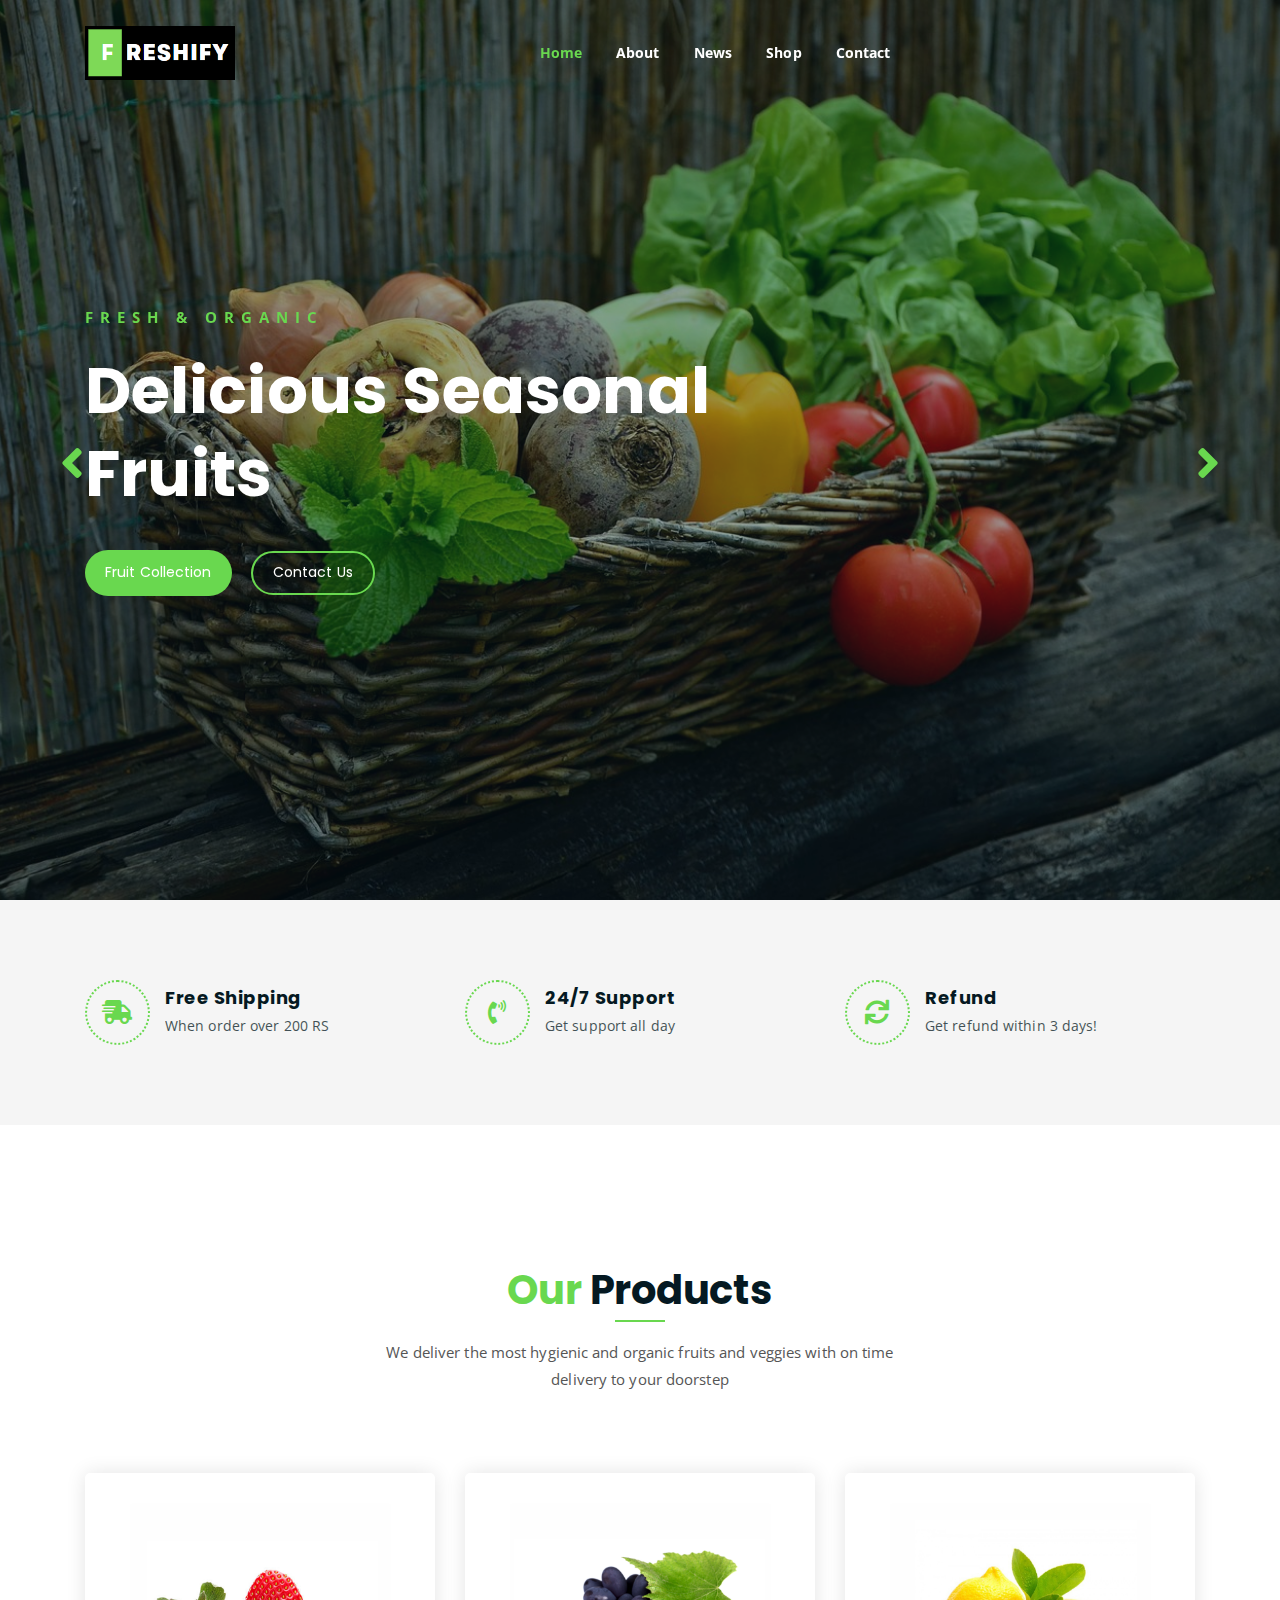
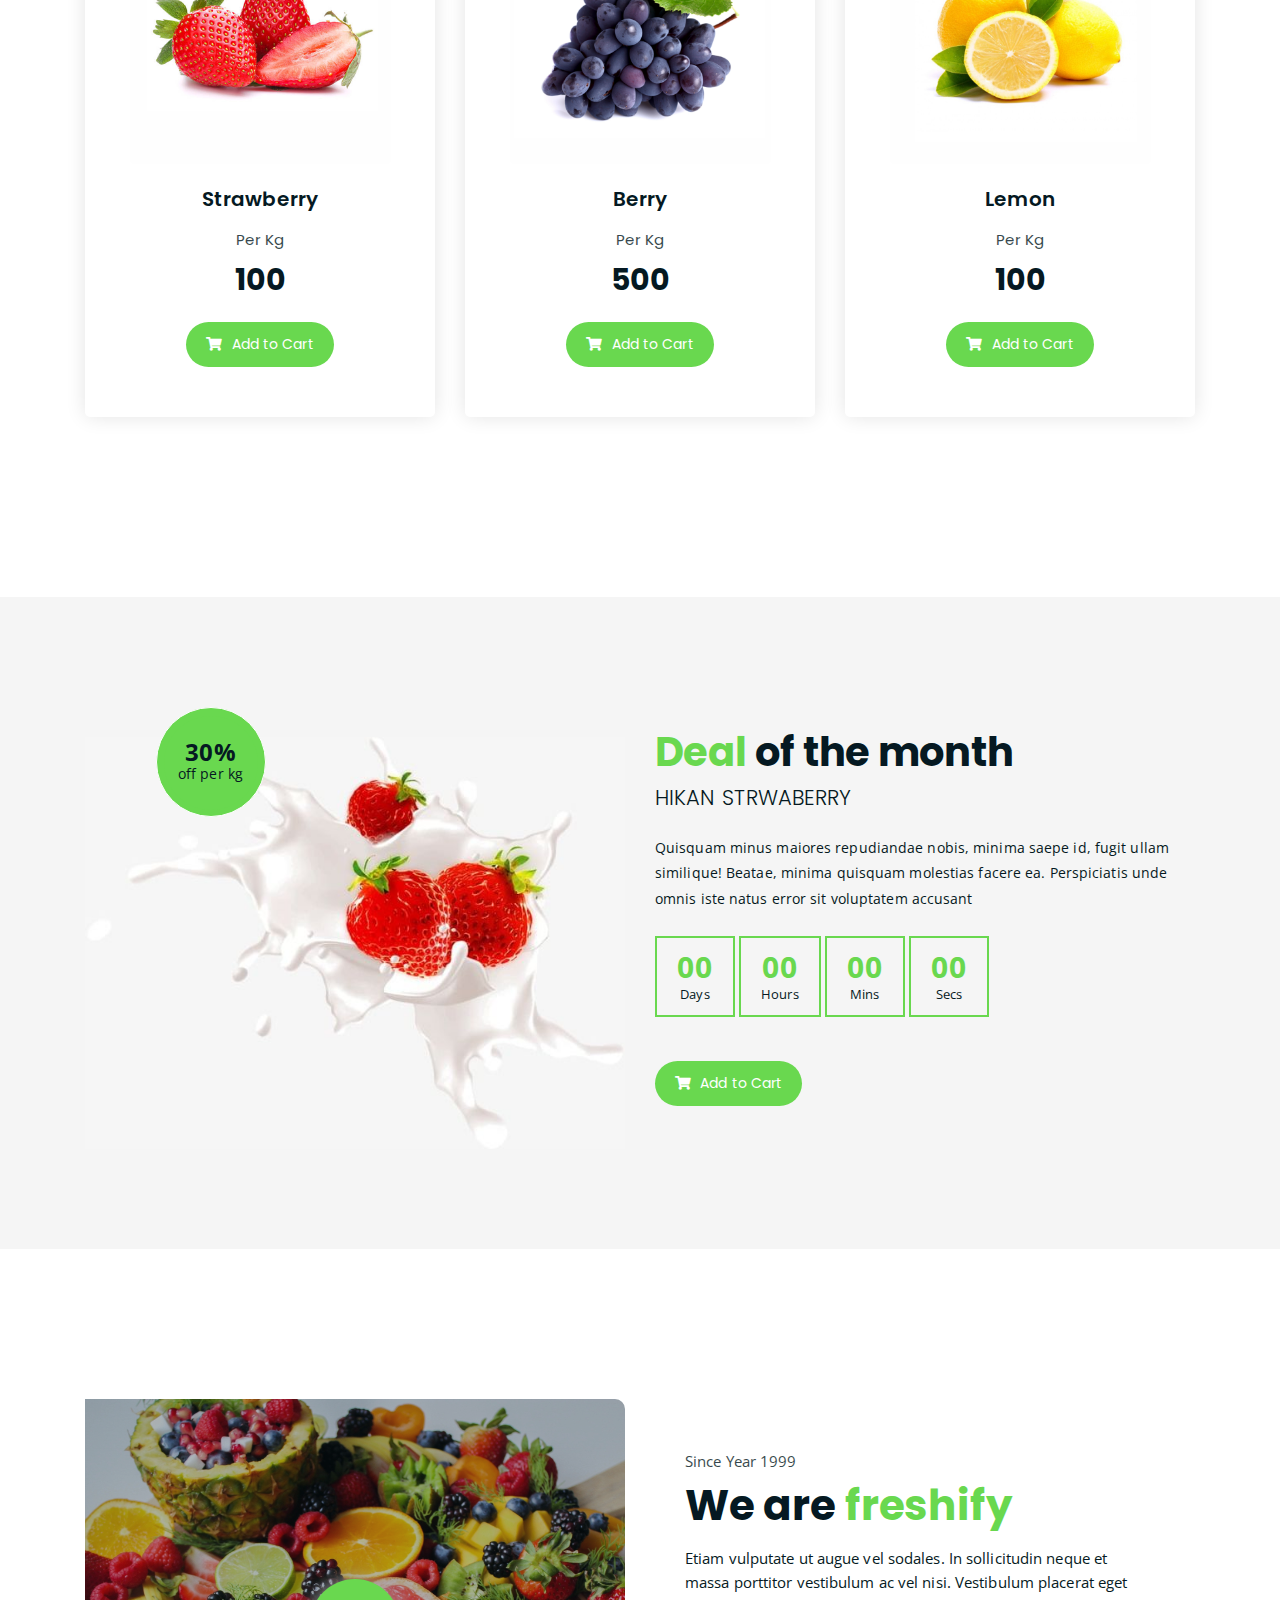
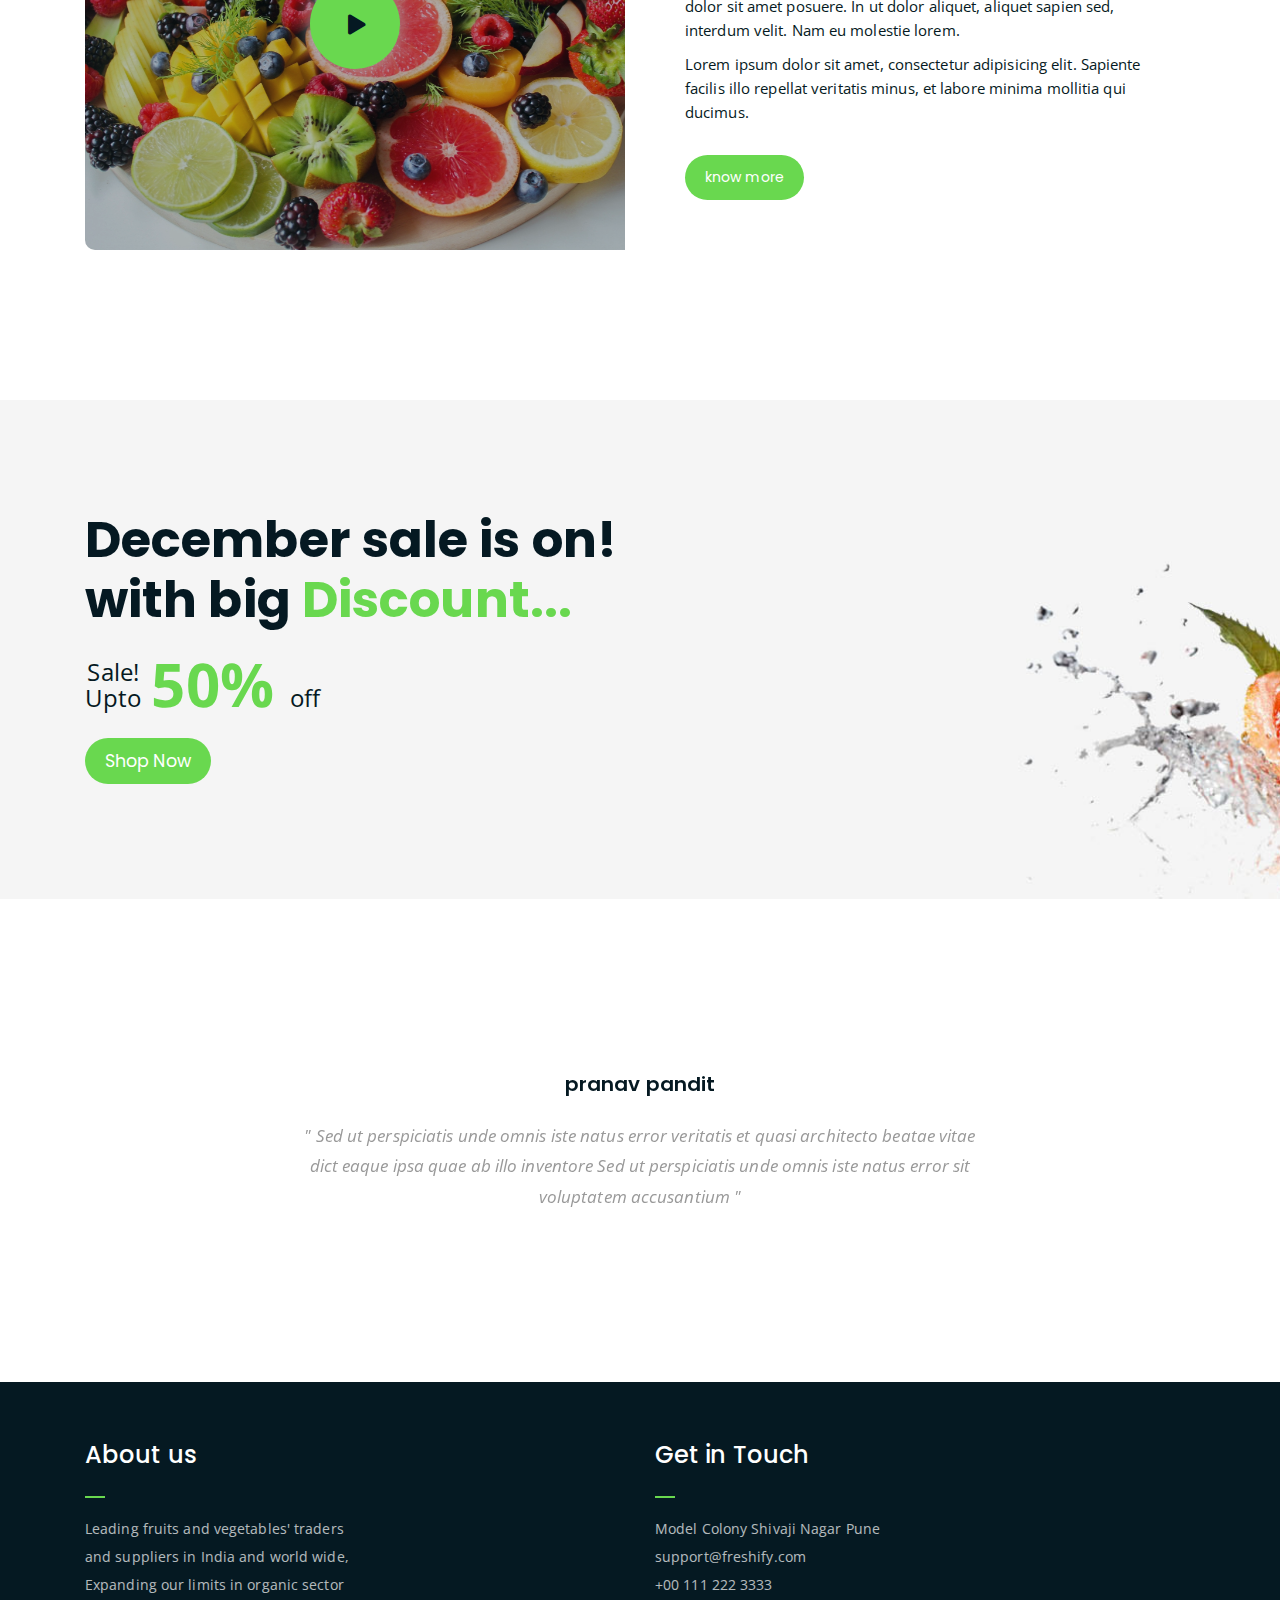
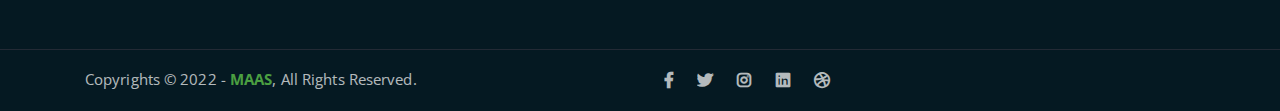
==== index_2.html @ 37d62138 "Added all files" ====
<!DOCTYPE html>
<html lang="en">

<head>
	<meta charset="UTF-8">
	<meta http-equiv="X-UA-Compatible" content="IE=edge">
	<meta name="viewport" content="width=device-width, initial-scale=1">
	<meta name="description"
		content="Responsive Bootstrap4 Shop Template, Created by Imran Hossain from https://imransdesign.com/">

	<!-- title -->
	<title>Fruitkha - Slider Version</title>

	<!-- favicon -->
	<link rel="shortcut icon" type="image/png" href="assets/img/favicon.png">
	<!-- google font -->
	<link href="https://fonts.googleapis.com/css?family=Open+Sans:300,400,700" rel="stylesheet">
	<link href="https://fonts.googleapis.com/css?family=Poppins:400,700&display=swap" rel="stylesheet">
	<!-- fontawesome -->
	<link rel="stylesheet" href="assets/css/all.min.css">
	<!-- bootstrap -->
	<link rel="stylesheet" href="assets/bootstrap/css/bootstrap.min.css">
	<!-- owl carousel -->
	<link rel="stylesheet" href="assets/css/owl.carousel.css">
	<!-- magnific popup -->
	<link rel="stylesheet" href="assets/css/magnific-popup.css">
	<!-- animate css -->
	<link rel="stylesheet" href="assets/css/animate.css">
	<!-- mean menu css -->
	<link rel="stylesheet" href="assets/css/meanmenu.min.css">
	<!-- main style -->
	<link rel="stylesheet" href="assets/css/main.css">
	<!-- responsive -->
	<link rel="stylesheet" href="assets/css/responsive.css">

</head>

<body>

	<!--PreLoader-->
	<div class="loader">
		<div class="loader-inner">
			<div class="circle"></div>
		</div>
	</div>
	<!--PreLoader Ends-->

	<!-- header -->
	<div class="top-header-area" id="sticker">
		<div class="container">
			<div class="row">
				<div class="col-lg-12 col-sm-12 text-center">
					<div class="main-menu-wrap">
						<!-- logo -->
						<div class="site-logo">
							<a href="index_2.html">
								<img src="assets/img/logo.png" alt="">
							</a>
						</div>
						<!-- logo -->

						<!-- menu start -->
						<nav class="main-menu">
							<ul>
								<li class="current-list-item"><a href="index_2.html">Home</a></li>
								<li><a href="about.html">About</a></li>
								<li><a href="#">News</a></li>
								<li><a href="#">Shop</a></li>
								<li><a href="contact.html">Contact</a></li>
								<li></li>
							</ul>
						</nav>
						<div class="mobile-menu"></div>
						<!-- menu end -->
					</div>
				</div>
			</div>
		</div>
	</div>
	<!-- end header -->

	<!-- home page slider -->
	<div class="homepage-slider">
		<!-- single home slider -->
		<div class="single-homepage-slider homepage-bg-1">
			<div class="container">
				<div class="row">
					<div class="col-md-12 col-lg-7 offset-lg-1 offset-xl-0">
						<div class="hero-text">
							<div class="hero-text-tablecell">
								<p class="subtitle">Fresh & Organic</p>
								<h1>Delicious Seasonal Fruits</h1>
								<div class="hero-btns">
									<a href="#" class="boxed-btn">Fruit Collection</a>
									<a href="contact.html" class="bordered-btn">Contact Us</a>
								</div>
							</div>
						</div>
					</div>
				</div>
			</div>
		</div>
		<!-- single home slider -->
		<div class="single-homepage-slider homepage-bg-2">
			<div class="container">
				<div class="row">
					<div class="col-lg-10 offset-lg-1 text-center">
						<div class="hero-text">
							<div class="hero-text-tablecell">
								<p class="subtitle">Fresh Everyday</p>
								<h1>100% Organic Collection</h1>
								<div class="hero-btns">
									<a href="#" class="boxed-btn">Visit Shop</a>
									<a href="contact.html" class="bordered-btn">Contact Us</a>
								</div>
							</div>
						</div>
					</div>
				</div>
			</div>
		</div>
		<!-- single home slider -->
		<div class="single-homepage-slider homepage-bg-3">
			<div class="container">
				<div class="row">
					<div class="col-lg-10 offset-lg-1 text-right">
						<div class="hero-text">
							<div class="hero-text-tablecell">
								<p class="subtitle">Mega Sale Going On!</p>
								<h1>Get December Discount</h1>
								<div class="hero-btns">
									<a href="#" class="boxed-btn">Visit Shop</a>
									<a href="contact.html" class="bordered-btn">Contact Us</a>
								</div>
							</div>
						</div>
					</div>
				</div>
			</div>
		</div>
	</div>
	<!-- end home page slider -->

	<!-- features list section -->
	<div class="list-section pt-80 pb-80">
		<div class="container">

			<div class="row">
				<div class="col-lg-4 col-md-6 mb-4 mb-lg-0">
					<div class="list-box d-flex align-items-center">
						<div class="list-icon">
							<i class="fas fa-shipping-fast"></i>
						</div>
						<div class="content">
							<h3>Free Shipping</h3>
							<p>When order over 200 RS</p>
						</div>
					</div>
				</div>
				<div class="col-lg-4 col-md-6 mb-4 mb-lg-0">
					<div class="list-box d-flex align-items-center">
						<div class="list-icon">
							<i class="fas fa-phone-volume"></i>
						</div>
						<div class="content">
							<h3>24/7 Support</h3>
							<p>Get support all day</p>
						</div>
					</div>
				</div>
				<div class="col-lg-4 col-md-6">
					<div class="list-box d-flex justify-content-start align-items-center">
						<div class="list-icon">
							<i class="fas fa-sync"></i>
						</div>
						<div class="content">
							<h3>Refund</h3>
							<p>Get refund within 3 days!</p>
						</div>
					</div>
				</div>
			</div>

		</div>
	</div>
	<!-- end features list section -->

	<!-- product section -->
	<div class="product-section mt-150 mb-150">
		<div class="container">
			<div class="row">
				<div class="col-lg-8 offset-lg-2 text-center">
					<div class="section-title">
						<h3><span class="orange-text">Our</span> Products</h3>
						<p>
							We deliver the most hygienic and organic fruits and veggies
							with on time delivery to your doorstep
						  </p>
					</div>
				</div>
			</div>

			<div class="row">
				<div class="col-lg-4 col-md-6 text-center">
					<div class="single-product-item">
						<div class="product-image">
							<a href="#"><img src="assets/img/products/product-img-1.jpg" alt=""></a>
						</div>
						<h3>Strawberry</h3>
						<p class="product-price"><span>Per Kg</span> 100 </p>
						<a href="#" class="cart-btn"><i class="fas fa-shopping-cart"></i> Add to Cart</a>
					</div>
				</div>
				<div class="col-lg-4 col-md-6 text-center">
					<div class="single-product-item">
						<div class="product-image">
							<a href="#"><img src="assets/img/products/product-img-2.jpg" alt=""></a>
						</div>
						<h3>Berry</h3>
						<p class="product-price"><span>Per Kg</span> 500 </p>
						<a href="#" class="cart-btn"><i class="fas fa-shopping-cart"></i> Add to Cart</a>
					</div>
				</div>
				<div class="col-lg-4 col-md-6 offset-md-3 offset-lg-0 text-center">
					<div class="single-product-item">
						<div class="product-image">
							<a href="#"><img src="assets/img/products/product-img-3.jpg" alt=""></a>
						</div>
						<h3>Lemon</h3>
						<p class="product-price"><span>Per Kg</span> 100 </p>
						<a href="#" class="cart-btn"><i class="fas fa-shopping-cart"></i> Add to Cart</a>
					</div>
				</div>
			</div>
		</div>
	</div>
	<!-- end product section -->

	<!-- cart banner section -->
	<section class="cart-banner pt-100 pb-100">
		<div class="container">
			<div class="row clearfix">
				<!--Image Column-->
				<div class="image-column col-lg-6">
					<div class="image">
						<div class="price-box">
							<div class="inner-price">
								<span class="price">
									<strong>30%</strong> <br> off per kg
								</span>
							</div>
						</div>
						<img src="assets/img/a.jpg" alt="">
					</div>
				</div>
				<!--Content Column-->
				<div class="content-column col-lg-6">
					<h3><span class="orange-text">Deal</span> of the month</h3>
					<h4>Hikan Strwaberry</h4>
					<div class="text">Quisquam minus maiores repudiandae nobis, minima saepe id, fugit ullam similique!
						Beatae, minima quisquam molestias facere ea. Perspiciatis unde omnis iste natus error sit
						voluptatem accusant</div>
					<!--Countdown Timer-->
					<!--Countdown Timer-->
					<div class="time-counter">
						<div class="time-countdown clearfix" data-countdown="2020/2/01">
							<div class="counter-column">
								<div class="inner">
									<span class="count" id="days">00</span>Days
								</div>
							</div>
							<div class="counter-column">
								<div class="inner">
									<span class="count" id="hours">00</span>Hours
								</div>
							</div>
							<div class="counter-column">
								<div class="inner">
									<span class="count" id="minutes">00</span>Mins
								</div>
							</div>
							<div class="counter-column">
								<div class="inner">
									<span class="count" id="seconds">00</span>Secs
								</div>
							</div>
						</div>
					</div>
					<a href="#" class="cart-btn mt-3"><i class="fas fa-shopping-cart"></i> Add to Cart</a>
				</div>
			</div>
		</div>
	</section>
	<!-- end cart banner section -->

	<!-- advertisement section -->
	<div class="abt-section mb-150">
		<div class="container">
			<div class="row">
				<div class="col-lg-6 col-md-12">
					<div class="abt-bg">
						<a href="https://youtu.be/Cmm-itIRPU8" class="video-play-btn" target="_blank"><i class="fas fa-play"></i></a>
					</div>
				</div>
				<div class="col-lg-6 col-md-12">
					<div class="abt-text">
						<p class="top-sub">Since Year 1999</p>
						<h2>We are <span class="orange-text">freshify</span></h2>
						<p>
							Etiam vulputate ut augue vel sodales. In sollicitudin neque et
							massa porttitor vestibulum ac vel nisi. Vestibulum placerat eget
							dolor sit amet posuere. In ut dolor aliquet, aliquet sapien sed,
							interdum velit. Nam eu molestie lorem.
						</p>
						<p>
							Lorem ipsum dolor sit amet, consectetur adipisicing elit.
							Sapiente facilis illo repellat veritatis minus, et labore minima
							mollitia qui ducimus.
						</p>
						<a href="about.html" class="boxed-btn mt-4">know more</a>
					</div>
				</div>
			</div>
		</div>
	</div>
	<!-- end advertisement section -->

	<!-- shop banner -->
	<section class="shop-banner">
		<div class="container">
			<h3>
				December sale is on! <br />
				with big <span class="orange-text">Discount...</span>
			</h3>
			<div class="sale-percent">
				<span>Sale! <br />
					Upto</span>50% <span>off</span>
			</div>
			<a href="#" class="cart-btn btn-lg">Shop Now</a>
		</div>
	</section>
	<!-- end shop banner -->

	<!-- testimonail-section -->
	<div class="testimonail-section mt-150 mb-150">
		<div class="container">
			<div class="row">
				<div class="col-lg-10 offset-lg-1 text-center">
					<div class="testimonial-sliders">
						<div class="single-testimonial-slider">
							<div class="client-avater">
							</div>
							<div class="client-meta">
								<h3>pranav pandit </h3>
								<p class="testimonial-body">
									" Sed ut perspiciatis unde omnis iste natus error veritatis
									et quasi architecto beatae vitae dict eaque ipsa quae ab
									illo inventore Sed ut perspiciatis unde omnis iste natus
									error sit voluptatem accusantium "
								</p>
								<div class="last-icon">
								</div>
							</div>
						</div>
						<div class="single-testimonial-slider">
							<div class="client-avater">
							</div>
							<div class="client-meta">
								<h3>krishna patil</h3>
								<p class="testimonial-body">
									" Sed ut perspiciatis unde omnis iste natus error veritatis
									et quasi architecto beatae vitae dict eaque ipsa quae ab
									illo inventore Sed ut perspiciatis unde omnis iste natus
									error sit voluptatem accusantium "
								</p>
								<div class="last-icon">
								</div>
							</div>
						</div>
						<div class="single-testimonial-slider">
							<div class="client-avater">
							</div>
							<div class="client-meta">
								<h3>omkar swami</h3>
								<p class="testimonial-body">
									" Sed ut perspiciatis unde omnis iste natus error veritatis
									et quasi architecto beatae vitae dict eaque ipsa quae ab
									illo inventore Sed ut perspiciatis unde omnis iste natus
									error sit voluptatem accusantium "
								</p>
								<div class="last-icon">
								</div>
							</div>
						</div>
					</div>
				</div>
			</div>
		</div>
	</div>
	<!-- end testimonail-section -->

	<!-- footer -->
	<div class="footer-area">
		<div class="container">
			<div class="row">
				<div class="col-lg-6 col-md-6">
					<div class="footer-box about-widget">
						<h2 class="widget-title">About us</h2>
						<p>
							Leading fruits and vegetables' traders <br>and suppliers in India and world wide, <br>
							Expanding our
							limits in organic sector
						</p>
					</div>
				</div>
				<div class="col-lg-6 col-md-6">
					<div class="footer-box get-in-touch">
						<h2 class="widget-title">Get in Touch</h2>
						<ul>
							<li>Model Colony Shivaji Nagar Pune</li>
							<li>support@freshify.com</li>
							<li>+00 111 222 3333</li>
						</ul>
					</div>
				</div>

			</div>
		</div>
	</div>
	<!-- end footer -->

	<!-- copyright -->
	<div class="copyright">
		<div class="container">
			<div class="row">
				<div class="col-lg-6 col-md-6">
					<p>
						Copyrights &copy; 2022 -
						<a href="#">MAAS</a>, All Rights
						Reserved.
					</p>
				</div>
				<div class="col-lg-6 col-md-6 text-left">
					<div class="social-icons">
						<ul>
							<li>
								<a href="#" target="_blank"><i class="fab fa-facebook-f"></i></a>
							</li>
							<li>
								<a href="#" target="_blank"><i class="fab fa-twitter"></i></a>
							</li>
							<li>
								<a href="#" target="_blank"><i class="fab fa-instagram"></i></a>
							</li>
							<li>
								<a href="#" target="_blank"><i class="fab fa-linkedin"></i></a>
							</li>
							<li>
								<a href="#" target="_blank"><i class="fab fa-dribbble"></i></a>
							</li>
						</ul>
					</div>
				</div>
			</div>
		</div>
	</div>
	<!-- end copyright -->

	<!-- jquery -->
	<script src="assets/js/jquery-1.11.3.min.js"></script>
	<!-- bootstrap -->
	<script src="assets/bootstrap/js/bootstrap.min.js"></script>
	<!-- count down -->
	<script src="assets/js/jquery.countdown.js"></script>
	<!-- isotope -->
	<script src="assets/js/jquery.isotope-3.0.6.min.js"></script>
	<!-- waypoints -->
	<script src="assets/js/waypoints.js"></script>
	<!-- owl carousel -->
	<script src="assets/js/owl.carousel.min.js"></script>
	<!-- magnific popup -->
	<script src="assets/js/jquery.magnific-popup.min.js"></script>
	<!-- mean menu -->
	<script src="assets/js/jquery.meanmenu.min.js"></script>
	<!-- sticker js -->
	<script src="assets/js/sticker.js"></script>
	<!-- main js -->
	<script src="assets/js/main.js"></script>
	<!-- count down -->
	<script src="count-1.js"></script>
</body>

</html>
---- assets/css/all.min.css ----
.fa,.fab,.fal,.far,.fas{-moz-osx-font-smoothing:grayscale;-webkit-font-smoothing:antialiased;display:inline-block;font-style:normal;font-variant:normal;text-rendering:auto;line-height:1}.fa-lg{font-size:1.33333em;line-height:.75em;vertical-align:-.0667em}.fa-xs{font-size:.75em}.fa-sm{font-size:.875em}.fa-1x{font-size:1em}.fa-2x{font-size:2em}.fa-3x{font-size:3em}.fa-4x{font-size:4em}.fa-5x{font-size:5em}.fa-6x{font-size:6em}.fa-7x{font-size:7em}.fa-8x{font-size:8em}.fa-9x{font-size:9em}.fa-10x{font-size:10em}.fa-fw{text-align:center;width:1.25em}.fa-ul{list-style-type:none;margin-left:2.5em;padding-left:0}.fa-ul>li{position:relative}.fa-li{left:-2em;position:absolute;text-align:center;width:2em;line-height:inherit}.fa-border{border:.08em solid #eee;border-radius:.1em;padding:.2em .25em .15em}.fa-pull-left{float:left}.fa-pull-right{float:right}.fa.fa-pull-left,.fab.fa-pull-left,.fal.fa-pull-left,.far.fa-pull-left,.fas.fa-pull-left{margin-right:.3em}.fa.fa-pull-right,.fab.fa-pull-right,.fal.fa-pull-right,.far.fa-pull-right,.fas.fa-pull-right{margin-left:.3em}.fa-spin{animation:fa-spin 2s infinite linear}.fa-pulse{animation:fa-spin 1s infinite steps(8)}@keyframes fa-spin{0%{transform:rotate(0deg)}to{transform:rotate(1turn)}}.fa-rotate-90{-ms-filter:"progid:DXImageTransform.Microsoft.BasicImage(rotation=1)";transform:rotate(90deg)}.fa-rotate-180{-ms-filter:"progid:DXImageTransform.Microsoft.BasicImage(rotation=2)";transform:rotate(180deg)}.fa-rotate-270{-ms-filter:"progid:DXImageTransform.Microsoft.BasicImage(rotation=3)";transform:rotate(270deg)}.fa-flip-horizontal{-ms-filter:"progid:DXImageTransform.Microsoft.BasicImage(rotation=0, mirror=1)";transform:scaleX(-1)}.fa-flip-vertical{transform:scaleY(-1)}.fa-flip-horizontal.fa-flip-vertical,.fa-flip-vertical{-ms-filter:"progid:DXImageTransform.Microsoft.BasicImage(rotation=2, mirror=1)"}.fa-flip-horizontal.fa-flip-vertical{transform:scale(-1)}:root .fa-flip-horizontal,:root .fa-flip-vertical,:root .fa-rotate-90,:root .fa-rotate-180,:root .fa-rotate-270{filter:none}.fa-stack{display:inline-block;height:2em;line-height:2em;position:relative;vertical-align:middle;width:2.5em}.fa-stack-1x,.fa-stack-2x{left:0;position:absolute;text-align:center;width:100%}.fa-stack-1x{line-height:inherit}.fa-stack-2x{font-size:2em}.fa-inverse{color:#fff}.fa-500px:before{content:"\f26e"}.fa-accessible-icon:before{content:"\f368"}.fa-accusoft:before{content:"\f369"}.fa-acquisitions-incorporated:before{content:"\f6af"}.fa-ad:before{content:"\f641"}.fa-address-book:before{content:"\f2b9"}.fa-address-card:before{content:"\f2bb"}.fa-adjust:before{content:"\f042"}.fa-adn:before{content:"\f170"}.fa-adobe:before{content:"\f778"}.fa-adversal:before{content:"\f36a"}.fa-affiliatetheme:before{content:"\f36b"}.fa-air-freshener:before{content:"\f5d0"}.fa-algolia:before{content:"\f36c"}.fa-align-center:before{content:"\f037"}.fa-align-justify:before{content:"\f039"}.fa-align-left:before{content:"\f036"}.fa-align-right:before{content:"\f038"}.fa-alipay:before{content:"\f642"}.fa-allergies:before{content:"\f461"}.fa-amazon:before{content:"\f270"}.fa-amazon-pay:before{content:"\f42c"}.fa-ambulance:before{content:"\f0f9"}.fa-american-sign-language-interpreting:before{content:"\f2a3"}.fa-amilia:before{content:"\f36d"}.fa-anchor:before{content:"\f13d"}.fa-android:before{content:"\f17b"}.fa-angellist:before{content:"\f209"}.fa-angle-double-down:before{content:"\f103"}.fa-angle-double-left:before{content:"\f100"}.fa-angle-double-right:before{content:"\f101"}.fa-angle-double-up:before{content:"\f102"}.fa-angle-down:before{content:"\f107"}.fa-angle-left:before{content:"\f104"}.fa-angle-right:before{content:"\f105"}.fa-angle-up:before{content:"\f106"}.fa-angry:before{content:"\f556"}.fa-angrycreative:before{content:"\f36e"}.fa-angular:before{content:"\f420"}.fa-ankh:before{content:"\f644"}.fa-app-store:before{content:"\f36f"}.fa-app-store-ios:before{content:"\f370"}.fa-apper:before{content:"\f371"}.fa-apple:before{content:"\f179"}.fa-apple-alt:before{content:"\f5d1"}.fa-apple-pay:before{content:"\f415"}.fa-archive:before{content:"\f187"}.fa-archway:before{content:"\f557"}.fa-arrow-alt-circle-down:before{content:"\f358"}.fa-arrow-alt-circle-left:before{content:"\f359"}.fa-arrow-alt-circle-right:before{content:"\f35a"}.fa-arrow-alt-circle-up:before{content:"\f35b"}.fa-arrow-circle-down:before{content:"\f0ab"}.fa-arrow-circle-left:before{content:"\f0a8"}.fa-arrow-circle-right:before{content:"\f0a9"}.fa-arrow-circle-up:before{content:"\f0aa"}.fa-arrow-down:before{content:"\f063"}.fa-arrow-left:before{content:"\f060"}.fa-arrow-right:before{content:"\f061"}.fa-arrow-up:before{content:"\f062"}.fa-arrows-alt:before{content:"\f0b2"}.fa-arrows-alt-h:before{content:"\f337"}.fa-arrows-alt-v:before{content:"\f338"}.fa-artstation:before{content:"\f77a"}.fa-assistive-listening-systems:before{content:"\f2a2"}.fa-asterisk:before{content:"\f069"}.fa-asymmetrik:before{content:"\f372"}.fa-at:before{content:"\f1fa"}.fa-atlas:before{content:"\f558"}.fa-atlassian:before{content:"\f77b"}.fa-atom:before{content:"\f5d2"}.fa-audible:before{content:"\f373"}.fa-audio-description:before{content:"\f29e"}.fa-autoprefixer:before{content:"\f41c"}.fa-avianex:before{content:"\f374"}.fa-aviato:before{content:"\f421"}.fa-award:before{content:"\f559"}.fa-aws:before{content:"\f375"}.fa-baby:before{content:"\f77c"}.fa-baby-carriage:before{content:"\f77d"}.fa-backspace:before{content:"\f55a"}.fa-backward:before{content:"\f04a"}.fa-balance-scale:before{content:"\f24e"}.fa-ban:before{content:"\f05e"}.fa-band-aid:before{content:"\f462"}.fa-bandcamp:before{content:"\f2d5"}.fa-barcode:before{content:"\f02a"}.fa-bars:before{content:"\f0c9"}.fa-baseball-ball:before{content:"\f433"}.fa-basketball-ball:before{content:"\f434"}.fa-bath:before{content:"\f2cd"}.fa-battery-empty:before{content:"\f244"}.fa-battery-full:before{content:"\f240"}.fa-battery-half:before{content:"\f242"}.fa-battery-quarter:before{content:"\f243"}.fa-battery-three-quarters:before{content:"\f241"}.fa-bed:before{content:"\f236"}.fa-beer:before{content:"\f0fc"}.fa-behance:before{content:"\f1b4"}.fa-behance-square:before{content:"\f1b5"}.fa-bell:before{content:"\f0f3"}.fa-bell-slash:before{content:"\f1f6"}.fa-bezier-curve:before{content:"\f55b"}.fa-bible:before{content:"\f647"}.fa-bicycle:before{content:"\f206"}.fa-bimobject:before{content:"\f378"}.fa-binoculars:before{content:"\f1e5"}.fa-biohazard:before{content:"\f780"}.fa-birthday-cake:before{content:"\f1fd"}.fa-bitbucket:before{content:"\f171"}.fa-bitcoin:before{content:"\f379"}.fa-bity:before{content:"\f37a"}.fa-black-tie:before{content:"\f27e"}.fa-blackberry:before{content:"\f37b"}.fa-blender:before{content:"\f517"}.fa-blender-phone:before{content:"\f6b6"}.fa-blind:before{content:"\f29d"}.fa-blog:before{content:"\f781"}.fa-blogger:before{content:"\f37c"}.fa-blogger-b:before{content:"\f37d"}.fa-bluetooth:before{content:"\f293"}.fa-bluetooth-b:before{content:"\f294"}.fa-bold:before{content:"\f032"}.fa-bolt:before{content:"\f0e7"}.fa-bomb:before{content:"\f1e2"}.fa-bone:before{content:"\f5d7"}.fa-bong:before{content:"\f55c"}.fa-book:before{content:"\f02d"}.fa-book-dead:before{content:"\f6b7"}.fa-book-open:before{content:"\f518"}.fa-book-reader:before{content:"\f5da"}.fa-bookmark:before{content:"\f02e"}.fa-bowling-ball:before{content:"\f436"}.fa-box:before{content:"\f466"}.fa-box-open:before{content:"\f49e"}.fa-boxes:before{content:"\f468"}.fa-braille:before{content:"\f2a1"}.fa-brain:before{content:"\f5dc"}.fa-briefcase:before{content:"\f0b1"}.fa-briefcase-medical:before{content:"\f469"}.fa-broadcast-tower:before{content:"\f519"}.fa-broom:before{content:"\f51a"}.fa-brush:before{content:"\f55d"}.fa-btc:before{content:"\f15a"}.fa-bug:before{content:"\f188"}.fa-building:before{content:"\f1ad"}.fa-bullhorn:before{content:"\f0a1"}.fa-bullseye:before{content:"\f140"}.fa-burn:before{content:"\f46a"}.fa-buromobelexperte:before{content:"\f37f"}.fa-bus:before{content:"\f207"}.fa-bus-alt:before{content:"\f55e"}.fa-business-time:before{content:"\f64a"}.fa-buysellads:before{content:"\f20d"}.fa-calculator:before{content:"\f1ec"}.fa-calendar:before{content:"\f133"}.fa-calendar-alt:before{content:"\f073"}.fa-calendar-check:before{content:"\f274"}.fa-calendar-day:before{content:"\f783"}.fa-calendar-minus:before{content:"\f272"}.fa-calendar-plus:before{content:"\f271"}.fa-calendar-times:before{content:"\f273"}.fa-calendar-week:before{content:"\f784"}.fa-camera:before{content:"\f030"}.fa-camera-retro:before{content:"\f083"}.fa-campground:before{content:"\f6bb"}.fa-canadian-maple-leaf:before{content:"\f785"}.fa-candy-cane:before{content:"\f786"}.fa-cannabis:before{content:"\f55f"}.fa-capsules:before{content:"\f46b"}.fa-car:before{content:"\f1b9"}.fa-car-alt:before{content:"\f5de"}.fa-car-battery:before{content:"\f5df"}.fa-car-crash:before{content:"\f5e1"}.fa-car-side:before{content:"\f5e4"}.fa-caret-down:before{content:"\f0d7"}.fa-caret-left:before{content:"\f0d9"}.fa-caret-right:before{content:"\f0da"}.fa-caret-square-down:before{content:"\f150"}.fa-caret-square-left:before{content:"\f191"}.fa-caret-square-right:before{content:"\f152"}.fa-caret-square-up:before{content:"\f151"}.fa-caret-up:before{content:"\f0d8"}.fa-carrot:before{content:"\f787"}.fa-cart-arrow-down:before{content:"\f218"}.fa-cart-plus:before{content:"\f217"}.fa-cash-register:before{content:"\f788"}.fa-cat:before{content:"\f6be"}.fa-cc-amazon-pay:before{content:"\f42d"}.fa-cc-amex:before{content:"\f1f3"}.fa-cc-apple-pay:before{content:"\f416"}.fa-cc-diners-club:before{content:"\f24c"}.fa-cc-discover:before{content:"\f1f2"}.fa-cc-jcb:before{content:"\f24b"}.fa-cc-mastercard:before{content:"\f1f1"}.fa-cc-paypal:before{content:"\f1f4"}.fa-cc-stripe:before{content:"\f1f5"}.fa-cc-visa:before{content:"\f1f0"}.fa-centercode:before{content:"\f380"}.fa-centos:before{content:"\f789"}.fa-certificate:before{content:"\f0a3"}.fa-chair:before{content:"\f6c0"}.fa-chalkboard:before{content:"\f51b"}.fa-chalkboard-teacher:before{content:"\f51c"}.fa-charging-station:before{content:"\f5e7"}.fa-chart-area:before{content:"\f1fe"}.fa-chart-bar:before{content:"\f080"}.fa-chart-line:before{content:"\f201"}.fa-chart-pie:before{content:"\f200"}.fa-check:before{content:"\f00c"}.fa-check-circle:before{content:"\f058"}.fa-check-double:before{content:"\f560"}.fa-check-square:before{content:"\f14a"}.fa-chess:before{content:"\f439"}.fa-chess-bishop:before{content:"\f43a"}.fa-chess-board:before{content:"\f43c"}.fa-chess-king:before{content:"\f43f"}.fa-chess-knight:before{content:"\f441"}.fa-chess-pawn:before{content:"\f443"}.fa-chess-queen:before{content:"\f445"}.fa-chess-rook:before{content:"\f447"}.fa-chevron-circle-down:before{content:"\f13a"}.fa-chevron-circle-left:before{content:"\f137"}.fa-chevron-circle-right:before{content:"\f138"}.fa-chevron-circle-up:before{content:"\f139"}.fa-chevron-down:before{content:"\f078"}.fa-chevron-left:before{content:"\f053"}.fa-chevron-right:before{content:"\f054"}.fa-chevron-up:before{content:"\f077"}.fa-child:before{content:"\f1ae"}.fa-chrome:before{content:"\f268"}.fa-church:before{content:"\f51d"}.fa-circle:before{content:"\f111"}.fa-circle-notch:before{content:"\f1ce"}.fa-city:before{content:"\f64f"}.fa-clipboard:before{content:"\f328"}.fa-clipboard-check:before{content:"\f46c"}.fa-clipboard-list:before{content:"\f46d"}.fa-clock:before{content:"\f017"}.fa-clone:before{content:"\f24d"}.fa-closed-captioning:before{content:"\f20a"}.fa-cloud:before{content:"\f0c2"}.fa-cloud-download-alt:before{content:"\f381"}.fa-cloud-meatball:before{content:"\f73b"}.fa-cloud-moon:before{content:"\f6c3"}.fa-cloud-moon-rain:before{content:"\f73c"}.fa-cloud-rain:before{content:"\f73d"}.fa-cloud-showers-heavy:before{content:"\f740"}.fa-cloud-sun:before{content:"\f6c4"}.fa-cloud-sun-rain:before{content:"\f743"}.fa-cloud-upload-alt:before{content:"\f382"}.fa-cloudscale:before{content:"\f383"}.fa-cloudsmith:before{content:"\f384"}.fa-cloudversify:before{content:"\f385"}.fa-cocktail:before{content:"\f561"}.fa-code:before{content:"\f121"}.fa-code-branch:before{content:"\f126"}.fa-codepen:before{content:"\f1cb"}.fa-codiepie:before{content:"\f284"}.fa-coffee:before{content:"\f0f4"}.fa-cog:before{content:"\f013"}.fa-cogs:before{content:"\f085"}.fa-coins:before{content:"\f51e"}.fa-columns:before{content:"\f0db"}.fa-comment:before{content:"\f075"}.fa-comment-alt:before{content:"\f27a"}.fa-comment-dollar:before{content:"\f651"}.fa-comment-dots:before{content:"\f4ad"}.fa-comment-slash:before{content:"\f4b3"}.fa-comments:before{content:"\f086"}.fa-comments-dollar:before{content:"\f653"}.fa-compact-disc:before{content:"\f51f"}.fa-compass:before{content:"\f14e"}.fa-compress:before{content:"\f066"}.fa-compress-arrows-alt:before{content:"\f78c"}.fa-concierge-bell:before{content:"\f562"}.fa-confluence:before{content:"\f78d"}.fa-connectdevelop:before{content:"\f20e"}.fa-contao:before{content:"\f26d"}.fa-cookie:before{content:"\f563"}.fa-cookie-bite:before{content:"\f564"}.fa-copy:before{content:"\f0c5"}.fa-copyright:before{content:"\f1f9"}.fa-couch:before{content:"\f4b8"}.fa-cpanel:before{content:"\f388"}.fa-creative-commons:before{content:"\f25e"}.fa-creative-commons-by:before{content:"\f4e7"}.fa-creative-commons-nc:before{content:"\f4e8"}.fa-creative-commons-nc-eu:before{content:"\f4e9"}.fa-creative-commons-nc-jp:before{content:"\f4ea"}.fa-creative-commons-nd:before{content:"\f4eb"}.fa-creative-commons-pd:before{content:"\f4ec"}.fa-creative-commons-pd-alt:before{content:"\f4ed"}.fa-creative-commons-remix:before{content:"\f4ee"}.fa-creative-commons-sa:before{content:"\f4ef"}.fa-creative-commons-sampling:before{content:"\f4f0"}.fa-creative-commons-sampling-plus:before{content:"\f4f1"}.fa-creative-commons-share:before{content:"\f4f2"}.fa-creative-commons-zero:before{content:"\f4f3"}.fa-credit-card:before{content:"\f09d"}.fa-critical-role:before{content:"\f6c9"}.fa-crop:before{content:"\f125"}.fa-crop-alt:before{content:"\f565"}.fa-cross:before{content:"\f654"}.fa-crosshairs:before{content:"\f05b"}.fa-crow:before{content:"\f520"}.fa-crown:before{content:"\f521"}.fa-css3:before{content:"\f13c"}.fa-css3-alt:before{content:"\f38b"}.fa-cube:before{content:"\f1b2"}.fa-cubes:before{content:"\f1b3"}.fa-cut:before{content:"\f0c4"}.fa-cuttlefish:before{content:"\f38c"}.fa-d-and-d:before{content:"\f38d"}.fa-d-and-d-beyond:before{content:"\f6ca"}.fa-dashcube:before{content:"\f210"}.fa-database:before{content:"\f1c0"}.fa-deaf:before{content:"\f2a4"}.fa-delicious:before{content:"\f1a5"}.fa-democrat:before{content:"\f747"}.fa-deploydog:before{content:"\f38e"}.fa-deskpro:before{content:"\f38f"}.fa-desktop:before{content:"\f108"}.fa-dev:before{content:"\f6cc"}.fa-deviantart:before{content:"\f1bd"}.fa-dharmachakra:before{content:"\f655"}.fa-dhl:before{content:"\f790"}.fa-diagnoses:before{content:"\f470"}.fa-diaspora:before{content:"\f791"}.fa-dice:before{content:"\f522"}.fa-dice-d20:before{content:"\f6cf"}.fa-dice-d6:before{content:"\f6d1"}.fa-dice-five:before{content:"\f523"}.fa-dice-four:before{content:"\f524"}.fa-dice-one:before{content:"\f525"}.fa-dice-six:before{content:"\f526"}.fa-dice-three:before{content:"\f527"}.fa-dice-two:before{content:"\f528"}.fa-digg:before{content:"\f1a6"}.fa-digital-ocean:before{content:"\f391"}.fa-digital-tachograph:before{content:"\f566"}.fa-directions:before{content:"\f5eb"}.fa-discord:before{content:"\f392"}.fa-discourse:before{content:"\f393"}.fa-divide:before{content:"\f529"}.fa-dizzy:before{content:"\f567"}.fa-dna:before{content:"\f471"}.fa-dochub:before{content:"\f394"}.fa-docker:before{content:"\f395"}.fa-dog:before{content:"\f6d3"}.fa-dollar-sign:before{content:"\f155"}.fa-dolly:before{content:"\f472"}.fa-dolly-flatbed:before{content:"\f474"}.fa-donate:before{content:"\f4b9"}.fa-door-closed:before{content:"\f52a"}.fa-door-open:before{content:"\f52b"}.fa-dot-circle:before{content:"\f192"}.fa-dove:before{content:"\f4ba"}.fa-download:before{content:"\f019"}.fa-draft2digital:before{content:"\f396"}.fa-drafting-compass:before{content:"\f568"}.fa-dragon:before{content:"\f6d5"}.fa-draw-polygon:before{content:"\f5ee"}.fa-dribbble:before{content:"\f17d"}.fa-dribbble-square:before{content:"\f397"}.fa-dropbox:before{content:"\f16b"}.fa-drum:before{content:"\f569"}.fa-drum-steelpan:before{content:"\f56a"}.fa-drumstick-bite:before{content:"\f6d7"}.fa-drupal:before{content:"\f1a9"}.fa-dumbbell:before{content:"\f44b"}.fa-dumpster:before{content:"\f793"}.fa-dumpster-fire:before{content:"\f794"}.fa-dungeon:before{content:"\f6d9"}.fa-dyalog:before{content:"\f399"}.fa-earlybirds:before{content:"\f39a"}.fa-ebay:before{content:"\f4f4"}.fa-edge:before{content:"\f282"}.fa-edit:before{content:"\f044"}.fa-eject:before{content:"\f052"}.fa-elementor:before{content:"\f430"}.fa-ellipsis-h:before{content:"\f141"}.fa-ellipsis-v:before{content:"\f142"}.fa-ello:before{content:"\f5f1"}.fa-ember:before{content:"\f423"}.fa-empire:before{content:"\f1d1"}.fa-envelope:before{content:"\f0e0"}.fa-envelope-open:before{content:"\f2b6"}.fa-envelope-open-text:before{content:"\f658"}.fa-envelope-square:before{content:"\f199"}.fa-envira:before{content:"\f299"}.fa-equals:before{content:"\f52c"}.fa-eraser:before{content:"\f12d"}.fa-erlang:before{content:"\f39d"}.fa-ethereum:before{content:"\f42e"}.fa-ethernet:before{content:"\f796"}.fa-etsy:before{content:"\f2d7"}.fa-euro-sign:before{content:"\f153"}.fa-exchange-alt:before{content:"\f362"}.fa-exclamation:before{content:"\f12a"}.fa-exclamation-circle:before{content:"\f06a"}.fa-exclamation-triangle:before{content:"\f071"}.fa-expand:before{content:"\f065"}.fa-expand-arrows-alt:before{content:"\f31e"}.fa-expeditedssl:before{content:"\f23e"}.fa-external-link-alt:before{content:"\f35d"}.fa-external-link-square-alt:before{content:"\f360"}.fa-eye:before{content:"\f06e"}.fa-eye-dropper:before{content:"\f1fb"}.fa-eye-slash:before{content:"\f070"}.fa-facebook:before{content:"\f09a"}.fa-facebook-f:before{content:"\f39e"}.fa-facebook-messenger:before{content:"\f39f"}.fa-facebook-square:before{content:"\f082"}.fa-fantasy-flight-games:before{content:"\f6dc"}.fa-fast-backward:before{content:"\f049"}.fa-fast-forward:before{content:"\f050"}.fa-fax:before{content:"\f1ac"}.fa-feather:before{content:"\f52d"}.fa-feather-alt:before{content:"\f56b"}.fa-fedex:before{content:"\f797"}.fa-fedora:before{content:"\f798"}.fa-female:before{content:"\f182"}.fa-fighter-jet:before{content:"\f0fb"}.fa-figma:before{content:"\f799"}.fa-file:before{content:"\f15b"}.fa-file-alt:before{content:"\f15c"}.fa-file-archive:before{content:"\f1c6"}.fa-file-audio:before{content:"\f1c7"}.fa-file-code:before{content:"\f1c9"}.fa-file-contract:before{content:"\f56c"}.fa-file-csv:before{content:"\f6dd"}.fa-file-download:before{content:"\f56d"}.fa-file-excel:before{content:"\f1c3"}.fa-file-export:before{content:"\f56e"}.fa-file-image:before{content:"\f1c5"}.fa-file-import:before{content:"\f56f"}.fa-file-invoice:before{content:"\f570"}.fa-file-invoice-dollar:before{content:"\f571"}.fa-file-medical:before{content:"\f477"}.fa-file-medical-alt:before{content:"\f478"}.fa-file-pdf:before{content:"\f1c1"}.fa-file-powerpoint:before{content:"\f1c4"}.fa-file-prescription:before{content:"\f572"}.fa-file-signature:before{content:"\f573"}.fa-file-upload:before{content:"\f574"}.fa-file-video:before{content:"\f1c8"}.fa-file-word:before{content:"\f1c2"}.fa-fill:before{content:"\f575"}.fa-fill-drip:before{content:"\f576"}.fa-film:before{content:"\f008"}.fa-filter:before{content:"\f0b0"}.fa-fingerprint:before{content:"\f577"}.fa-fire:before{content:"\f06d"}.fa-fire-alt:before{content:"\f7e4"}.fa-fire-extinguisher:before{content:"\f134"}.fa-firefox:before{content:"\f269"}.fa-first-aid:before{content:"\f479"}.fa-first-order:before{content:"\f2b0"}.fa-first-order-alt:before{content:"\f50a"}.fa-firstdraft:before{content:"\f3a1"}.fa-fish:before{content:"\f578"}.fa-fist-raised:before{content:"\f6de"}.fa-flag:before{content:"\f024"}.fa-flag-checkered:before{content:"\f11e"}.fa-flag-usa:before{content:"\f74d"}.fa-flask:before{content:"\f0c3"}.fa-flickr:before{content:"\f16e"}.fa-flipboard:before{content:"\f44d"}.fa-flushed:before{content:"\f579"}.fa-fly:before{content:"\f417"}.fa-folder:before{content:"\f07b"}.fa-folder-minus:before{content:"\f65d"}.fa-folder-open:before{content:"\f07c"}.fa-folder-plus:before{content:"\f65e"}.fa-font:before{content:"\f031"}.fa-font-awesome:before{content:"\f2b4"}.fa-font-awesome-alt:before{content:"\f35c"}.fa-font-awesome-flag:before{content:"\f425"}.fa-font-awesome-logo-full:before{content:"\f4e6"}.fa-fonticons:before{content:"\f280"}.fa-fonticons-fi:before{content:"\f3a2"}.fa-football-ball:before{content:"\f44e"}.fa-fort-awesome:before{content:"\f286"}.fa-fort-awesome-alt:before{content:"\f3a3"}.fa-forumbee:before{content:"\f211"}.fa-forward:before{content:"\f04e"}.fa-foursquare:before{content:"\f180"}.fa-free-code-camp:before{content:"\f2c5"}.fa-freebsd:before{content:"\f3a4"}.fa-frog:before{content:"\f52e"}.fa-frown:before{content:"\f119"}.fa-frown-open:before{content:"\f57a"}.fa-fulcrum:before{content:"\f50b"}.fa-funnel-dollar:before{content:"\f662"}.fa-futbol:before{content:"\f1e3"}.fa-galactic-republic:before{content:"\f50c"}.fa-galactic-senate:before{content:"\f50d"}.fa-gamepad:before{content:"\f11b"}.fa-gas-pump:before{content:"\f52f"}.fa-gavel:before{content:"\f0e3"}.fa-gem:before{content:"\f3a5"}.fa-genderless:before{content:"\f22d"}.fa-get-pocket:before{content:"\f265"}.fa-gg:before{content:"\f260"}.fa-gg-circle:before{content:"\f261"}.fa-ghost:before{content:"\f6e2"}.fa-gift:before{content:"\f06b"}.fa-gifts:before{content:"\f79c"}.fa-git:before{content:"\f1d3"}.fa-git-square:before{content:"\f1d2"}.fa-github:before{content:"\f09b"}.fa-github-alt:before{content:"\f113"}.fa-github-square:before{content:"\f092"}.fa-gitkraken:before{content:"\f3a6"}.fa-gitlab:before{content:"\f296"}.fa-gitter:before{content:"\f426"}.fa-glass-cheers:before{content:"\f79f"}.fa-glass-martini:before{content:"\f000"}.fa-glass-martini-alt:before{content:"\f57b"}.fa-glass-whiskey:before{content:"\f7a0"}.fa-glasses:before{content:"\f530"}.fa-glide:before{content:"\f2a5"}.fa-glide-g:before{content:"\f2a6"}.fa-globe:before{content:"\f0ac"}.fa-globe-africa:before{content:"\f57c"}.fa-globe-americas:before{content:"\f57d"}.fa-globe-asia:before{content:"\f57e"}.fa-globe-europe:before{content:"\f7a2"}.fa-gofore:before{content:"\f3a7"}.fa-golf-ball:before{content:"\f450"}.fa-goodreads:before{content:"\f3a8"}.fa-goodreads-g:before{content:"\f3a9"}.fa-google:before{content:"\f1a0"}.fa-google-drive:before{content:"\f3aa"}.fa-google-play:before{content:"\f3ab"}.fa-google-plus:before{content:"\f2b3"}.fa-google-plus-g:before{content:"\f0d5"}.fa-google-plus-square:before{content:"\f0d4"}.fa-google-wallet:before{content:"\f1ee"}.fa-gopuram:before{content:"\f664"}.fa-graduation-cap:before{content:"\f19d"}.fa-gratipay:before{content:"\f184"}.fa-grav:before{content:"\f2d6"}.fa-greater-than:before{content:"\f531"}.fa-greater-than-equal:before{content:"\f532"}.fa-grimace:before{content:"\f57f"}.fa-grin:before{content:"\f580"}.fa-grin-alt:before{content:"\f581"}.fa-grin-beam:before{content:"\f582"}.fa-grin-beam-sweat:before{content:"\f583"}.fa-grin-hearts:before{content:"\f584"}.fa-grin-squint:before{content:"\f585"}.fa-grin-squint-tears:before{content:"\f586"}.fa-grin-stars:before{content:"\f587"}.fa-grin-tears:before{content:"\f588"}.fa-grin-tongue:before{content:"\f589"}.fa-grin-tongue-squint:before{content:"\f58a"}.fa-grin-tongue-wink:before{content:"\f58b"}.fa-grin-wink:before{content:"\f58c"}.fa-grip-horizontal:before{content:"\f58d"}.fa-grip-lines:before{content:"\f7a4"}.fa-grip-lines-vertical:before{content:"\f7a5"}.fa-grip-vertical:before{content:"\f58e"}.fa-gripfire:before{content:"\f3ac"}.fa-grunt:before{content:"\f3ad"}.fa-guitar:before{content:"\f7a6"}.fa-gulp:before{content:"\f3ae"}.fa-h-square:before{content:"\f0fd"}.fa-hacker-news:before{content:"\f1d4"}.fa-hacker-news-square:before{content:"\f3af"}.fa-hackerrank:before{content:"\f5f7"}.fa-hammer:before{content:"\f6e3"}.fa-hamsa:before{content:"\f665"}.fa-hand-holding:before{content:"\f4bd"}.fa-hand-holding-heart:before{content:"\f4be"}.fa-hand-holding-usd:before{content:"\f4c0"}.fa-hand-lizard:before{content:"\f258"}.fa-hand-paper:before{content:"\f256"}.fa-hand-peace:before{content:"\f25b"}.fa-hand-point-down:before{content:"\f0a7"}.fa-hand-point-left:before{content:"\f0a5"}.fa-hand-point-right:before{content:"\f0a4"}.fa-hand-point-up:before{content:"\f0a6"}.fa-hand-pointer:before{content:"\f25a"}.fa-hand-rock:before{content:"\f255"}.fa-hand-scissors:before{content:"\f257"}.fa-hand-spock:before{content:"\f259"}.fa-hands:before{content:"\f4c2"}.fa-hands-helping:before{content:"\f4c4"}.fa-handshake:before{content:"\f2b5"}.fa-hanukiah:before{content:"\f6e6"}.fa-hashtag:before{content:"\f292"}.fa-hat-wizard:before{content:"\f6e8"}.fa-haykal:before{content:"\f666"}.fa-hdd:before{content:"\f0a0"}.fa-heading:before{content:"\f1dc"}.fa-headphones:before{content:"\f025"}.fa-headphones-alt:before{content:"\f58f"}.fa-headset:before{content:"\f590"}.fa-heart:before{content:"\f004"}.fa-heart-broken:before{content:"\f7a9"}.fa-heartbeat:before{content:"\f21e"}.fa-helicopter:before{content:"\f533"}.fa-highlighter:before{content:"\f591"}.fa-hiking:before{content:"\f6ec"}.fa-hippo:before{content:"\f6ed"}.fa-hips:before{content:"\f452"}.fa-hire-a-helper:before{content:"\f3b0"}.fa-history:before{content:"\f1da"}.fa-hockey-puck:before{content:"\f453"}.fa-holly-berry:before{content:"\f7aa"}.fa-home:before{content:"\f015"}.fa-hooli:before{content:"\f427"}.fa-hornbill:before{content:"\f592"}.fa-horse:before{content:"\f6f0"}.fa-horse-head:before{content:"\f7ab"}.fa-hospital:before{content:"\f0f8"}.fa-hospital-alt:before{content:"\f47d"}.fa-hospital-symbol:before{content:"\f47e"}.fa-hot-tub:before{content:"\f593"}.fa-hotel:before{content:"\f594"}.fa-hotjar:before{content:"\f3b1"}.fa-hourglass:before{content:"\f254"}.fa-hourglass-end:before{content:"\f253"}.fa-hourglass-half:before{content:"\f252"}.fa-hourglass-start:before{content:"\f251"}.fa-house-damage:before{content:"\f6f1"}.fa-houzz:before{content:"\f27c"}.fa-hryvnia:before{content:"\f6f2"}.fa-html5:before{content:"\f13b"}.fa-hubspot:before{content:"\f3b2"}.fa-i-cursor:before{content:"\f246"}.fa-icicles:before{content:"\f7ad"}.fa-id-badge:before{content:"\f2c1"}.fa-id-card:before{content:"\f2c2"}.fa-id-card-alt:before{content:"\f47f"}.fa-igloo:before{content:"\f7ae"}.fa-image:before{content:"\f03e"}.fa-images:before{content:"\f302"}.fa-imdb:before{content:"\f2d8"}.fa-inbox:before{content:"\f01c"}.fa-indent:before{content:"\f03c"}.fa-industry:before{content:"\f275"}.fa-infinity:before{content:"\f534"}.fa-info:before{content:"\f129"}.fa-info-circle:before{content:"\f05a"}.fa-instagram:before{content:"\f16d"}.fa-intercom:before{content:"\f7af"}.fa-internet-explorer:before{content:"\f26b"}.fa-invision:before{content:"\f7b0"}.fa-ioxhost:before{content:"\f208"}.fa-italic:before{content:"\f033"}.fa-itunes:before{content:"\f3b4"}.fa-itunes-note:before{content:"\f3b5"}.fa-java:before{content:"\f4e4"}.fa-jedi:before{content:"\f669"}.fa-jedi-order:before{content:"\f50e"}.fa-jenkins:before{content:"\f3b6"}.fa-jira:before{content:"\f7b1"}.fa-joget:before{content:"\f3b7"}.fa-joint:before{content:"\f595"}.fa-joomla:before{content:"\f1aa"}.fa-journal-whills:before{content:"\f66a"}.fa-js:before{content:"\f3b8"}.fa-js-square:before{content:"\f3b9"}.fa-jsfiddle:before{content:"\f1cc"}.fa-kaaba:before{content:"\f66b"}.fa-kaggle:before{content:"\f5fa"}.fa-key:before{content:"\f084"}.fa-keybase:before{content:"\f4f5"}.fa-keyboard:before{content:"\f11c"}.fa-keycdn:before{content:"\f3ba"}.fa-khanda:before{content:"\f66d"}.fa-kickstarter:before{content:"\f3bb"}.fa-kickstarter-k:before{content:"\f3bc"}.fa-kiss:before{content:"\f596"}.fa-kiss-beam:before{content:"\f597"}.fa-kiss-wink-heart:before{content:"\f598"}.fa-kiwi-bird:before{content:"\f535"}.fa-korvue:before{content:"\f42f"}.fa-landmark:before{content:"\f66f"}.fa-language:before{content:"\f1ab"}.fa-laptop:before{content:"\f109"}.fa-laptop-code:before{content:"\f5fc"}.fa-laravel:before{content:"\f3bd"}.fa-lastfm:before{content:"\f202"}.fa-lastfm-square:before{content:"\f203"}.fa-laugh:before{content:"\f599"}.fa-laugh-beam:before{content:"\f59a"}.fa-laugh-squint:before{content:"\f59b"}.fa-laugh-wink:before{content:"\f59c"}.fa-layer-group:before{content:"\f5fd"}.fa-leaf:before{content:"\f06c"}.fa-leanpub:before{content:"\f212"}.fa-lemon:before{content:"\f094"}.fa-less:before{content:"\f41d"}.fa-less-than:before{content:"\f536"}.fa-less-than-equal:before{content:"\f537"}.fa-level-down-alt:before{content:"\f3be"}.fa-level-up-alt:before{content:"\f3bf"}.fa-life-ring:before{content:"\f1cd"}.fa-lightbulb:before{content:"\f0eb"}.fa-line:before{content:"\f3c0"}.fa-link:before{content:"\f0c1"}.fa-linkedin:before{content:"\f08c"}.fa-linkedin-in:before{content:"\f0e1"}.fa-linode:before{content:"\f2b8"}.fa-linux:before{content:"\f17c"}.fa-lira-sign:before{content:"\f195"}.fa-list:before{content:"\f03a"}.fa-list-alt:before{content:"\f022"}.fa-list-ol:before{content:"\f0cb"}.fa-list-ul:before{content:"\f0ca"}.fa-location-arrow:before{content:"\f124"}.fa-lock:before{content:"\f023"}.fa-lock-open:before{content:"\f3c1"}.fa-long-arrow-alt-down:before{content:"\f309"}.fa-long-arrow-alt-left:before{content:"\f30a"}.fa-long-arrow-alt-right:before{content:"\f30b"}.fa-long-arrow-alt-up:before{content:"\f30c"}.fa-low-vision:before{content:"\f2a8"}.fa-luggage-cart:before{content:"\f59d"}.fa-lyft:before{content:"\f3c3"}.fa-magento:before{content:"\f3c4"}.fa-magic:before{content:"\f0d0"}.fa-magnet:before{content:"\f076"}.fa-mail-bulk:before{content:"\f674"}.fa-mailchimp:before{content:"\f59e"}.fa-male:before{content:"\f183"}.fa-mandalorian:before{content:"\f50f"}.fa-map:before{content:"\f279"}.fa-map-marked:before{content:"\f59f"}.fa-map-marked-alt:before{content:"\f5a0"}.fa-map-marker:before{content:"\f041"}.fa-map-marker-alt:before{content:"\f3c5"}.fa-map-pin:before{content:"\f276"}.fa-map-signs:before{content:"\f277"}.fa-markdown:before{content:"\f60f"}.fa-marker:before{content:"\f5a1"}.fa-mars:before{content:"\f222"}.fa-mars-double:before{content:"\f227"}.fa-mars-stroke:before{content:"\f229"}.fa-mars-stroke-h:before{content:"\f22b"}.fa-mars-stroke-v:before{content:"\f22a"}.fa-mask:before{content:"\f6fa"}.fa-mastodon:before{content:"\f4f6"}.fa-maxcdn:before{content:"\f136"}.fa-medal:before{content:"\f5a2"}.fa-medapps:before{content:"\f3c6"}.fa-medium:before{content:"\f23a"}.fa-medium-m:before{content:"\f3c7"}.fa-medkit:before{content:"\f0fa"}.fa-medrt:before{content:"\f3c8"}.fa-meetup:before{content:"\f2e0"}.fa-megaport:before{content:"\f5a3"}.fa-meh:before{content:"\f11a"}.fa-meh-blank:before{content:"\f5a4"}.fa-meh-rolling-eyes:before{content:"\f5a5"}.fa-memory:before{content:"\f538"}.fa-mendeley:before{content:"\f7b3"}.fa-menorah:before{content:"\f676"}.fa-mercury:before{content:"\f223"}.fa-meteor:before{content:"\f753"}.fa-microchip:before{content:"\f2db"}.fa-microphone:before{content:"\f130"}.fa-microphone-alt:before{content:"\f3c9"}.fa-microphone-alt-slash:before{content:"\f539"}.fa-microphone-slash:before{content:"\f131"}.fa-microscope:before{content:"\f610"}.fa-microsoft:before{content:"\f3ca"}.fa-minus:before{content:"\f068"}.fa-minus-circle:before{content:"\f056"}.fa-minus-square:before{content:"\f146"}.fa-mitten:before{content:"\f7b5"}.fa-mix:before{content:"\f3cb"}.fa-mixcloud:before{content:"\f289"}.fa-mizuni:before{content:"\f3cc"}.fa-mobile:before{content:"\f10b"}.fa-mobile-alt:before{content:"\f3cd"}.fa-modx:before{content:"\f285"}.fa-monero:before{content:"\f3d0"}.fa-money-bill:before{content:"\f0d6"}.fa-money-bill-alt:before{content:"\f3d1"}.fa-money-bill-wave:before{content:"\f53a"}.fa-money-bill-wave-alt:before{content:"\f53b"}.fa-money-check:before{content:"\f53c"}.fa-money-check-alt:before{content:"\f53d"}.fa-monument:before{content:"\f5a6"}.fa-moon:before{content:"\f186"}.fa-mortar-pestle:before{content:"\f5a7"}.fa-mosque:before{content:"\f678"}.fa-motorcycle:before{content:"\f21c"}.fa-mountain:before{content:"\f6fc"}.fa-mouse-pointer:before{content:"\f245"}.fa-mug-hot:before{content:"\f7b6"}.fa-music:before{content:"\f001"}.fa-napster:before{content:"\f3d2"}.fa-neos:before{content:"\f612"}.fa-network-wired:before{content:"\f6ff"}.fa-neuter:before{content:"\f22c"}.fa-newspaper:before{content:"\f1ea"}.fa-nimblr:before{content:"\f5a8"}.fa-nintendo-switch:before{content:"\f418"}.fa-node:before{content:"\f419"}.fa-node-js:before{content:"\f3d3"}.fa-not-equal:before{content:"\f53e"}.fa-notes-medical:before{content:"\f481"}.fa-npm:before{content:"\f3d4"}.fa-ns8:before{content:"\f3d5"}.fa-nutritionix:before{content:"\f3d6"}.fa-object-group:before{content:"\f247"}.fa-object-ungroup:before{content:"\f248"}.fa-odnoklassniki:before{content:"\f263"}.fa-odnoklassniki-square:before{content:"\f264"}.fa-oil-can:before{content:"\f613"}.fa-old-republic:before{content:"\f510"}.fa-om:before{content:"\f679"}.fa-opencart:before{content:"\f23d"}.fa-openid:before{content:"\f19b"}.fa-opera:before{content:"\f26a"}.fa-optin-monster:before{content:"\f23c"}.fa-osi:before{content:"\f41a"}.fa-otter:before{content:"\f700"}.fa-outdent:before{content:"\f03b"}.fa-page4:before{content:"\f3d7"}.fa-pagelines:before{content:"\f18c"}.fa-paint-brush:before{content:"\f1fc"}.fa-paint-roller:before{content:"\f5aa"}.fa-palette:before{content:"\f53f"}.fa-palfed:before{content:"\f3d8"}.fa-pallet:before{content:"\f482"}.fa-paper-plane:before{content:"\f1d8"}.fa-paperclip:before{content:"\f0c6"}.fa-parachute-box:before{content:"\f4cd"}.fa-paragraph:before{content:"\f1dd"}.fa-parking:before{content:"\f540"}.fa-passport:before{content:"\f5ab"}.fa-pastafarianism:before{content:"\f67b"}.fa-paste:before{content:"\f0ea"}.fa-patreon:before{content:"\f3d9"}.fa-pause:before{content:"\f04c"}.fa-pause-circle:before{content:"\f28b"}.fa-paw:before{content:"\f1b0"}.fa-paypal:before{content:"\f1ed"}.fa-peace:before{content:"\f67c"}.fa-pen:before{content:"\f304"}.fa-pen-alt:before{content:"\f305"}.fa-pen-fancy:before{content:"\f5ac"}.fa-pen-nib:before{content:"\f5ad"}.fa-pen-square:before{content:"\f14b"}.fa-pencil-alt:before{content:"\f303"}.fa-pencil-ruler:before{content:"\f5ae"}.fa-penny-arcade:before{content:"\f704"}.fa-people-carry:before{content:"\f4ce"}.fa-percent:before{content:"\f295"}.fa-percentage:before{content:"\f541"}.fa-periscope:before{content:"\f3da"}.fa-person-booth:before{content:"\f756"}.fa-phabricator:before{content:"\f3db"}.fa-phoenix-framework:before{content:"\f3dc"}.fa-phoenix-squadron:before{content:"\f511"}.fa-phone:before{content:"\f095"}.fa-phone-slash:before{content:"\f3dd"}.fa-phone-square:before{content:"\f098"}.fa-phone-volume:before{content:"\f2a0"}.fa-php:before{content:"\f457"}.fa-pied-piper:before{content:"\f2ae"}.fa-pied-piper-alt:before{content:"\f1a8"}.fa-pied-piper-hat:before{content:"\f4e5"}.fa-pied-piper-pp:before{content:"\f1a7"}.fa-piggy-bank:before{content:"\f4d3"}.fa-pills:before{content:"\f484"}.fa-pinterest:before{content:"\f0d2"}.fa-pinterest-p:before{content:"\f231"}.fa-pinterest-square:before{content:"\f0d3"}.fa-place-of-worship:before{content:"\f67f"}.fa-plane:before{content:"\f072"}.fa-plane-arrival:before{content:"\f5af"}.fa-plane-departure:before{content:"\f5b0"}.fa-play:before{content:"\f04b"}.fa-play-circle:before{content:"\f144"}.fa-playstation:before{content:"\f3df"}.fa-plug:before{content:"\f1e6"}.fa-plus:before{content:"\f067"}.fa-plus-circle:before{content:"\f055"}.fa-plus-square:before{content:"\f0fe"}.fa-podcast:before{content:"\f2ce"}.fa-poll:before{content:"\f681"}.fa-poll-h:before{content:"\f682"}.fa-poo:before{content:"\f2fe"}.fa-poo-storm:before{content:"\f75a"}.fa-poop:before{content:"\f619"}.fa-portrait:before{content:"\f3e0"}.fa-pound-sign:before{content:"\f154"}.fa-power-off:before{content:"\f011"}.fa-pray:before{content:"\f683"}.fa-praying-hands:before{content:"\f684"}.fa-prescription:before{content:"\f5b1"}.fa-prescription-bottle:before{content:"\f485"}.fa-prescription-bottle-alt:before{content:"\f486"}.fa-print:before{content:"\f02f"}.fa-procedures:before{content:"\f487"}.fa-product-hunt:before{content:"\f288"}.fa-project-diagram:before{content:"\f542"}.fa-pushed:before{content:"\f3e1"}.fa-puzzle-piece:before{content:"\f12e"}.fa-python:before{content:"\f3e2"}.fa-qq:before{content:"\f1d6"}.fa-qrcode:before{content:"\f029"}.fa-question:before{content:"\f128"}.fa-question-circle:before{content:"\f059"}.fa-quidditch:before{content:"\f458"}.fa-quinscape:before{content:"\f459"}.fa-quora:before{content:"\f2c4"}.fa-quote-left:before{content:"\f10d"}.fa-quote-right:before{content:"\f10e"}.fa-quran:before{content:"\f687"}.fa-r-project:before{content:"\f4f7"}.fa-radiation:before{content:"\f7b9"}.fa-radiation-alt:before{content:"\f7ba"}.fa-rainbow:before{content:"\f75b"}.fa-random:before{content:"\f074"}.fa-raspberry-pi:before{content:"\f7bb"}.fa-ravelry:before{content:"\f2d9"}.fa-react:before{content:"\f41b"}.fa-reacteurope:before{content:"\f75d"}.fa-readme:before{content:"\f4d5"}.fa-rebel:before{content:"\f1d0"}.fa-receipt:before{content:"\f543"}.fa-recycle:before{content:"\f1b8"}.fa-red-river:before{content:"\f3e3"}.fa-reddit:before{content:"\f1a1"}.fa-reddit-alien:before{content:"\f281"}.fa-reddit-square:before{content:"\f1a2"}.fa-redhat:before{content:"\f7bc"}.fa-redo:before{content:"\f01e"}.fa-redo-alt:before{content:"\f2f9"}.fa-registered:before{content:"\f25d"}.fa-renren:before{content:"\f18b"}.fa-reply:before{content:"\f3e5"}.fa-reply-all:before{content:"\f122"}.fa-replyd:before{content:"\f3e6"}.fa-republican:before{content:"\f75e"}.fa-researchgate:before{content:"\f4f8"}.fa-resolving:before{content:"\f3e7"}.fa-restroom:before{content:"\f7bd"}.fa-retweet:before{content:"\f079"}.fa-rev:before{content:"\f5b2"}.fa-ribbon:before{content:"\f4d6"}.fa-ring:before{content:"\f70b"}.fa-road:before{content:"\f018"}.fa-robot:before{content:"\f544"}.fa-rocket:before{content:"\f135"}.fa-rocketchat:before{content:"\f3e8"}.fa-rockrms:before{content:"\f3e9"}.fa-route:before{content:"\f4d7"}.fa-rss:before{content:"\f09e"}.fa-rss-square:before{content:"\f143"}.fa-ruble-sign:before{content:"\f158"}.fa-ruler:before{content:"\f545"}.fa-ruler-combined:before{content:"\f546"}.fa-ruler-horizontal:before{content:"\f547"}.fa-ruler-vertical:before{content:"\f548"}.fa-running:before{content:"\f70c"}.fa-rupee-sign:before{content:"\f156"}.fa-sad-cry:before{content:"\f5b3"}.fa-sad-tear:before{content:"\f5b4"}.fa-safari:before{content:"\f267"}.fa-sass:before{content:"\f41e"}.fa-satellite:before{content:"\f7bf"}.fa-satellite-dish:before{content:"\f7c0"}.fa-save:before{content:"\f0c7"}.fa-schlix:before{content:"\f3ea"}.fa-school:before{content:"\f549"}.fa-screwdriver:before{content:"\f54a"}.fa-scribd:before{content:"\f28a"}.fa-scroll:before{content:"\f70e"}.fa-sd-card:before{content:"\f7c2"}.fa-search:before{content:"\f002"}.fa-search-dollar:before{content:"\f688"}.fa-search-location:before{content:"\f689"}.fa-search-minus:before{content:"\f010"}.fa-search-plus:before{content:"\f00e"}.fa-searchengin:before{content:"\f3eb"}.fa-seedling:before{content:"\f4d8"}.fa-sellcast:before{content:"\f2da"}.fa-sellsy:before{content:"\f213"}.fa-server:before{content:"\f233"}.fa-servicestack:before{content:"\f3ec"}.fa-shapes:before{content:"\f61f"}.fa-share:before{content:"\f064"}.fa-share-alt:before{content:"\f1e0"}.fa-share-alt-square:before{content:"\f1e1"}.fa-share-square:before{content:"\f14d"}.fa-shekel-sign:before{content:"\f20b"}.fa-shield-alt:before{content:"\f3ed"}.fa-ship:before{content:"\f21a"}.fa-shipping-fast:before{content:"\f48b"}.fa-shirtsinbulk:before{content:"\f214"}.fa-shoe-prints:before{content:"\f54b"}.fa-shopping-bag:before{content:"\f290"}.fa-shopping-basket:before{content:"\f291"}.fa-shopping-cart:before{content:"\f07a"}.fa-shopware:before{content:"\f5b5"}.fa-shower:before{content:"\f2cc"}.fa-shuttle-van:before{content:"\f5b6"}.fa-sign:before{content:"\f4d9"}.fa-sign-in-alt:before{content:"\f2f6"}.fa-sign-language:before{content:"\f2a7"}.fa-sign-out-alt:before{content:"\f2f5"}.fa-signal:before{content:"\f012"}.fa-signature:before{content:"\f5b7"}.fa-sim-card:before{content:"\f7c4"}.fa-simplybuilt:before{content:"\f215"}.fa-sistrix:before{content:"\f3ee"}.fa-sitemap:before{content:"\f0e8"}.fa-sith:before{content:"\f512"}.fa-skating:before{content:"\f7c5"}.fa-sketch:before{content:"\f7c6"}.fa-skiing:before{content:"\f7c9"}.fa-skiing-nordic:before{content:"\f7ca"}.fa-skull:before{content:"\f54c"}.fa-skull-crossbones:before{content:"\f714"}.fa-skyatlas:before{content:"\f216"}.fa-skype:before{content:"\f17e"}.fa-slack:before{content:"\f198"}.fa-slack-hash:before{content:"\f3ef"}.fa-slash:before{content:"\f715"}.fa-sleigh:before{content:"\f7cc"}.fa-sliders-h:before{content:"\f1de"}.fa-slideshare:before{content:"\f1e7"}.fa-smile:before{content:"\f118"}.fa-smile-beam:before{content:"\f5b8"}.fa-smile-wink:before{content:"\f4da"}.fa-smog:before{content:"\f75f"}.fa-smoking:before{content:"\f48d"}.fa-smoking-ban:before{content:"\f54d"}.fa-sms:before{content:"\f7cd"}.fa-snapchat:before{content:"\f2ab"}.fa-snapchat-ghost:before{content:"\f2ac"}.fa-snapchat-square:before{content:"\f2ad"}.fa-snowboarding:before{content:"\f7ce"}.fa-snowflake:before{content:"\f2dc"}.fa-snowman:before{content:"\f7d0"}.fa-snowplow:before{content:"\f7d2"}.fa-socks:before{content:"\f696"}.fa-solar-panel:before{content:"\f5ba"}.fa-sort:before{content:"\f0dc"}.fa-sort-alpha-down:before{content:"\f15d"}.fa-sort-alpha-up:before{content:"\f15e"}.fa-sort-amount-down:before{content:"\f160"}.fa-sort-amount-up:before{content:"\f161"}.fa-sort-down:before{content:"\f0dd"}.fa-sort-numeric-down:before{content:"\f162"}.fa-sort-numeric-up:before{content:"\f163"}.fa-sort-up:before{content:"\f0de"}.fa-soundcloud:before{content:"\f1be"}.fa-sourcetree:before{content:"\f7d3"}.fa-spa:before{content:"\f5bb"}.fa-space-shuttle:before{content:"\f197"}.fa-speakap:before{content:"\f3f3"}.fa-spider:before{content:"\f717"}.fa-spinner:before{content:"\f110"}.fa-splotch:before{content:"\f5bc"}.fa-spotify:before{content:"\f1bc"}.fa-spray-can:before{content:"\f5bd"}.fa-square:before{content:"\f0c8"}.fa-square-full:before{content:"\f45c"}.fa-square-root-alt:before{content:"\f698"}.fa-squarespace:before{content:"\f5be"}.fa-stack-exchange:before{content:"\f18d"}.fa-stack-overflow:before{content:"\f16c"}.fa-stamp:before{content:"\f5bf"}.fa-star:before{content:"\f005"}.fa-star-and-crescent:before{content:"\f699"}.fa-star-half:before{content:"\f089"}.fa-star-half-alt:before{content:"\f5c0"}.fa-star-of-david:before{content:"\f69a"}.fa-star-of-life:before{content:"\f621"}.fa-staylinked:before{content:"\f3f5"}.fa-steam:before{content:"\f1b6"}.fa-steam-square:before{content:"\f1b7"}.fa-steam-symbol:before{content:"\f3f6"}.fa-step-backward:before{content:"\f048"}.fa-step-forward:before{content:"\f051"}.fa-stethoscope:before{content:"\f0f1"}.fa-sticker-mule:before{content:"\f3f7"}.fa-sticky-note:before{content:"\f249"}.fa-stop:before{content:"\f04d"}.fa-stop-circle:before{content:"\f28d"}.fa-stopwatch:before{content:"\f2f2"}.fa-store:before{content:"\f54e"}.fa-store-alt:before{content:"\f54f"}.fa-strava:before{content:"\f428"}.fa-stream:before{content:"\f550"}.fa-street-view:before{content:"\f21d"}.fa-strikethrough:before{content:"\f0cc"}.fa-stripe:before{content:"\f429"}.fa-stripe-s:before{content:"\f42a"}.fa-stroopwafel:before{content:"\f551"}.fa-studiovinari:before{content:"\f3f8"}.fa-stumbleupon:before{content:"\f1a4"}.fa-stumbleupon-circle:before{content:"\f1a3"}.fa-subscript:before{content:"\f12c"}.fa-subway:before{content:"\f239"}.fa-suitcase:before{content:"\f0f2"}.fa-suitcase-rolling:before{content:"\f5c1"}.fa-sun:before{content:"\f185"}.fa-superpowers:before{content:"\f2dd"}.fa-superscript:before{content:"\f12b"}.fa-supple:before{content:"\f3f9"}.fa-surprise:before{content:"\f5c2"}.fa-suse:before{content:"\f7d6"}.fa-swatchbook:before{content:"\f5c3"}.fa-swimmer:before{content:"\f5c4"}.fa-swimming-pool:before{content:"\f5c5"}.fa-synagogue:before{content:"\f69b"}.fa-sync:before{content:"\f021"}.fa-sync-alt:before{content:"\f2f1"}.fa-syringe:before{content:"\f48e"}.fa-table:before{content:"\f0ce"}.fa-table-tennis:before{content:"\f45d"}.fa-tablet:before{content:"\f10a"}.fa-tablet-alt:before{content:"\f3fa"}.fa-tablets:before{content:"\f490"}.fa-tachometer-alt:before{content:"\f3fd"}.fa-tag:before{content:"\f02b"}.fa-tags:before{content:"\f02c"}.fa-tape:before{content:"\f4db"}.fa-tasks:before{content:"\f0ae"}.fa-taxi:before{content:"\f1ba"}.fa-teamspeak:before{content:"\f4f9"}.fa-teeth:before{content:"\f62e"}.fa-teeth-open:before{content:"\f62f"}.fa-telegram:before{content:"\f2c6"}.fa-telegram-plane:before{content:"\f3fe"}.fa-temperature-high:before{content:"\f769"}.fa-temperature-low:before{content:"\f76b"}.fa-tencent-weibo:before{content:"\f1d5"}.fa-tenge:before{content:"\f7d7"}.fa-terminal:before{content:"\f120"}.fa-text-height:before{content:"\f034"}.fa-text-width:before{content:"\f035"}.fa-th:before{content:"\f00a"}.fa-th-large:before{content:"\f009"}.fa-th-list:before{content:"\f00b"}.fa-the-red-yeti:before{content:"\f69d"}.fa-theater-masks:before{content:"\f630"}.fa-themeco:before{content:"\f5c6"}.fa-themeisle:before{content:"\f2b2"}.fa-thermometer:before{content:"\f491"}.fa-thermometer-empty:before{content:"\f2cb"}.fa-thermometer-full:before{content:"\f2c7"}.fa-thermometer-half:before{content:"\f2c9"}.fa-thermometer-quarter:before{content:"\f2ca"}.fa-thermometer-three-quarters:before{content:"\f2c8"}.fa-think-peaks:before{content:"\f731"}.fa-thumbs-down:before{content:"\f165"}.fa-thumbs-up:before{content:"\f164"}.fa-thumbtack:before{content:"\f08d"}.fa-ticket-alt:before{content:"\f3ff"}.fa-times:before{content:"\f00d"}.fa-times-circle:before{content:"\f057"}.fa-tint:before{content:"\f043"}.fa-tint-slash:before{content:"\f5c7"}.fa-tired:before{content:"\f5c8"}.fa-toggle-off:before{content:"\f204"}.fa-toggle-on:before{content:"\f205"}.fa-toilet:before{content:"\f7d8"}.fa-toilet-paper:before{content:"\f71e"}.fa-toolbox:before{content:"\f552"}.fa-tools:before{content:"\f7d9"}.fa-tooth:before{content:"\f5c9"}.fa-torah:before{content:"\f6a0"}.fa-torii-gate:before{content:"\f6a1"}.fa-tractor:before{content:"\f722"}.fa-trade-federation:before{content:"\f513"}.fa-trademark:before{content:"\f25c"}.fa-traffic-light:before{content:"\f637"}.fa-train:before{content:"\f238"}.fa-tram:before{content:"\f7da"}.fa-transgender:before{content:"\f224"}.fa-transgender-alt:before{content:"\f225"}.fa-trash:before{content:"\f1f8"}.fa-trash-alt:before{content:"\f2ed"}.fa-tree:before{content:"\f1bb"}.fa-trello:before{content:"\f181"}.fa-tripadvisor:before{content:"\f262"}.fa-trophy:before{content:"\f091"}.fa-truck:before{content:"\f0d1"}.fa-truck-loading:before{content:"\f4de"}.fa-truck-monster:before{content:"\f63b"}.fa-truck-moving:before{content:"\f4df"}.fa-truck-pickup:before{content:"\f63c"}.fa-tshirt:before{content:"\f553"}.fa-tty:before{content:"\f1e4"}.fa-tumblr:before{content:"\f173"}.fa-tumblr-square:before{content:"\f174"}.fa-tv:before{content:"\f26c"}.fa-twitch:before{content:"\f1e8"}.fa-twitter:before{content:"\f099"}.fa-twitter-square:before{content:"\f081"}.fa-typo3:before{content:"\f42b"}.fa-uber:before{content:"\f402"}.fa-ubuntu:before{content:"\f7df"}.fa-uikit:before{content:"\f403"}.fa-umbrella:before{content:"\f0e9"}.fa-umbrella-beach:before{content:"\f5ca"}.fa-underline:before{content:"\f0cd"}.fa-undo:before{content:"\f0e2"}.fa-undo-alt:before{content:"\f2ea"}.fa-uniregistry:before{content:"\f404"}.fa-universal-access:before{content:"\f29a"}.fa-university:before{content:"\f19c"}.fa-unlink:before{content:"\f127"}.fa-unlock:before{content:"\f09c"}.fa-unlock-alt:before{content:"\f13e"}.fa-untappd:before{content:"\f405"}.fa-upload:before{content:"\f093"}.fa-ups:before{content:"\f7e0"}.fa-usb:before{content:"\f287"}.fa-user:before{content:"\f007"}.fa-user-alt:before{content:"\f406"}.fa-user-alt-slash:before{content:"\f4fa"}.fa-user-astronaut:before{content:"\f4fb"}.fa-user-check:before{content:"\f4fc"}.fa-user-circle:before{content:"\f2bd"}.fa-user-clock:before{content:"\f4fd"}.fa-user-cog:before{content:"\f4fe"}.fa-user-edit:before{content:"\f4ff"}.fa-user-friends:before{content:"\f500"}.fa-user-graduate:before{content:"\f501"}.fa-user-injured:before{content:"\f728"}.fa-user-lock:before{content:"\f502"}.fa-user-md:before{content:"\f0f0"}.fa-user-minus:before{content:"\f503"}.fa-user-ninja:before{content:"\f504"}.fa-user-plus:before{content:"\f234"}.fa-user-secret:before{content:"\f21b"}.fa-user-shield:before{content:"\f505"}.fa-user-slash:before{content:"\f506"}.fa-user-tag:before{content:"\f507"}.fa-user-tie:before{content:"\f508"}.fa-user-times:before{content:"\f235"}.fa-users:before{content:"\f0c0"}.fa-users-cog:before{content:"\f509"}.fa-usps:before{content:"\f7e1"}.fa-ussunnah:before{content:"\f407"}.fa-utensil-spoon:before{content:"\f2e5"}.fa-utensils:before{content:"\f2e7"}.fa-vaadin:before{content:"\f408"}.fa-vector-square:before{content:"\f5cb"}.fa-venus:before{content:"\f221"}.fa-venus-double:before{content:"\f226"}.fa-venus-mars:before{content:"\f228"}.fa-viacoin:before{content:"\f237"}.fa-viadeo:before{content:"\f2a9"}.fa-viadeo-square:before{content:"\f2aa"}.fa-vial:before{content:"\f492"}.fa-vials:before{content:"\f493"}.fa-viber:before{content:"\f409"}.fa-video:before{content:"\f03d"}.fa-video-slash:before{content:"\f4e2"}.fa-vihara:before{content:"\f6a7"}.fa-vimeo:before{content:"\f40a"}.fa-vimeo-square:before{content:"\f194"}.fa-vimeo-v:before{content:"\f27d"}.fa-vine:before{content:"\f1ca"}.fa-vk:before{content:"\f189"}.fa-vnv:before{content:"\f40b"}.fa-volleyball-ball:before{content:"\f45f"}.fa-volume-down:before{content:"\f027"}.fa-volume-mute:before{content:"\f6a9"}.fa-volume-off:before{content:"\f026"}.fa-volume-up:before{content:"\f028"}.fa-vote-yea:before{content:"\f772"}.fa-vr-cardboard:before{content:"\f729"}.fa-vuejs:before{content:"\f41f"}.fa-walking:before{content:"\f554"}.fa-wallet:before{content:"\f555"}.fa-warehouse:before{content:"\f494"}.fa-water:before{content:"\f773"}.fa-weebly:before{content:"\f5cc"}.fa-weibo:before{content:"\f18a"}.fa-weight:before{content:"\f496"}.fa-weight-hanging:before{content:"\f5cd"}.fa-weixin:before{content:"\f1d7"}.fa-whatsapp:before{content:"\f232"}.fa-whatsapp-square:before{content:"\f40c"}.fa-wheelchair:before{content:"\f193"}.fa-whmcs:before{content:"\f40d"}.fa-wifi:before{content:"\f1eb"}.fa-wikipedia-w:before{content:"\f266"}.fa-wind:before{content:"\f72e"}.fa-window-close:before{content:"\f410"}.fa-window-maximize:before{content:"\f2d0"}.fa-window-minimize:before{content:"\f2d1"}.fa-window-restore:before{content:"\f2d2"}.fa-windows:before{content:"\f17a"}.fa-wine-bottle:before{content:"\f72f"}.fa-wine-glass:before{content:"\f4e3"}.fa-wine-glass-alt:before{content:"\f5ce"}.fa-wix:before{content:"\f5cf"}.fa-wizards-of-the-coast:before{content:"\f730"}.fa-wolf-pack-battalion:before{content:"\f514"}.fa-won-sign:before{content:"\f159"}.fa-wordpress:before{content:"\f19a"}.fa-wordpress-simple:before{content:"\f411"}.fa-wpbeginner:before{content:"\f297"}.fa-wpexplorer:before{content:"\f2de"}.fa-wpforms:before{content:"\f298"}.fa-wpressr:before{content:"\f3e4"}.fa-wrench:before{content:"\f0ad"}.fa-x-ray:before{content:"\f497"}.fa-xbox:before{content:"\f412"}.fa-xing:before{content:"\f168"}.fa-xing-square:before{content:"\f169"}.fa-y-combinator:before{content:"\f23b"}.fa-yahoo:before{content:"\f19e"}.fa-yandex:before{content:"\f413"}.fa-yandex-international:before{content:"\f414"}.fa-yarn:before{content:"\f7e3"}.fa-yelp:before{content:"\f1e9"}.fa-yen-sign:before{content:"\f157"}.fa-yin-yang:before{content:"\f6ad"}.fa-yoast:before{content:"\f2b1"}.fa-youtube:before{content:"\f167"}.fa-youtube-square:before{content:"\f431"}.fa-zhihu:before{content:"\f63f"}.sr-only{border:0;clip:rect(0,0,0,0);height:1px;margin:-1px;overflow:hidden;padding:0;position:absolute;width:1px}.sr-only-focusable:active,.sr-only-focusable:focus{clip:auto;height:auto;margin:0;overflow:visible;position:static;width:auto}@font-face{font-family:"Font Awesome 5 Brands";font-style:normal;font-weight:normal;src:url(../webfonts/fa-brands-400.eot);src:url(../webfonts/fa-brands-400.eot?#iefix) format("embedded-opentype"),url(../webfonts/fa-brands-400.woff2) format("woff2"),url(../webfonts/fa-brands-400.woff) format("woff"),url(../webfonts/fa-brands-400.ttf) format("truetype"),url(../webfonts/fa-brands-400.svg#fontawesome) format("svg")}.fab{font-family:"Font Awesome 5 Brands"}@font-face{font-family:"Font Awesome 5 Free";font-style:normal;font-weight:400;src:url(../webfonts/fa-regular-400.eot);src:url(../webfonts/fa-regular-400.eot?#iefix) format("embedded-opentype"),url(../webfonts/fa-regular-400.woff2) format("woff2"),url(../webfonts/fa-regular-400.woff) format("woff"),url(../webfonts/fa-regular-400.ttf) format("truetype"),url(../webfonts/fa-regular-400.svg#fontawesome) format("svg")}.far{font-weight:400}@font-face{font-family:"Font Awesome 5 Free";font-style:normal;font-weight:900;src:url(../webfonts/fa-solid-900.eot);src:url(../webfonts/fa-solid-900.eot?#iefix) format("embedded-opentype"),url(../webfonts/fa-solid-900.woff2) format("woff2"),url(../webfonts/fa-solid-900.woff) format("woff"),url(../webfonts/fa-solid-900.ttf) format("truetype"),url(../webfonts/fa-solid-900.svg#fontawesome) format("svg")}.fa,.far,.fas{font-family:"Font Awesome 5 Free"}.fa,.fas{font-weight:900}
---- assets/css/main.css ----
/*
Template Name: Fruitkha - Responsive Bootstrap4 Shop Template
Template URI: 
Description: Bootstrap template for fruits or any other kind of shop
Author: Imran Hossain
Author URI: https://imransdesign.com/
Version: 1.0
*/
/* -----------------------------------------------------------------------------

# Base - Genral & Typography

----------------------------------------------------------------------------- */
html {
  font-size: 14px;
  font-weight: 400;
  line-height: 28px;
  height: 100%;
}

body {
  font-family: "Open Sans", sans-serif;
  font-weight: 400;
  font-size: 1rem;
  letter-spacing: 0.1px;
  line-height: 1.8;
  color: #051922;
  overflow-x: hidden;
}

body img {
  max-width: 100%;
}

a {
  cursor: pointer;
  text-decoration: none;
  -webkit-transition: all 0.2s ease-in-out;
  -o-transition: all 0.2s ease-in-out;
  transition: all 0.2s ease-in-out;
}

a:hover {
  color: #69D84F;
  text-decoration: none;
}

h1, .h1,
h2, .h2,
h3, .h3,
h4, .h4,
h5, .h5,
h6, .h6 {
  font-family: "Poppins", sans-serif;
  font-weight: 700;
  margin: 0 0 1.25rem 0;
  color: #051922;
}

h1:last-child, .h1:last-child,
h2:last-child, .h2:last-child,
h3:last-child, .h3:last-child,
h4:last-child, .h4:last-child,
h5:last-child, .h5:last-child,
h6:last-child, .h6:last-child {
  margin: 0;
}

h1, .h1 {
  font-size: 4rem;
  font-weight: 700;
  line-height: 4rem;
}

@media only screen and (max-width: 767.96px) {
  h1, .h1 {
    font-size: 3rem;
    line-height: 3.25rem;
  }
}

@media only screen and (max-width: 575.96px) {
  h1, .h1 {
    font-size: 2.5rem;
    line-height: 2.75rem;
  }
}

h2, .h2 {
  font-size: 3rem;
  font-weight: 700;
  line-height: 3.25rem;
}

@media only screen and (max-width: 767.96px) {
  h2, .h2 {
    font-size: 2.5rem;
    line-height: 2.75rem;
  }
}

@media only screen and (max-width: 575.96px) {
  h2, .h2 {
    font-size: 2rem;
    line-height: 2.25rem;
  }
}

h3, .h3 {
  font-size: 2rem;
  font-weight: 700;
  line-height: 2.25rem;
}

@media only screen and (max-width: 575.96px) {
  h3, .h3 {
    font-size: 1.75rem;
    line-height: 2rem;
  }
}

h4, .h4 {
  font-size: 1.5rem;
  font-weight: 700;
  line-height: 1.75rem;
}

@media only screen and (max-width: 575.96px) {
  h4, .h4 {
    font-size: 1.25rem;
    line-height: 1.5rem;
  }
}

h5, .h5 {
  font-size: 1.25rem;
  font-weight: 700;
  line-height: 1.5rem;
}

h6, .h6 {
  font-size: 1rem;
  font-weight: 700;
  line-height: 1.5rem;
}

p {
  font-family: "Open Sans", sans-serif;
  font-weight: 400;
  font-size: 1rem;
  letter-spacing: 0.1px;
  line-height: 1.8;
  color: #051922;
  margin: 0 0 1.25rem 0;
}

p:last-child {
  margin: 0;
}

/* -----------------------------------------------------------------------------

# All Common Styles

----------------------------------------------------------------------------- */
.loader {
  bottom: 0;
  height: 100%;
  left: 0;
  position: fixed;
  right: 0;
  top: 0;
  width: 100%;
  z-index: 1111;
  background: #fff;
  overflow-x: hidden;
}

.loader-inner {
  position: absolute;
  left: 50%;
  top: 50%;
  -webkit-transform: translate(-50%, -50%);
  -ms-transform: translate(-50%, -50%);
  -o-transform: translate(-50%, -50%);
  transform: translate(-50%, -50%);
  height: 50px;
  width: 50px;
}

.circle {
  width: 8vmax;
  height: 8vmax;
  border-right: 4px solid #000;
  border-radius: 50%;
  -webkit-animation: spinRight 800ms linear infinite;
  animation: spinRight 800ms linear infinite;
}

.circle:before {
  content: '';
  width: 6vmax;
  height: 6vmax;
  display: block;
  position: absolute;
  top: calc(50% - 3vmax);
  left: calc(50% - 3vmax);
  border-left: 3px solid #69D84F;
  border-radius: 100%;
  -webkit-animation: spinLeft 800ms linear infinite;
  animation: spinLeft 800ms linear infinite;
}

.circle:after {
  content: '';
  width: 6vmax;
  height: 6vmax;
  display: block;
  position: absolute;
  top: calc(50% - 3vmax);
  left: calc(50% - 3vmax);
  border-left: 3px solid #69D84F;
  border-radius: 100%;
  -webkit-animation: spinLeft 800ms linear infinite;
  animation: spinLeft 800ms linear infinite;
  width: 4vmax;
  height: 4vmax;
  top: calc(50% - 2vmax);
  left: calc(50% - 2vmax);
  border: 0;
  border-right: 2px solid #000;
  -webkit-animation: none;
  animation: none;
}

@-webkit-keyframes spinLeft {
  from {
    -webkit-transform: rotate(0deg);
    transform: rotate(0deg);
  }
  to {
    -webkit-transform: rotate(720deg);
    transform: rotate(720deg);
  }
}

@keyframes spinLeft {
  from {
    -webkit-transform: rotate(0deg);
    transform: rotate(0deg);
  }
  to {
    -webkit-transform: rotate(720deg);
    transform: rotate(720deg);
  }
}

@-webkit-keyframes spinRight {
  from {
    -webkit-transform: rotate(360deg);
    transform: rotate(360deg);
  }
  to {
    -webkit-transform: rotate(0deg);
    transform: rotate(0deg);
  }
}

@keyframes spinRight {
  from {
    -webkit-transform: rotate(360deg);
    transform: rotate(360deg);
  }
  to {
    -webkit-transform: rotate(0deg);
    transform: rotate(0deg);
  }
}

.mt-80 {
  margin-top: 80px;
}

@media only screen and (max-width: 767.96px) {
  .mt-80 {
    margin-top: 50px;
  }
}

.mb-80 {
  margin-bottom: 80px;
}

@media only screen and (max-width: 767.96px) {
  .mb-80 {
    margin-bottom: 50px;
  }
}

.mt-100 {
  margin-top: 100px;
}

@media only screen and (max-width: 767.96px) {
  .mt-100 {
    margin-top: 80px;
  }
}

.mb-100 {
  margin-bottom: 100px;
}

@media only screen and (max-width: 767.96px) {
  .mb-100 {
    margin-bottom: 80px;
  }
}

.mt-150 {
  margin-top: 150px;
}

@media only screen and (max-width: 767.96px) {
  .mt-150 {
    margin-top: 100px;
  }
}

.mb-150 {
  margin-top: 150px;
  margin-bottom: 150px;
}

@media only screen and (max-width: 767.96px) {
  .mb-150 {
    margin-bottom: 100px;
  }
}

.pt-80 {
  padding-top: 80px;
}

@media only screen and (max-width: 767.96px) {
  .pt-80 {
    padding-top: 50px;
  }
}

.pb-80 {
  padding-bottom: 80px;
}

@media only screen and (max-width: 767.96px) {
  .pb-80 {
    padding-bottom: 50px;
  }
}

.pt-100 {
  padding-top: 100px;
}

@media only screen and (max-width: 767.96px) {
  .pt-100 {
    padding-top: 80px;
  }
}

.pb-100 {
  padding-bottom: 100px;
}

@media only screen and (max-width: 767.96px) {
  .pb-100 {
    padding-bottom: 80px;
  }
}

.pt-150 {
  padding-top: 150px;
}

@media only screen and (max-width: 767.96px) {
  .pt-150 {
    padding-top: 100px;
  }
}

.pb-150 {
  padding-bottom: 150px;
}

@media only screen and (max-width: 767.96px) {
  .pb-150 {
    padding-bottom: 100px;
  }
}

.gray-bg {
  background-color: #f5f5f5;
}

.orange-text {
  color: #69D84F;
}

.blue-bg {
  background-color: #162133;
}

a.boxed-btn {
  font-family: 'Poppins', sans-serif;
  display: inline-block;
  background-color: #69D84F;
  color: #fff;
  padding: 10px 20px;
}

a.bordered-btn {
  font-family: 'Poppins', sans-serif;
  display: inline-block;
  color: #fff;
  border: 2px solid #69D84F;
  padding: 7px 20px;
}

a.read-more-btn {
  display: inline-block;
  margin-top: 15px;
  color: #051922;
  -webkit-transition: 0.3s;
  -o-transition: 0.3s;
  transition: 0.3s;
  font-weight: 700;
}

a.read-more-btn:hover {
  color: #69D84F;
}

a.boxed-btn, a.bordered-btn, a.cart-btn {
  border-radius: 50px;
}

.section-title h3 {
  font-size: 40px;
  position: relative;
  padding-bottom: 15px;
}

.section-title h3:after {
  position: absolute;
  content: '';
  left: 0px;
  right: 0px;
  bottom: 0px;
  width: 50px;
  height: 2px;
  background-color: #69D84F;
  margin: 0 auto;
}

.section-title p {
  font-size: 15px;
  width: 530px;
  margin: 0 auto;
  color: #555;
  margin-top: 10px;
  line-height: 1.8;
}

.section-title {
  margin-bottom: 80px;
}

.breadcrumb-bg {
  background-image: url(../img/breadcrumb-bg.jpg);
}

.breadcrumb-text p {
  color: #69D84F;
  font-weight: 700;
  text-transform: uppercase;
  letter-spacing: 7px;
}

.breadcrumb-text h1 {
  font-size: 50px;
  font-weight: 900;
  color: #fff;
  margin: 0;
  margin-top: 20px;
}

.breadcrumb-section {
  padding: 150px 0;
  background-size: cover;
  background-position: center center;
  position: relative;
  z-index: 1;
  background-attachment: fixed;
  padding-top: 200px;
}

.breadcrumb-section:after {
  position: absolute;
  left: 0;
  top: 0;
  width: 100%;
  height: 100%;
  content: "";
  background-color: #07212e;
  z-index: -1;
  opacity: 0.8;
}

/* -----------------------------------------------------------------------------

# Header Styles

----------------------------------------------------------------------------- */
ul.navbar-nav li.nav-item a.nav-link, ul.navbar-nav li.nav-item.active a.nav-link {
  color: #051922;
}

.top-header-area {
  position: absolute;
  z-index: 999;
  width: 100%;
  padding: 25px 0;
}

.top-header-area.white ul.navbar-nav li.nav-item a.nav-link, .top-header-area.white ul.navbar-nav li.nav-item.active a.nav-link {
  color: #fff;
}

ul.navbar-nav li.nav-item a.nav-link, ul.navbar-nav li.nav-item.active a.nav-link {
  color: #fff;
  font-weight: 700;
  margin-right: 14px;
}

a.navbar-brand img {
  max-width: 150px;
}

nav.main-menu ul {
  margin: 0;
  padding: 0;
  list-style: none;
}

nav.main-menu ul li {
  display: inline-block;
}

nav.main-menu ul li a {
  color: #fff;
  font-weight: 700;
  display: block;
  padding: 15px;
}

nav.main-menu ul > li {
  position: relative;
}

nav.main-menu ul ul.sub-menu {
  position: absolute;
  background-color: #fff;
  width: 220px;
  padding: 15px 15px;
  margin: 0;
  left: 0;
  top: 50px;
  border-radius: 3px;
  -webkit-transition: 0.3s;
  -o-transition: 0.3s;
  transition: 0.3s;
  opacity: 0;
  visibility: hidden;
  -webkit-box-shadow: 0 0 20px #555555;
  box-shadow: 0 0 20px #555555;
}

nav.main-menu ul ul.sub-menu li {
  display: block;
  text-align: left;
}

nav.main-menu ul ul.sub-menu li a {
  color: #555;
  font-weight: 600;
  padding: 7px 10px;
  font-size: 13px;
}

nav.main-menu ul > li:hover ul {
  opacity: 1;
  visibility: visible;
}

nav.main-menu ul li:last-child a {
  display: inline-block;
}

nav.main-menu > ul li:last-child {
  float: right;
}

.site-logo {
  float: left;
  max-width: 150px;
}

ul.sub-menu li:last-child {
  float: none !important;
}

.mean-container .mean-bar {
  background-color: transparent;
  position: absolute;
  right: 0;
  top: 15px;
}

.mean-bar a.meanmenu-reveal {
  background-color: #69D84F;
}

.main-menu-wrap {
  position: relative;
}

.mean-container a.meanmenu-reveal {
  color: #051922;
}

.mean-container a.meanmenu-reveal span {
  background-color: #051922;
}

.mean-container .mean-nav ul li a {
  padding: 0.5em 5%;
}

.mean-container .mean-nav ul li li a {
  padding: 0.5em 10%;
}

.mean-container .mean-nav ul li a.mean-expand {
  font-size: 16px;
  height: 10px;
  line-height: 10px;
  width: 15px;
}

.mean-container a.meanmenu-reveal {
  padding: 8px 8px 6px;
}

nav.mean-nav > ul > li:first-child > a {
  border-top: none;
}

.header-icons a {
  color: #fff;
  display: inline-block;
  padding: 10px;
}

.site-logo {
  padding: 1px 0;
}

.top-header-area.sepherate-header ul li > a, .top-header-area.sepherate-header .header-icons a {
  color: #051922;
}

nav.main-menu ul ul.sub-menu li {
  display: block;
}

nav.main-menu ul ul.sub-menu li a {
  color: #555;
  padding: 8px;
  font-size: 13px;
  font-weight: 600;
}

nav.main-menu ul li.current-list-item > a {
  color: #69D84F;
}

nav.main-menu li:hover > a {
  color: #69D84F;
}

nav.main-menu li a {
  -webkit-transition: 0.3s;
  -o-transition: 0.3s;
  transition: 0.3s;
}

.top-header-area .header-icons a {
  -webkit-transition: 0.3s;
  -o-transition: 0.3s;
  transition: 0.3s;
}

.top-header-area .header-icons a:hover {
  color: #69D84F;
}

.sticky-wrapper {
  position: absolute;
  left: 0;
  top: 0;
  width: 100%;
  z-index: 999 !important;
}

.sticky-wrapper.is-sticky .top-header-area {
  background-color: #051922;
  padding: 15px 0;
}

.top-header-area {
  -webkit-transition: 0.3s;
  -o-transition: 0.3s;
  transition: 0.3s;
}

ul.navbar-nav {
  margin: 0 auto;
}

.search-area {
  position: fixed;
  left: 0;
  top: 0;
  z-index: 5555;
  background-color: #051922;
  width: 100%;
  height: 100%;
  text-align: center;
}

span.close-btn {
  position: absolute;
  right: 0%;
  color: #fff;
  top: 5%;
  cursor: pointer;
}

.search-area {
  height: 100%;
}

.search-area div {
  height: 100%;
}

.search-bar {
  height: 100%;
  display: table;
  width: 100%;
}

a.mobile-show {
  display: none;
}

.search-area .search-bar div.search-bar-tablecell {
  display: table-cell;
  vertical-align: middle;
  height: auto;
}

.search-bar-tablecell input {
  border: none;
  padding: 15px;
  width: 60%;
  background-color: transparent;
  border-bottom: 1px solid #69D84F;
  display: block;
  margin: 0 auto;
  text-align: center;
  font-size: 50px;
  font-weight: 700;
  margin-bottom: 40px;
  color: #fff;
}

.search-bar-tablecell button[type=submit] {
  border: none;
  background-color: #69D84F;
  padding: 15px 30px;
  cursor: pointer;
  display: inline-block;
  border-radius: 50px;
  font-weight: 700;
}

.search-bar-tablecell input::-webkit-input-placeholder {
  color: #fff;
}

.search-bar-tablecell input:-ms-input-placeholder {
  color: #fff;
}

.search-bar-tablecell input::-ms-input-placeholder {
  color: #fff;
}

.search-bar-tablecell input::placeholder {
  color: #fff;
}

.search-bar-tablecell button[type=submit] i {
  margin-left: 5px;
}

.search-area {
  visibility: hidden;
  opacity: 0;
  -webkit-transition: 0.3s;
  -o-transition: 0.3s;
  transition: 0.3s;
}

.search-area.search-active {
  visibility: visible;
  opacity: 1;
  z-index: 999;
}

.search-bar-tablecell h3 {
  color: #fff;
  margin-bottom: 30px;
  font-weight: 600;
  text-transform: uppercase;
  letter-spacing: 7px;
}

/* -----------------------------------------------------------------------------

# Footer Styles

----------------------------------------------------------------------------- */
.single-logo-item img {
  max-width: 180px;
  margin: 0 auto;
}

.logo-carousel-section {
  background-color: #f5f5f5;
  padding: 50px 0;
}

.footer-area {
  background-color: #051922;
  color: #fff;
  padding: 50px 0;
}

h2.widget-title {
  font-size: 24px;
  font-weight: 500;
  position: relative;
  padding-bottom: 20px;
  color: #fff;
}

h2.widget-title:after {
  position: absolute;
  left: 0;
  bottom: 0;
  width: 20px;
  height: 2px;
  background-color: #69D84F;
  content: "";
}

.footer-box p {
  color: #fff;
  opacity: 0.7;
  line-height: 2;
}

.footer-box ul {
  margin: 0;
  padding: 0;
  list-style: none;
}

.footer-box ul li {
  opacity: 0.7;
  line-height: 2;
}

.footer-box ul li:last-child {
  margin-bottom: 0;
}

.footer-box.subscribe form input[type=email] {
  border: none;
  background-color: #012738;
  width: 78%;
  padding: 15px;
  border-top-left-radius: 5px;
  border-bottom-left-radius: 5px;
  color: #fff;
}

.footer-box.subscribe form button {
  width: 20%;
  border: none;
  background-color: #012738;
  color: #69D84F;
  padding: 14px 0;
  border-top-right-radius: 3px;
  border-bottom-right-radius: 3px;
  cursor: pointer;
}

.footer-box.subscribe form button:focus {
  outline: none;
}

.copyright {
  background-color: #051922;
  border-top: 1px solid #232a35;
}

.copyright p {
  margin: 0;
  color: #fff;
  opacity: 0.7;
  padding: 16px 0;
  font-size: 15px;
}

.copyright a {
  color: #69D84F;
  font-weight: 700;
}

.copyright a:hover {
  color: #69D84F;
}

.social-icons ul {
  margin: 0;
  padding: 0;
  list-style: none;
}

.social-icons ul li {
  display: inline-block;
}

.social-icons ul li a {
  font-size: 16px;
  color: #fff;
  opacity: 0.7;
  padding: 16px 10px;
  display: block;
}

.footer-box ul li a {
  color: #fff;
}

.footer-box.pages ul li {
  position: relative;
  padding-left: 20px;
}

.footer-box.pages ul li:before {
  position: absolute;
  left: 0;
  top: 0;
  content: "\f105";
  font-family: "Font Awesome 5 Free";
  font-weight: 900;
  color: #69D84F;
}

/* -----------------------------------------------------------------------------

# Hover Styles

----------------------------------------------------------------------------- */
a.navbar-brand {
  -webkit-transition: 0.3s;
  -o-transition: 0.3s;
  transition: 0.3s;
}

a.navbar-brand:hover {
  opacity: 0.7;
}

a.boxed-btn {
  -webkit-transition: 0.3s;
  -o-transition: 0.3s;
  transition: 0.3s;
}

a.boxed-btn:hover {
  background-color: #051922;
  color: #69D84F;
}

a.bordered-btn {
  -webkit-transition: 0.3s;
  -o-transition: 0.3s;
  transition: 0.3s;
}

a.bordered-btn:hover {
  background-color: #69D84F;
  color: #fff;
}

ul.sub-menu a {
  -webkit-transition: 0.3s;
  -o-transition: 0.3s;
  transition: 0.3s;
}

ul.sub-menu li:hover a {
  color: #69D84F;
}

.single-tof-box {
  -webkit-transition: 0.3s;
  -o-transition: 0.3s;
  transition: 0.3s;
}

.single-tof-box:hover {
  -webkit-box-shadow: 0 0 80px #353535;
  box-shadow: 0 0 80px #353535;
}

a.video-play-btn {
  -webkit-transition: 0.3s;
  -o-transition: 0.3s;
  transition: 0.3s;
}

a.video-play-btn:hover {
  background-color: #333;
  color: #69D84F;
}

.latest-news-bg {
  -webkit-transition: 0.3s;
  -o-transition: 0.3s;
  transition: 0.3s;
}

.single-latest-news:hover .latest-news-bg {
  opacity: 0.8;
}

a.tof-btn {
  -webkit-transition: 0.3s;
  -o-transition: 0.3s;
  transition: 0.3s;
}

a.tof-btn i {
  -webkit-transition: 0.3s;
  -o-transition: 0.3s;
  transition: 0.3s;
}

a.tof-btn:hover {
  color: #69D84F;
}

a.tof-btn:hover i {
  margin-left: 10px;
}

.single-latest-news {
  -webkit-box-shadow: 0 0 20px #dddddd;
  box-shadow: 0 0 20px #dddddd;
  -webkit-transition: 0.3s;
  -o-transition: 0.3s;
  transition: 0.3s;
}

.single-latest-news:hover {
  -webkit-box-shadow: 0 0 0;
  box-shadow: 0 0 0;
  -webkit-box-shadow: none;
  box-shadow: none;
}

.single-logo-item {
  -webkit-transition: 0.3s;
  -o-transition: 0.3s;
  transition: 0.3s;
}

.single-logo-item:hover {
  opacity: 0.7;
}

.footer-box.pages ul li a {
  -webkit-transition: 0.3s;
  -o-transition: 0.3s;
  transition: 0.3s;
}

.footer-box.pages ul li:hover a {
  color: #69D84F;
}

.footer-box.subscribe form button {
  -webkit-transition: 0.3s;
  -o-transition: 0.3s;
  transition: 0.3s;
}

.footer-box.subscribe form button:hover {
  background-color: #69D84F;
  color: #051922;
}

.social-icons ul li:hover a {
  color: #69D84F;
}

.social-icons ul li a {
  -webkit-transition: 0.3s;
  -o-transition: 0.3s;
  transition: 0.3s;
}

ul.social-link-team li a {
  -webkit-transition: 0.3s;
  -o-transition: 0.3s;
  transition: 0.3s;
}

ul.social-link-team li a:hover {
  background-color: #051922;
  color: #69D84F;
}

.counter-box {
  -webkit-transition: 0.3s;
  -o-transition: 0.3s;
  transition: 0.3s;
}

.counter-box:hover {
  -webkit-box-shadow: 0 0 80px #6f6f6f;
  box-shadow: 0 0 80px #6f6f6f;
}

input[type="submit"] {
  -webkit-transition: 0.3s;
  -o-transition: 0.3s;
  transition: 0.3s;
  border-radius: 50px !important;
}

input[type="submit"]:hover {
  background-color: #051922;
  color: #69D84F;
}

div.owl-controls, .owl-controls div {
  -webkit-transition: 0.3s;
  -o-transition: 0.3s;
  transition: 0.3s;
}

div.owl-controls div.owl-nav div:hover {
  opacity: 0.7;
}

.pagination-wrap ul li a {
  -webkit-transition: 0.3s;
  -o-transition: 0.3s;
  transition: 0.3s;
}

.pagination-wrap ul li:hover a {
  background-color: #69D84F;
}

.icons a i {
  -webkit-transition: 0.3s;
  -o-transition: 0.3s;
  transition: 0.3s;
}

.icons a:hover i {
  color: #69D84F;
}

.tof-text a.tof-btn {
  margin-top: 15px;
  display: inline-block;
}

.single-pricing-table {
  -webkit-transition: 0.3s;
  -o-transition: 0.3s;
  transition: 0.3s;
}

.single-pricing-table:hover {
  -webkit-box-shadow: 0 0 20px #ddd;
  box-shadow: 0 0 20px #ddd;
}

.product-image img {
  -webkit-transition: 0.3s;
  -o-transition: 0.3s;
  transition: 0.3s;
}

.product-image img:hover {
  -webkit-box-shadow: none;
  box-shadow: none;
}

a.cart-btn {
  -webkit-transition: 0.3s;
  -o-transition: 0.3s;
  transition: 0.3s;
}

a.cart-btn:hover {
  background-color: #051922;
  color: #69D84F;
}

.recent-posts ul li {
  -webkit-transition: 0.3s;
  -o-transition: 0.3s;
  transition: 0.3s;
}

.recent-posts ul li:hover {
  opacity: 0.7;
}

ul.sub-menu li a {
  -webkit-transition: 0.3s;
  -o-transition: 0.3s;
  transition: 0.3s;
}

ul.sub-menu li:hover a {
  color: #69D84F !important;
}

.sidebar-section ul li a {
  -webkit-transition: 0.3s;
  -o-transition: 0.3s;
  transition: 0.3s;
}

.sidebar-section ul li a:hover {
  opacity: 0.7;
}

.comment-text-body h4 a {
  -webkit-transition: 0.3s;
  -o-transition: 0.3s;
  transition: 0.3s;
}

.comment-text-body h4 a:hover {
  color: #69D84F;
}

ul.product-share li a {
  -webkit-transition: 0.3s;
  -o-transition: 0.3s;
  transition: 0.3s;
}

ul.product-share li:hover a {
  color: #69D84F;
}

.service-menu ul li a {
  -webkit-transition: 0.3s;
  -o-transition: 0.3s;
  transition: 0.3s;
}

.service-menu ul li a.active {
  font-weight: 600;
  color: #ffe200;
}

.service-menu ul li a:hover {
  color: #ffe200;
}

.single-product-item {
  -webkit-transition: 0.3s;
  -o-transition: 0.3s;
  transition: 0.3s;
}

.single-product-item:hover {
  -webkit-box-shadow: none;
  box-shadow: none;
}

.search-bar-tablecell button[type=submit] {
  -webkit-transition: 0.3s;
  -o-transition: 0.3s;
  transition: 0.3s;
}

.search-bar-tablecell button[type=submit]:hover {
  background-color: #fff;
  color: #000;
}

span.close-btn {
  -webkit-transition: 0.3s;
  -o-transition: 0.3s;
  transition: 0.3s;
}

span.close-btn:hover {
  color: #fff;
}

a.mobile-show.search-bar-icon {
  -webkit-transition: 0.3s;
  -o-transition: 0.3s;
  transition: 0.3s;
}

a.mobile-show.search-bar-icon:hover {
  color: #69D84F;
}

/* -----------------------------------------------------------------------------

# Hero Styles

----------------------------------------------------------------------------- */
.hero-bg {
  background-image: url(../img/hero-bg.jpg);
  background-size: cover;
  background-position: center;
  background-attachment: fixed;
}

.hero-text {
  display: table;
  height: 100%;
}

.hero-text-tablecell {
  display: table-cell;
}

.hero-area {
  height: 100%;
  position: relative;
  z-index: 1;
}

html, body {
  height: 100%;
}

.hero-area:after {
  position: absolute;
  left: 0;
  top: 0;
  width: 100%;
  height: 100%;
  content: "";
  background-color: #07212e;
  z-index: -1;
  opacity: 0.6;
}

.hero-text p.subtitle {
  color: #69D84F;
  font-weight: 700;
  text-transform: uppercase;
  letter-spacing: 7px;
  font-size: 15px;
}

.hero-text h1 {
  font-size: 64px;
  font-weight: 700;
  line-height: 1.3;
  color: #fff;
}

.hero-area div {
  height: 100%;
}

.hero-area div.hero-text {
  height: 100%;
  width: 100%;
}

.hero-area div.hero-text-tablecell {
  height: auto;
  vertical-align: middle;
}

.hero-area div.hero-text-tablecell div {
  height: auto;
  vertical-align: middle;
}

.hero-btns {
  margin-top: 35px;
}

.hero-btns a.bordered-btn {
  margin-left: 15px;
}

.hero-area div.hero-form {
  background-color: #fff;
  text-align: center;
  width: 380px;
  margin: 0 auto;
  margin-right: 0;
  border-radius: 5px;
  -webkit-box-shadow: 0 0 15px #2d2d2d;
  box-shadow: 0 0 15px #2d2d2d;
  position: absolute;
  right: 30px;
  bottom: -15%;
  height: 600px;
}

input[type="submit"] {
  background-color: #69D84F;
  color: #051922;
  font-weight: 700;
  text-transform: uppercase;
  font-size: 15px;
  border: none !important;
  cursor: pointer;
  padding: 15px 25px;
  border-radius: 3px;
}

.homepage-bg-1 {
  background-image: url(../img/eat_veg.jpg);
}

.homepage-bg-2 {
  background-image: url(../img/hero-bg.jpg);
}

.homepage-bg-3 {
  background-image: url(../img/third_bg.jpg);
}

.homepage-slider {
  height: 100%;
}

.homepage-slider div {
  height: 100%;
}

.homepage-slider div.hero-text {
  display: table;
  width: 100%;
}

.homepage-slider div.hero-text-tablecell {
  height: auto;
  vertical-align: middle;
  display: table-cell;
}

.homepage-slider div.hero-text-tablecell div {
  height: auto;
}

.single-homepage-slider {
  background-size: cover;
  background-position: center;
  background-color: #020C0E;
  position: relative;
  z-index: 1;
}

.single-homepage-slider:after {
  position: absolute;
  left: 0;
  top: 0;
  width: 100%;
  height: 100%;
  background-color: #051922;
  content: "";
  z-index: -1;
  opacity: 0.4;
}

div.owl-controls, .owl-controls div {
  height: auto;
  top: 50%;
  color: #69D84F;
  font-size: 48px;
}

.homepage-slider {
  position: relative;
}

.owl-prev {
  position: absolute;
  left: 60px;
  margin-top: -30px;
}

.owl-next {
  position: absolute;
  right: 60px;
  margin-top: -30px;
}

/* -----------------------------------------------------------------------------

# List Styles

----------------------------------------------------------------------------- */
.list-section {
  background-color: #f5f5f5;
}

.list-box {
  overflow: hidden;
  letter-spacing: 0.5px;
}

.list-box .content h3 {
  display: block;
  line-height: 22px;
  font-size: 18px;
  margin-bottom: 4px;
}

.list-box .content p {
  margin-bottom: 0px;
  opacity: 0.75;
}

.list-box .list-icon i {
  display: block;
  font-size: 24px;
  margin-right: 15px;
  color: #69D84F;
  width: 65px;
  height: 65px;
  text-align: center;
  line-height: 60px;
  border: 2px #69D84F dotted;
  border-radius: 999px;
}

/* -----------------------------------------------------------------------------

# News Styles

----------------------------------------------------------------------------- */
.news-bg-1 {
  background-image: url(../img/latest-news/news-bg-1.jpg);
}

.news-bg-2 {
  background-image: url(../img/latest-news/news-bg-2.jpg);
}

.news-bg-3 {
  background-image: url(../img/latest-news/news-bg-3.jpg);
}

.news-bg-4 {
  background-image: url(../img/latest-news/news-bg-4.jpg);
}

.news-bg-5 {
  background-image: url(../img/latest-news/news-bg-5.jpg);
}

.news-bg-6 {
  background-image: url(../img/latest-news/news-bg-6.jpg);
}

.latest-news-bg {
  height: 200px;
  background-size: cover;
  background-position: center;
  border-radius: 10px;
  background-color: #ddd;
  border-bottom-right-radius: 0;
  border-bottom-left-radius: 0;
}

.single-latest-news h3 {
  font-size: 20px;
  line-height: 1.25em;
  font-weight: 600;
}

.single-latest-news h3 a {
  color: #051922;
}

p.blog-meta span {
  margin-right: 15px;
  opacity: 0.6;
  color: #051922;
  font-size: 0.85em;
}

p.blog-meta span:last-child {
  margin-right: 0;
}

p.blog-meta span i {
  margin-right: 5px;
}

p.excerpt {
  line-height: 1.8;
  color: #555;
}

.latest-news a.boxed-btn {
  margin-top: 80px;
}

.news-text-box {
  padding: 25px;
  border-bottom-left-radius: 5px;
  border-bottom-right-radius: 5px;
}

.single-latest-news {
  margin-bottom: 30px;
}

.single-artcile-bg {
  background-image: url(../img/latest-news/news-bg-3.jpg);
  height: 450px;
}

.pagination-wrap {
  margin-top: 40px;
}

.pagination-wrap ul {
  margin: 0;
  padding: 0;
  list-style: none;
}

.pagination-wrap ul li {
  display: inline-block;
}

.pagination-wrap ul li a {
  color: #6f6f6f;
  font-size: 15px;
  background-color: #f3f3f3;
  display: inline-block;
  padding: 8px 14px;
  border-radius: 5px;
  margin: 3px;
  font-weight: 600;
  border-radius: 50px;
}

.pagination-wrap ul li a.active {
  background-color: #69D84F;
}

.single-artcile-bg {
  background-size: cover;
  background-position: center;
  background-color: #ddd;
  border-radius: 5px;
  margin-bottom: 20px;
}

.single-article-text h2 {
  font-size: 24px;
  font-weight: 600;
  line-height: 1.4;
  margin-bottom: 10px;
}

.single-article-text p {
  font-size: 15px;
  line-height: 1.6;
  color: #051922;
}

.comments-list-wrap {
  margin: 100px 0;
}

.comments-list-wrap h3 {
  font-size: 25px;
  font-weight: 600;
  margin-bottom: 50px;
}

.comment-template h4 {
  font-size: 25px;
  font-weight: 600;
  margin-bottom: 50px;
}

.single-comment-body {
  position: relative;
}

.comment-user-avater {
  position: absolute;
  left: 0;
  top: 0;
}

.comment-user-avater img {
  width: 60px;
  max-width: 60px;
  border-radius: 50%;
}

.comment-text-body {
  padding-left: 80px;
  margin-bottom: 40px;
}

.comment-text-body h4 {
  font-size: 18px;
  font-weight: 600;
}

span.comment-date {
  opacity: 0.5;
  font-size: 80%;
  font-weight: 700;
  margin-left: 5px;
}

.comment-text-body h4 a {
  color: #051922;
  font-size: 80%;
  margin-left: 10px;
  border-bottom: 1px solid #aaa;
}

.single-comment-body.child {
  margin-left: 75px;
}

.comment-text-body p {
  color: #888;
  line-height: 2;
  margin: 0;
}

.comment-template h4 {
  margin-bottom: 10px;
}

.comment-template > p {
  opacity: 0.7;
  margin-bottom: 30px;
}

.comment-template form p input[type=text] {
  border: 1px solid #ddd;
  width: 49%;
  padding: 15px;
  border-radius: 5px;
  font-size: 15px;
  color: #051922;
}

.comment-template form p input[type=email] {
  border: 1px solid #ddd;
  width: 49%;
  padding: 15px;
  border-radius: 5px;
  font-size: 15px;
  color: #051922;
  margin-left: 10px;
}

.comment-template form p textarea {
  border: 1px solid #ddd;
  padding: 15px;
  font-size: 15px;
  color: #051922;
  border-radius: 5px;
  height: 250px;
  resize: none;
  width: 100%;
}

.sidebar-section {
  margin-left: 30px;
}

.sidebar-section h4 {
  font-size: 20px;
  font-weight: 600;
  margin-bottom: 15px;
}

.sidebar-section ul {
  margin: 0;
  padding: 0;
  list-style: none;
}

.sidebar-section ul li {
  line-height: 1.5;
}

.sidebar-section ul li a {
  color: #555;
  font-size: 15px;
}

.sidebar-section > div {
  margin-bottom: 60px;
}

.sidebar-section > div:last-child {
  margin-bottom: 0;
}

.recent-posts ul li, .archive-posts ul li {
  position: relative;
  padding-left: 17px;
  margin-bottom: 10px;
}

.recent-posts ul li:before, .archive-posts ul li:before {
  position: absolute;
  left: 0;
  top: 2px;
  content: "\f105";
  font-family: "Font Awesome 5 Free";
  font-weight: 900;
}

.tag-section ul li {
  display: inline-block;
}

.tag-section ul li a {
  background-color: #ddd;
  padding: 3px 10px;
  display: block;
  border-radius: 5px;
  margin-bottom: 10px;
  margin-right: 5px;
}

/* -----------------------------------------------------------------------------

# Cart Banner Styles

----------------------------------------------------------------------------- */
.cart-banner {
  background-color: #f5f5f5;
}

.cart-banner .image-column {
  position: relative;
  margin-top: 40px;
}

.cart-banner .image-column .price-box {
  position: absolute;
  left: 15%;
  top: -30px;
  width: 110px;
  height: 110px;
  border-radius: 50%;
  border: 1px solid #fff;
  background-color: rgba(105,216,79);
}

.cart-banner .image-column .price-box .inner-price {
  position: relative;
  width: 94px;
  height: 94px;
  margin: 0 auto;
  margin-top: 8px;
  text-align: center;
  border-radius: 50%;
  background-color: #69D84F;
}

.cart-banner .image-column .price-box .inner-price .price {
  color: #051922;
  padding-top: 27px;
  position: relative;
  display: inline-block;
  line-height: 18px;
  font-weight: 400;
}

.cart-banner .image-column .price-box .inner-price .price strong {
  color: #051922;
  font-size: 24px;
}

.cart-banner .content-column {
  position: relative;
  padding-top: 40px;
}

.cart-banner .content-column h3 {
  font-size: 40px;
}

.cart-banner .content-column h4 {
  position: relative;
  font-weight: 300;
  text-transform: uppercase;
}

.cart-banner .content-column .text {
  position: relative;
  font-weight: 400;
  line-height: 1.8em;
  margin-top: 25px;
  margin-bottom: 25px;
}

.time-counter {
  position: relative;
  margin-bottom: 25px;
}

.time-counter .time-countdown {
  position: relative;
}

.time-countdown .counter-column {
  position: relative;
  display: inline-block;
  margin: 0px 0px 5px;
  font-size: 13px;
  line-height: 1em;
  padding: 8px 20px 14px;
  text-transform: capitalize;
  text-align: center;
  border: 2px solid #69D84F;
}

.time-countdown .counter-column .count {
  position: relative;
  display: block;
  font-size: 30px;
  line-height: 1.4em;
  padding: 0px 0px;
  color: #69D84F;
  font-weight: 700;
  letter-spacing: 1px;
}

/* -----------------------------------------------------------------------------

# Testimonial Styles

----------------------------------------------------------------------------- */
.client-avater {
  margin-bottom: 20px;
}

.client-meta h3 {
  font-size: 20px;
  font-weight: 600;
}

.client-meta h3 span {
  display: block;
  font-size: 70%;
  margin-top: 10px;
  color: #051922;
  font-weight: 600;
  opacity: 0.5;
}

p.testimonial-body {
  font-size: 17px;
  font-style: italic;
  width: 700px;
  margin: 0 auto;
  line-height: 1.8;
  color: #999999;
  margin-top: 20px;
}

.last-icon {
  margin-top: 20px;
  font-size: 25px;
  opacity: 0.3;
}

.client-avater img {
  max-width: 100px;
  border-radius: 50%;
  margin: 0 auto;
}

/* -----------------------------------------------------------------------------

# About Styles

----------------------------------------------------------------------------- */
a.video-play-btn {
  position: absolute;
  background-color: #69D84F;
  color: #051922;
  width: 90px;
  height: 90px;
  text-align: center;
  line-height: 92px;
  border-radius: 50%;
  font-size: 20px;
  padding-left: 5px;
  display: block;
  z-index: 2;
  top: 50%;
  margin-top: -45px;
  -webkit-box-shadow: 0 0 20px #adadad;
  box-shadow: 0 0 20px #adadad;
  left: 50%;
  margin-left: -45px;
}

.abt-bg {
  background-image: url(../img/abt.jpg);
  height: 100%;
  width: 100%;
  background-size: cover;
  background-position: center;
  border-top-right-radius: 10px;
  border-bottom-left-radius: 10px;
  position: relative;
  z-index: 1;
  overflow: hidden;
}

.abt-bg:after {
  position: absolute;
  left: 0;
  top: 0;
  width: 100%;
  height: 100%;
  content: "";
  background-color: #051922;
  opacity: 0.3;
}

.abt-section .abt-text {
  padding: 50px;
  padding-left: 30px;
}

.abt-text p {
  font-size: 15px;
  line-height: 1.6;
  margin-bottom: 10px;
}

.abt-text p.top-sub {
  opacity: 0.8;
  margin-bottom: 10px;
}

.abt-text p:last-child {
  margin-bottom: 0;
}

/* -----------------------------------------------------------------------------

# Shop Banner Styles

----------------------------------------------------------------------------- */
.shop-banner {
  position: relative;
  background-color: #f5f5f5;
  background-image: url(../img/1.jpg);
  background-size: cover;
  padding: 110px 0px 115px;
}

.shop-banner h3 {
  position: relative;
  font-size: 50px;
  line-height: 1.2em;
  margin-bottom: 0px;
}

.shop-banner .sale-percent {
  position: relative;
  font-size: 60px;
  font-weight: 700;
  color: #69D84F;
}

.shop-banner .sale-percent span {
  position: relative;
  font-size: 24px;
  line-height: 1.1em;
  color: #051922;
  font-weight: 400;
  text-align: center;
  margin-right: 10px;
  display: inline-block;
}

/* -----------------------------------------------------------------------------

# About Page Styles

----------------------------------------------------------------------------- */
.feature-bg {
  position: relative;
  margin: 150px 0;
}

.feature-bg:after {
  background-image: url(../img/feature-bg.jpg);
  position: absolute;
  right: 0;
  top: 0;
  width: 40%;
  height: 100%;
  content: "";
  background-size: cover;
  background-position: center;
  border-top-left-radius: 5px;
  -webkit-box-shadow: 0 0 20px #cacaca;
  box-shadow: 0 0 20px #cacaca;
  border-bottom-left-radius: 5px;
}

.team-bg-1 {
  background-image: url(../img/team/team-1.jpg);
}

.team-bg-2 {
  background-image: url(../img/team/team-2.jpg);
}

.team-bg-3 {
  background-image: url(../img/team/team-3.jpg);
}

.team-bg-4 {
  background-image: url(../img/team/team-4.jpg);
}

.team-bg {
  height: 400px;
  background-size: cover;
  background-position: center;
  border-radius: 5px;
  background-color: #ddd;
}

.single-team-item {
  position: relative;
}

.single-team-item h4 {
  font-size: 20px;
  font-weight: 600;
  text-align: center;
  margin-top: 15px;
  margin-bottom: 10px;
}

.single-team-item h4 span {
  font-size: 70%;
  display: block;
  margin-top: 10px;
  opacity: 0.7;
}

ul.social-link-team {
  position: absolute;
  bottom: 80px;
  left: 0;
  right: 0;
  margin: 0;
  padding: 0;
  list-style: none;
  text-align: center;
}

ul.social-link-team li {
  display: inline-block;
}

ul.social-link-team li a {
  color: #fff;
  background-color: #69D84F;
  width: 32px;
  height: 32px;
  line-height: 32px;
  text-align: center;
  border-radius: 50%;
  display: block;
  margin: 5px;
}

/* -----------------------------------------------------------------------------

# Contact Page Styles

----------------------------------------------------------------------------- */
.form-title {
  margin-bottom: 25px;
}

.form-title h2 {
  font-size: 25px;
}

.form-title p {
  font-size: 15px;
  line-height: 1.8;
}

.contact-form form p input[type=text], .contact-form form p input[type=tel], .contact-form form p input[type=email] {
  width: 49%;
  padding: 15px;
  border: 1px solid #ddd;
  border-radius: 3px;
}

.contact-form form p textarea {
  border: 1px solid #ddd;
  padding: 15px;
  height: 200px;
  border-radius: 3px;
  width: 100%;
  resize: none;
}

.contact-form-wrap {
  background-color: #FBFBFB;
  padding: 45px 30px;
  border-radius: 5px;
}

.contact-form-box {
  padding-left: 40px;
  margin-bottom: 30px;
}

.contact-form-box h4 {
  font-size: 20px;
  font-weight: 600;
  position: relative;
  margin-bottom: 10px;
}

.contact-form-box h4 i {
  position: absolute;
  left: -13%;
  color: #69D84F;
  top: 2px;
}

.contact-form-box p {
  line-height: 1.8;
  opacity: 0.8;
}

.contact-form-wrap .contact-form-box:last-child {
  margin: 0;
}

.find-location p {
  color: #fff;
  font-size: 40px;
  margin: 0;
  font-weight: 600;
  padding: 95px 0;
}

.find-location p i {
  margin-right: 10px;
  color: #69D84F;
}

#form_status span {
  color: #fff;
  font-size: 14px;
  font-weight: normal;
  background: #E74C3C;
  width: 100%;
  text-align: center;
  display: inline-block;
  padding: 10px 0px;
  border-radius: 3px;
  margin-bottom: 18px;
}

#form_status span.loading {
  color: #333;
  background: #eee;
  border-radius: 3px;
  padding: 18px 0px;
}

#form_status span.notice {
  color: yellow;
}

#form_status .success {
  color: #fff;
  text-align: center;
  background: #2ecc71;
  border-radius: 3px;
  padding: 30px 0px;
}

#form_status .success i {
  color: #fff;
  font-size: 45px;
  margin-bottom: 14px;
}

#form_status .success h3 {
  color: #fff;
  margin-bottom: 10px;
}

/* -----------------------------------------------------------------------------

# Shop Page Styles

----------------------------------------------------------------------------- */
.product-filters {
  margin-bottom: 80px;
}

.product-filters ul {
  margin: 0;
  padding: 0;
  list-style: none;
  text-align: center;
}

.product-filters ul li {
  display: inline-block;
  font-weight: 700;
  font-size: 18px;
  margin: 15px;
  border: 2px solid #051922;
  color: #323232;
  cursor: pointer;
  padding: 8px 20px;
  border-radius: 25px;
}

.product-filters ul li.active {
  border: 2px solid #69D84F;
  background-color: #69D84F;
  color: #fff;
}

.single-product-item {
  margin-bottom: 30px;
}

.product-image {
  padding: 30px;
  padding-bottom: 0;
}

.product-image img {
  width: 90%;
  border-radius: 5px;
  margin-bottom: 20px;
}

.single-product-item h3 {
  font-size: 20px;
  font-weight: 600;
  margin-bottom: 10px;
}

p.product-price {
  font-family: 'Poppins', sans-serif;
  font-size: 30px;
  font-weight: 700;
  margin-bottom: 15px;
}

p.product-price span {
  display: block;
  opacity: 0.8;
  font-size: 15px;
  font-weight: 400;
}

a.cart-btn {
  font-family: 'Poppins', sans-serif;
  display: inline-block;
  background-color: #69D84F;
  color: #fff;
  padding: 10px 20px;
}

a.cart-btn i {
  margin-right: 5px;
}

.single-product-img img {
  border-radius: 5px;
  -webkit-box-shadow: 0 0 20px #ddd;
  box-shadow: 0 0 20px #ddd;
}

.single-product-content h3 {
  font-size: 22px;
  font-weight: 600;
}

p.single-product-pricing span {
  font-size: 18px;
  display: block;
  opacity: 0.8;
  margin-bottom: 10px;
  font-weight: 400;
}

.single-product-content p {
  font-size: 15px;
  color: #555;
  line-height: 1.8;
}

.single-product-content p.single-product-pricing {
  font-size: 32px;
  font-weight: 700;
  margin-bottom: 10px;
  color: #051922;
  line-height: inherit;
}

input[type="number"] {
  border: 1px solid #ddd;
  border-radius: 5px;
  padding: 10px;
  width: 100px;
  margin-bottom: 15px;
}

.single-product-form a.cart-btn {
  margin-bottom: 15px;
}

.single-product-content h4 {
  font-size: 20px;
  font-weight: 600;
  margin-top: 35px;
}

ul.product-share {
  margin: 0;
  padding: 0;
  list-style: none;
}

ul.product-share li {
  display: inline-block;
}

ul.product-share li a {
  display: block;
  color: #051922;
  margin-right: 10px;
}

.single-product-content {
  margin-left: 30px;
}

table.cart-table {
  border: 1px solid #f9f9f9;
  width: 100%;
}

thead {
  border-bottom: 1px solid #eee;
}

tr.table-head-row th {
  border-right: 1px solid #efefef;
  padding: 15px;
  font-weight: 500;
  text-align: center;
}

tr.table-head-row th:last-child {
  border-right: none;
}

.cart-table-wrap tbody tr td {
  text-align: center;
}

td.product-image img {
  max-width: 50px;
  -webkit-box-shadow: none;
  box-shadow: none;
  margin-bottom: 0;
}

.cart-table-wrap tbody tr td {
  border: 1px solid #efefef;
  padding: 20px 0;
  color: #051922;
}

thead.cart-table-head tr {
  background-color: #efefef;
}

td.product-quantity input {
  margin-bottom: 0;
}

td.product-remove a {
  color: #051922;
}

.total-section table.total-table {
  border: 1px solid #efefef;
  width: 100%;
}

tr.table-total-row {
  background-color: #efefef;
}

tr.table-total-row th {
  font-weight: 500;
  font-size: 15px;
  padding: 15px;
}

table.total-table tbody tr.total-data td {
  border: 1px solid #efefef;
  padding: 19px 15px;
}

tr.total-data td strong {
  margin-right: 32px;
}

.cart-buttons {
  margin-top: 30px;
}

.cart-buttons a:first-child {
  margin-right: 20px;
}

.coupon-section {
  margin-top: 50px;
}

.coupon-section h3 {
  font-size: 20px;
  font-weight: 500;
}

.coupon-form-wrap form p input[type=text] {
  border: 1px solid #ddd;
  color: #051922;
  padding: 15px;
  width: 100%;
  border-radius: 5px;
  font-size: 15px;
}

.card.single-accordion {
  margin-bottom: 15px;
  border-bottom: 1px solid #EFEFEF !important;
}

.card.single-accordion .card-header {
  background-color: #fff;
  border: none;
  padding: 0;
}

.card.single-accordion:last-child {
  margin-bottom: 0;
}

.card.single-accordion .card-header h5 button {
  color: #051922;
  font-size: 15px;
  display: block;
  width: 100%;
  text-align: left;
  padding: 20px;
  text-decoration: none;
  border: none;
  background-color: #EFEFEF;
  position: relative;
  padding-left: 50px;
  font-weight: 600;
}

.card.single-accordion {
  border: 1px solid #F9F9F9;
}

.billing-address-form {
  padding: 20px;
}

.billing-address-form form p input {
  border: 1px solid #ddd;
  padding: 15px;
  width: 100%;
  border-radius: 3px;
}

.billing-address-form form p textarea {
  width: 100%;
  border-radius: 3px;
  border: 1px solid #ddd;
  padding: 15px;
  height: 120px;
  resize: none;
}

.shipping-address-form p, .card-details p {
  margin: 0;
}

.card.single-accordion .card-header h5 button:before {
  position: absolute;
  left: 20px;
  top: 50%;
  content: "\f058";
  font-family: "Font Awesome 5 Free";
  font-weight: 900;
  line-height: 22px;
  margin-top: -11px;
  color: #69D84F;
}

.billing-address-form form p:last-child {
  margin-bottom: 0;
}

table.order-details {
  border: 1px solid #efefef;
}

table.order-details thead tr th {
  background-color: #efefef;
  padding: 18px;
  font-size: 15px;
  font-weight: 500;
}

table.order-details tbody td {
  border: 1px solid #efefef;
  padding: 15px;
}

.order-details-wrap > a {
  margin-top: 30px;
}

.card.single-accordion {
  border: 1px solid #eeeeee;
}

.single-product-item {
  -webkit-box-shadow: 0 0 20px #e4e4e4;
  box-shadow: 0 0 20px #e4e4e4;
  padding-bottom: 50px;
  border-radius: 5px;
}

/* -----------------------------------------------------------------------------

# 404 Page Styles

----------------------------------------------------------------------------- */
.error-text i {
  font-size: 90px;
  margin-bottom: 30px;
}

.error-text h1 {
  font-size: 40px;
  font-weight: 500;
  margin-bottom: 10px;
}

.error-text p {
  font-size: 15px;
  margin-bottom: 30px;
}

.full-height-section {
  height: 100%;
  display: table;
  width: 100%;
}

.full-height-tablecell {
  display: table-cell;
  vertical-align: middle;
  width: 100%;
}
---- assets/css/responsive.css ----
/* Medium Layout: 1280px. */
@media only screen and (min-width: 992px) {
}

@media only screen and (min-width: 992px) and (max-width: 1200px) { 
	.hero-text h1 {
	    font-size: 45px;
	}

	a.video-play-btn {
		right: 51%;
	}
	.hero-area div.hero-form {
		bottom: -20%;
	}

	.cart-buttons a:first-child {
	    margin-right: 0;
	    margin-bottom: 15px;
	}
	.contact-form form p input[type=email] {
	    margin-left: 8px;
	}
	.contact-form-box h4 i {
	    left: -20%;
	}
	.comment-template form p input[type=email] {
	    margin-left: 8px;
	}
	ul.main-menu li a {
	    padding: 15px 13px;
	}
	span.close-btn {
	    right: 0;
	}
	ul.sub-menu li a {
	    padding: 7px 10px;
	}

}
/* Tablet Layout: 768px. */
@media only screen and (min-width: 768px) and (max-width: 991px) { 
	.hero-text h1 {
	    font-size: 40px;
	}
	.footer-box {
	    margin-bottom: 40px;
	}
	.copyright p {
	    text-align: center;
	}
	.copyright .social-icons {
	    text-align: center;
	}
	.feature-bg:after {
		display: none;
	}
	.single-team-item {
	    margin-bottom: 30px;
	}
	table.cart-table {
	    margin-bottom: 50px;
	}
	.order-details-wrap {
	    margin-top: 50px;
	}
	.contact-form form p input[type=text], 
	.contact-form form p input[type=tel], 
	.contact-form form p input[type=email] {
	    width: 100%;
	}

	.contact-form form p input[type=email] {
	    margin-left: 0;
	    margin-top: 15px;
	}
	.contact-form form p input[type=tel] {
		margin-bottom: 15px;
	}

	.hero-area div.hero-form {
		width: 325px;
		top: 30%;
	}

	.comment-template form p input[type=text], 
	.comment-template form p input[type=email] {
	    width: 100%;
	}

	.comment-template form p input[type=email] {
	    margin-top: 15px;
	    margin-left: 0;
	}
	.sidebar-section {
	    margin-left: 0;
	    margin-top: 50px;
	}
	.single-product-img {
	    margin-bottom: 30px;
	}
	.single-product-img img {
	    width: 100%;
	}
	.single-project-img img {
	    width: 100%;
	}
	.site-logo a img {
	    max-width: 150px;
	}
	.site-logo {
	    text-align: center;
	    position: absolute;
	    z-index: 999;
	}
	.mean-container .mean-bar {
		z-index: 2;
	}
	.responsive-menu-wrap {
	    display: block;
	}
	.header-icons {
	    text-align: center;
	}
	.top-header-area {
	    padding: 15px 0;
	}

	.responsive-menu-wrap {
	    position: absolute;
	    top: 0;
	}

	.featured-section {
	    padding: 0;
	}

	.responsive-menu-wrap {
	    left: 50%;
	    margin-top: 10px;
	    margin-left: -57.5px;
	}
	.hero-text-tablecell {
	    padding: 0px 70px;
	}
	.hero-form .hero-text h1 {
	    font-size: 30px;
	}

	.hero-form .hero-text p.subtitle {
	    font-size: 13px;
	}

	.hero-form .hero-btns a.bordered-btn {
	    margin-left: 0;
	    margin-top: 20px;
	}

	.sticky-wrapper.is-sticky .top-header-area {
	    position: absolute!important;
	    background-color: transparent;
	}
	.featured-box {
	    padding: 30px;
	}

	.featured-section {
	    padding: 100px 0;
	}
	nav.main-menu {
	    display: none;
	}
	table.order-details {
	    width: 100%;
	}
	.contact-form-box h4 i {
	    left: -7%;
	}
	.single-product-content h3 {
	    font-size: 20px;
	    font-weight: 500;
	    line-height: 1.6;
	}

	.single-product-content {
	    margin-left: 15px;
	}
	a.mobile-hide.search-bar-icon {
	    display: none!important;
	}
	.mobile-show {
		display: block!important;
	}
	a.mobile-show.search-bar-icon {
	    position: absolute;
	    right: 60px;
	    top: 22px;
	    z-index: 999;
	    color: #fff;
	}

}

/* Mobile Layout: 320px. */
@media only screen and (max-width: 767px) {

	.site-logo img {
	    max-width: 150px;
	}

	.responsive-menu-wrap {
	    top: -35px;
	}

	span.close-btn {
		right: 35px;
	}
	.header-icons {
	    text-align: center;
	}
	.hero-text h1 {
	    font-size: 28px;
	}

	.hero-text p.subtitle {
	    font-size: 13px;
	}
	.section-title p {
	    max-width: 400px;
	}

	.section-title h3 {
	    font-size: 25px;
	}

	p.testimonial-body {
	    font-size: 15px;
	}
	.responsive-menu {
	    left: auto;
	    right: 0;
	}

	.featured-section {
	    padding: 0;
	}

	a.video-play-btn {
	    right: auto;
	    left: 50%;
	    margin-left: -45px;
	}

	.shop-banner h3 {
		font-size: 34px;
	}

	.footer-box {
	    margin-bottom: 50px;
	}

	.copyright p {
	    text-align: center;
	}

	.social-icons {
	    text-align: center;
	}

	.footer-area {
		padding: 80px 0;
	}

	.hero-text {
	    text-align: center;
	}

	.responsive-menu-wrap {
	    position: relative;
	}

	.breadcrumb-text h1 {
	    font-size: 30px;
	}

	.feature-bg:after {
	    display: none;
	}
	
	.text-block {
	    margin-bottom: 50px;
	}

	.single-team-item {
	    margin-bottom: 50px;
	}

	.team-bg {
	    height: 450px;
	}

	.total-section {
	    margin-top: 30px;
	}

	.order-details-wrap {
	    margin-top: 50px;
	}

	.contact-form form p input[type=text], 
	.contact-form form p input[type=tel], 
	.contact-form form p input[type=email] {
	    width: 100%;
	}
	.contact-form form p input[type=tel] {
		margin-bottom: 15px;
	}

	.contact-form form p input[type=email] {
	    margin-left: 0;
	    margin-top: 15px;
	}

	.find-location p {
	    font-size: 20px;
	}

	.comment-template form p input[type=email] {
	    margin-left: 0;
	    margin-top: 15px;
	}

	.comment-template form p input[type=text], 
	.comment-template form p input[type=email] {
	    width: 100%;
	}

	.sidebar-section {
	    margin-left: 0;
	    margin-top: 50px;
	}

	.single-product-content {
	    margin-left: 0;
	    margin-top: 15px;
	}

	.single-product-content h3 {
	    font-size: 20px;
	    line-height: 1.5;
	}

	.product-image {
	    padding: 60px;
	    padding-bottom: 0;
	}

	.header-icons {
	    text-align: right;
	    margin-top: 15px;
	}

	.feature-bg {
	    margin: 100px 0;
	}

	.margin-top-150p {
	    margin-top: 650px;
	}

	.display-hidden {
	    display: none;
	}

	.hero-area div.hero-form {
		right: 0;
	}

	.hero-btns a.boxed-btn {
	    display: block;
	    margin: 0 auto;
	}

	.hero-btns {
	    text-align: center;
	}

	.hero-btns a.bordered-btn {
	    margin-left: 0;
	    margin-top: 15px;
	    display: block;
	}
	.hero-area div.hero-form {
		width: auto;
	}
	.section-title p {
		max-width: 285px;
	}

	p.testimonial-body {
		max-width: 285px;
	}
	.hero-area div.hero-form {
		top: 0;
	}
	.single-media-wrap h4 {
	    font-size: 15px;
	}

	.sticky-wrapper.is-sticky .top-header-area {
	    position: absolute!important;
	    background-color: transparent;
	    padding: 25px 0;
	}
	.featured-box {
	    padding: 0 45px;
	    margin-bottom: 10px;
	}

	.featured-section {
	    padding: 100px 0;
	}
	.search-bar-tablecell input {
	    font-size: 20px;
	}
	.header-icons {
		margin-top: 0;
	}
	.site-logo {
    position: absolute;
	    z-index: 99;
	}

	.mean-container .mean-bar {
	    z-index: 2;
	}
	.section-title {
	    margin-bottom: 50px;
	}
	.service-text h3 {
	    font-size: 18px;
	}
	.featured-box h2 {
	    font-size: 23px;
	}

	.featured-box h3 {
	    font-size: 18px;
	}

	.cta-text h3 {
	    line-height: 1.6;
	}

	.news-text-box h3 {
	    font-size: 20px;
	    line-height: 1.5;
	}

	.copyright p {
	    padding-bottom: 0;
	}
	.single-service-box {
	    padding: 30px;
	}

	.service-icon-table {
	    height: 80px;
	}

	.service-icon-tablecell i {
	    font-size: 30px;
	}

	.main-menu {
	    display: none;
	}
	.error-text h1 {
	    font-size: 25px;
	}
	h2.widget-title {
	    font-size: 20px;
	}
	.cart-table-wrap {
	    width: 100%;
	    overflow-x: scroll;
	}
	table.cart-table {
		width: 690px;
	}
	.cart-buttons a:first-child {
	    margin-bottom: 15px;
	}
	.form-title h2 {
	    font-size: 20px;
	}

	.contact-form-box h4 i {
	    left: -20%;
	}
	.featured-text p {
	    line-height: 1.8;
	}
	.single-artcile-bg {
	    height: 300px;
	}

	.single-article-text h2 {
	    font-size: 20px;
	}

	.comments-list-wrap h3, .comment-template h4 {
	    font-size: 20px;
	}

	.comment-user-avater img {
	    max-width: 45px;
	}

	.comment-text-body {
	    padding-left: 60px;
	}

	.comment-text-body h4 a {
	    display: block;
	    border: none;
	    margin-left: 0;
	    margin-top: 10px;
	}

	.comment-text-body h4 {
	    font-size: 18px;
	}

	.comment-text-body p {
	    line-height: 1.8;
	}

	.single-comment-body.child {
	    margin-left: 0;
	}
	.single-product-content h3 {
	    font-size: 20px;
	    line-height: 1.5;
	}
	a.mobile-hide.search-bar-icon {
	    display: none!important;
	}
	.mobile-show {
		display: block!important;
	}
	a.mobile-show.search-bar-icon {
	    position: absolute;
	    right: 60px;
	    top: 22px;
	    z-index: 999;
	    color: #fff;
	}
}
/* Wide Mobile Layout: 480px. */
@media only screen and (min-width: 480px) and (max-width: 767px) { 
	.hero-area div.hero-form {
	    margin: 0 auto;
	    right: auto;
	    width: 380px;
	    left: 50%;
	    margin-left: -190px;
	}

	.hero-btns {
	    text-align: center;
	}

	.hero-btns a.bordered-btn {
	    margin-left: 0;
	    margin-top: 15px;
	    display: block;
	}
}
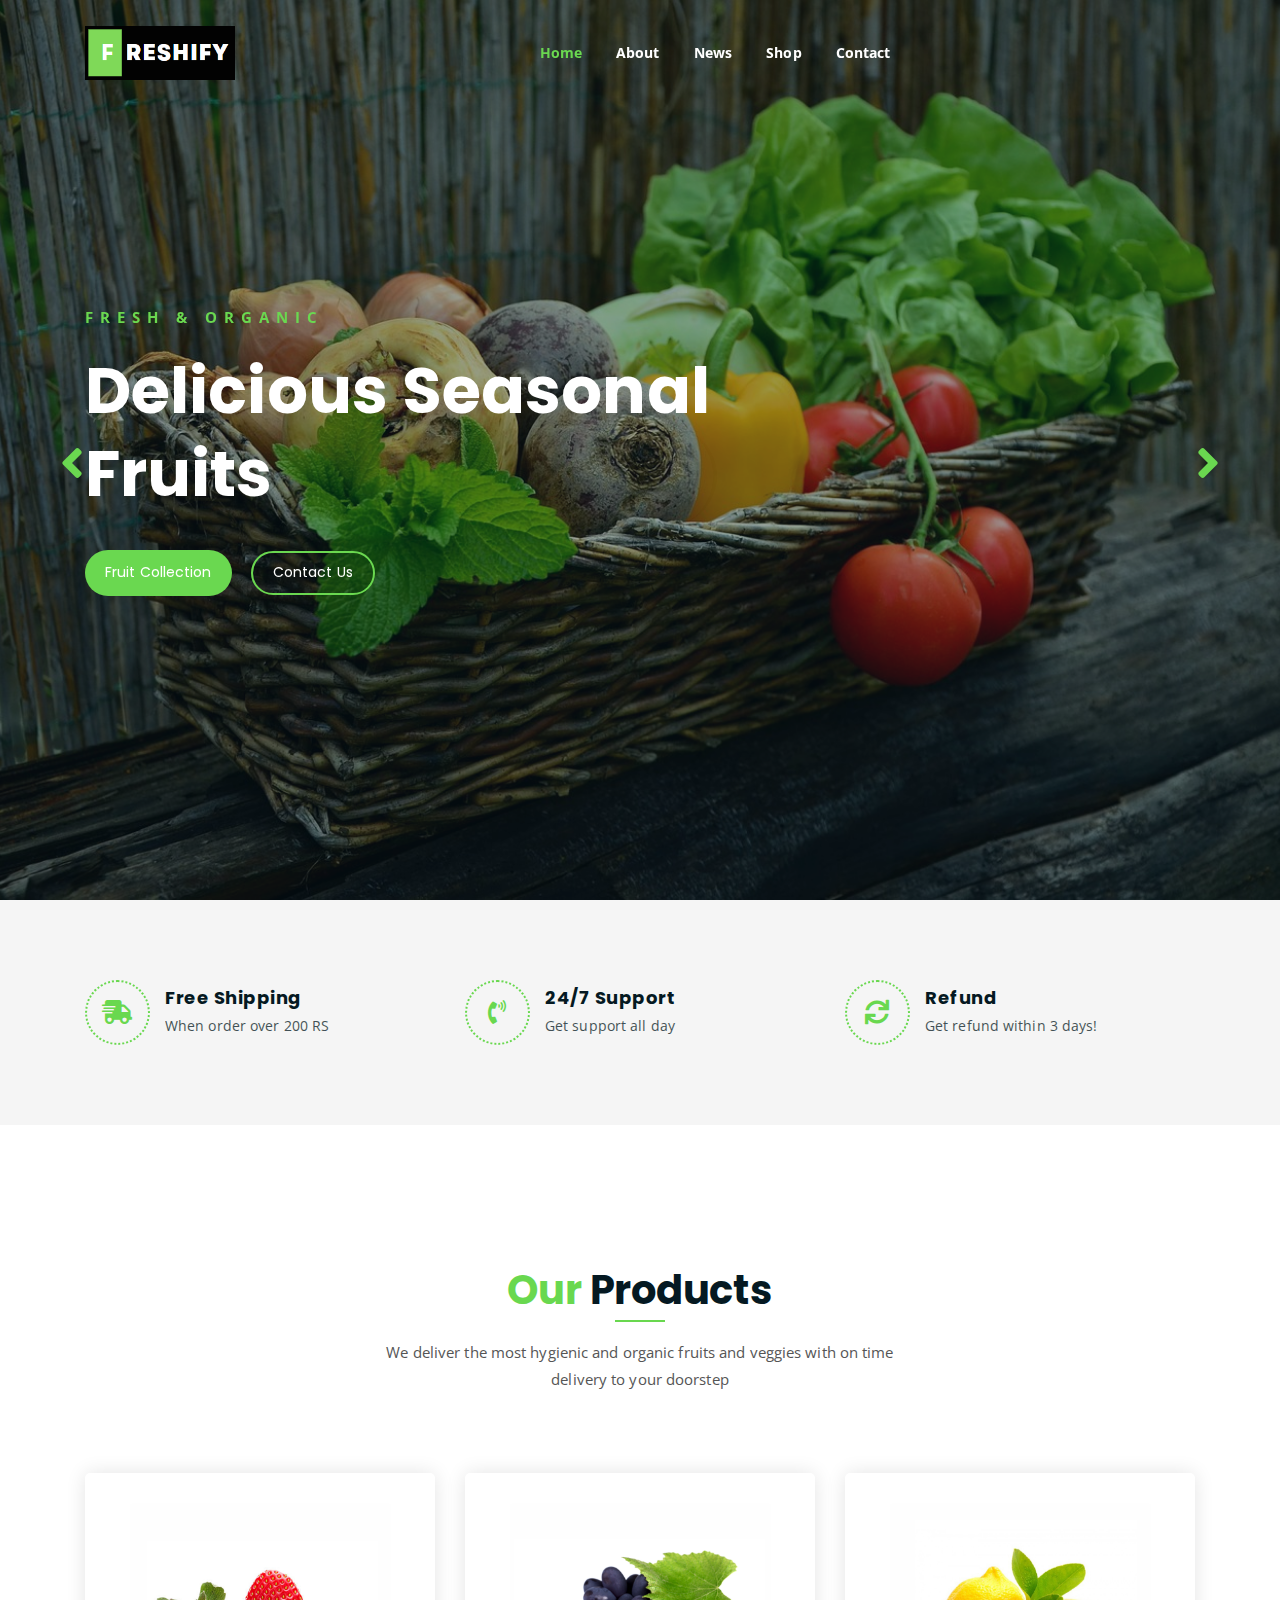
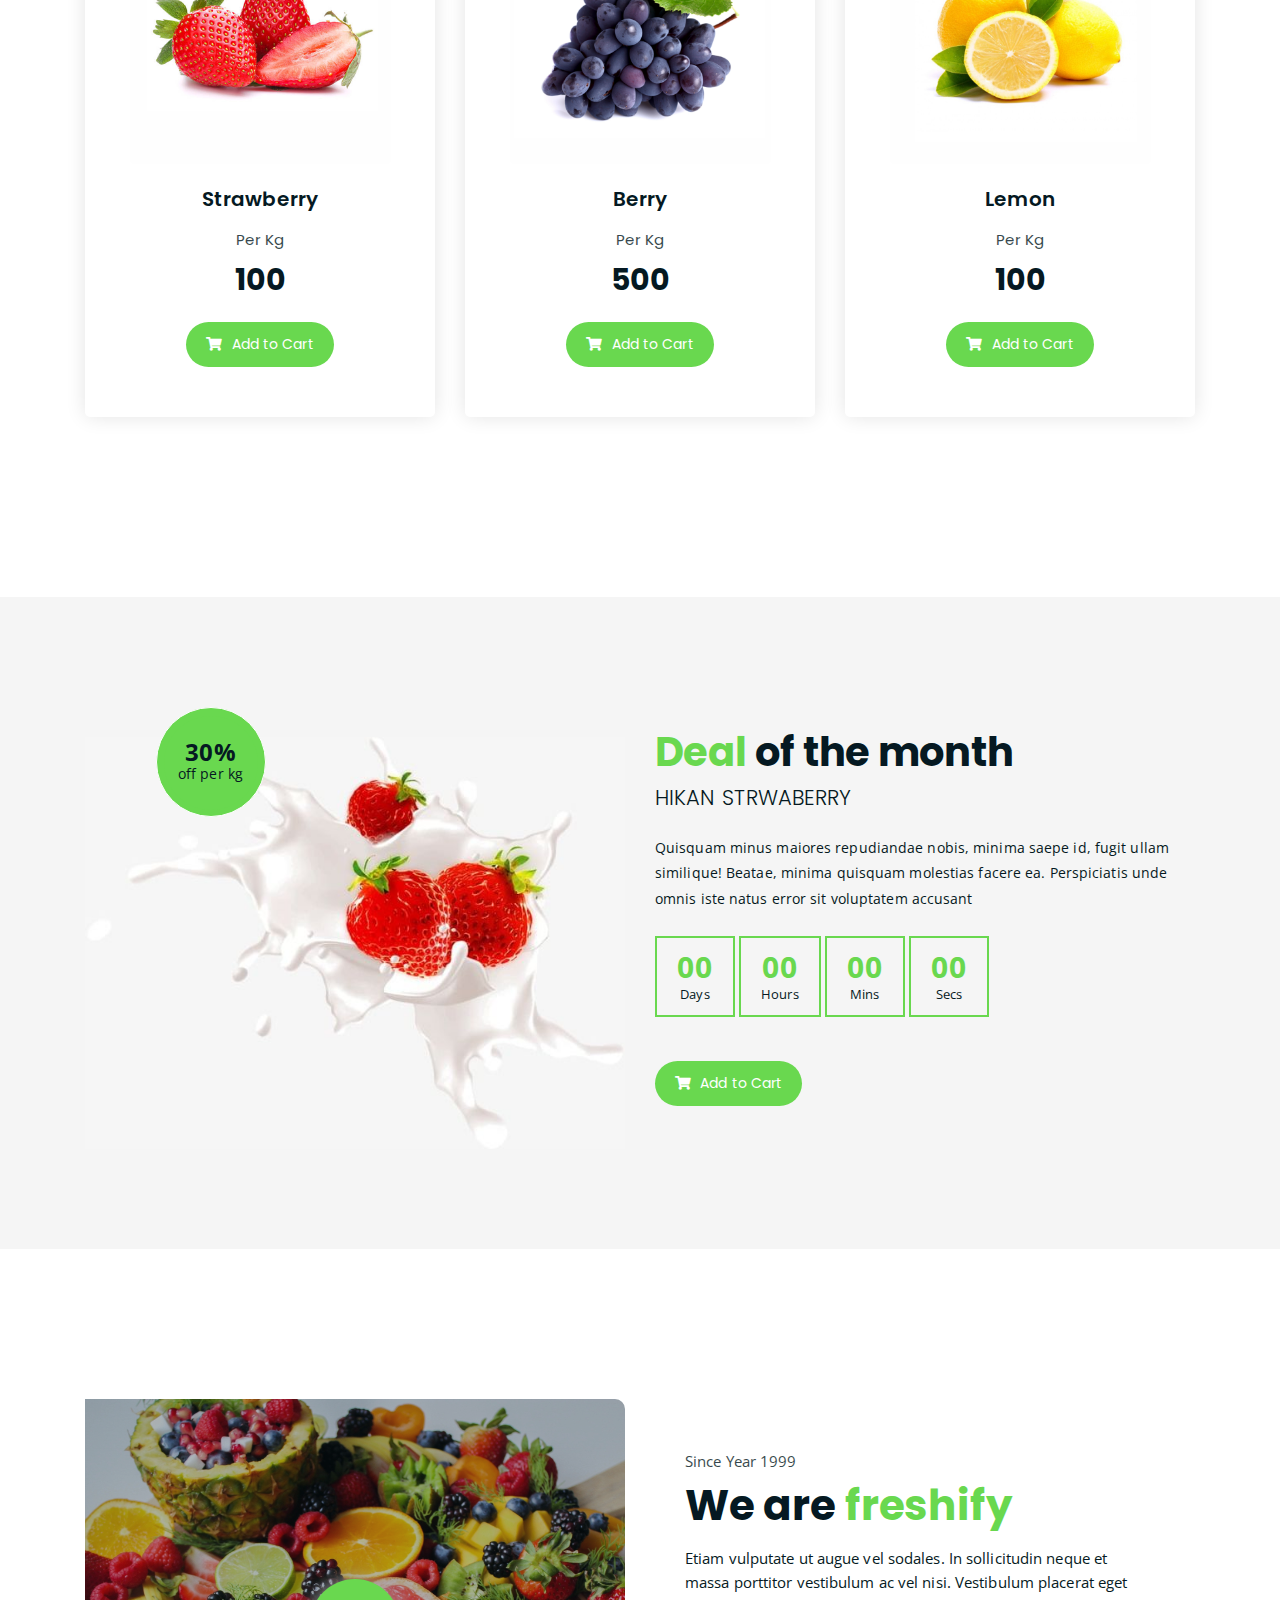
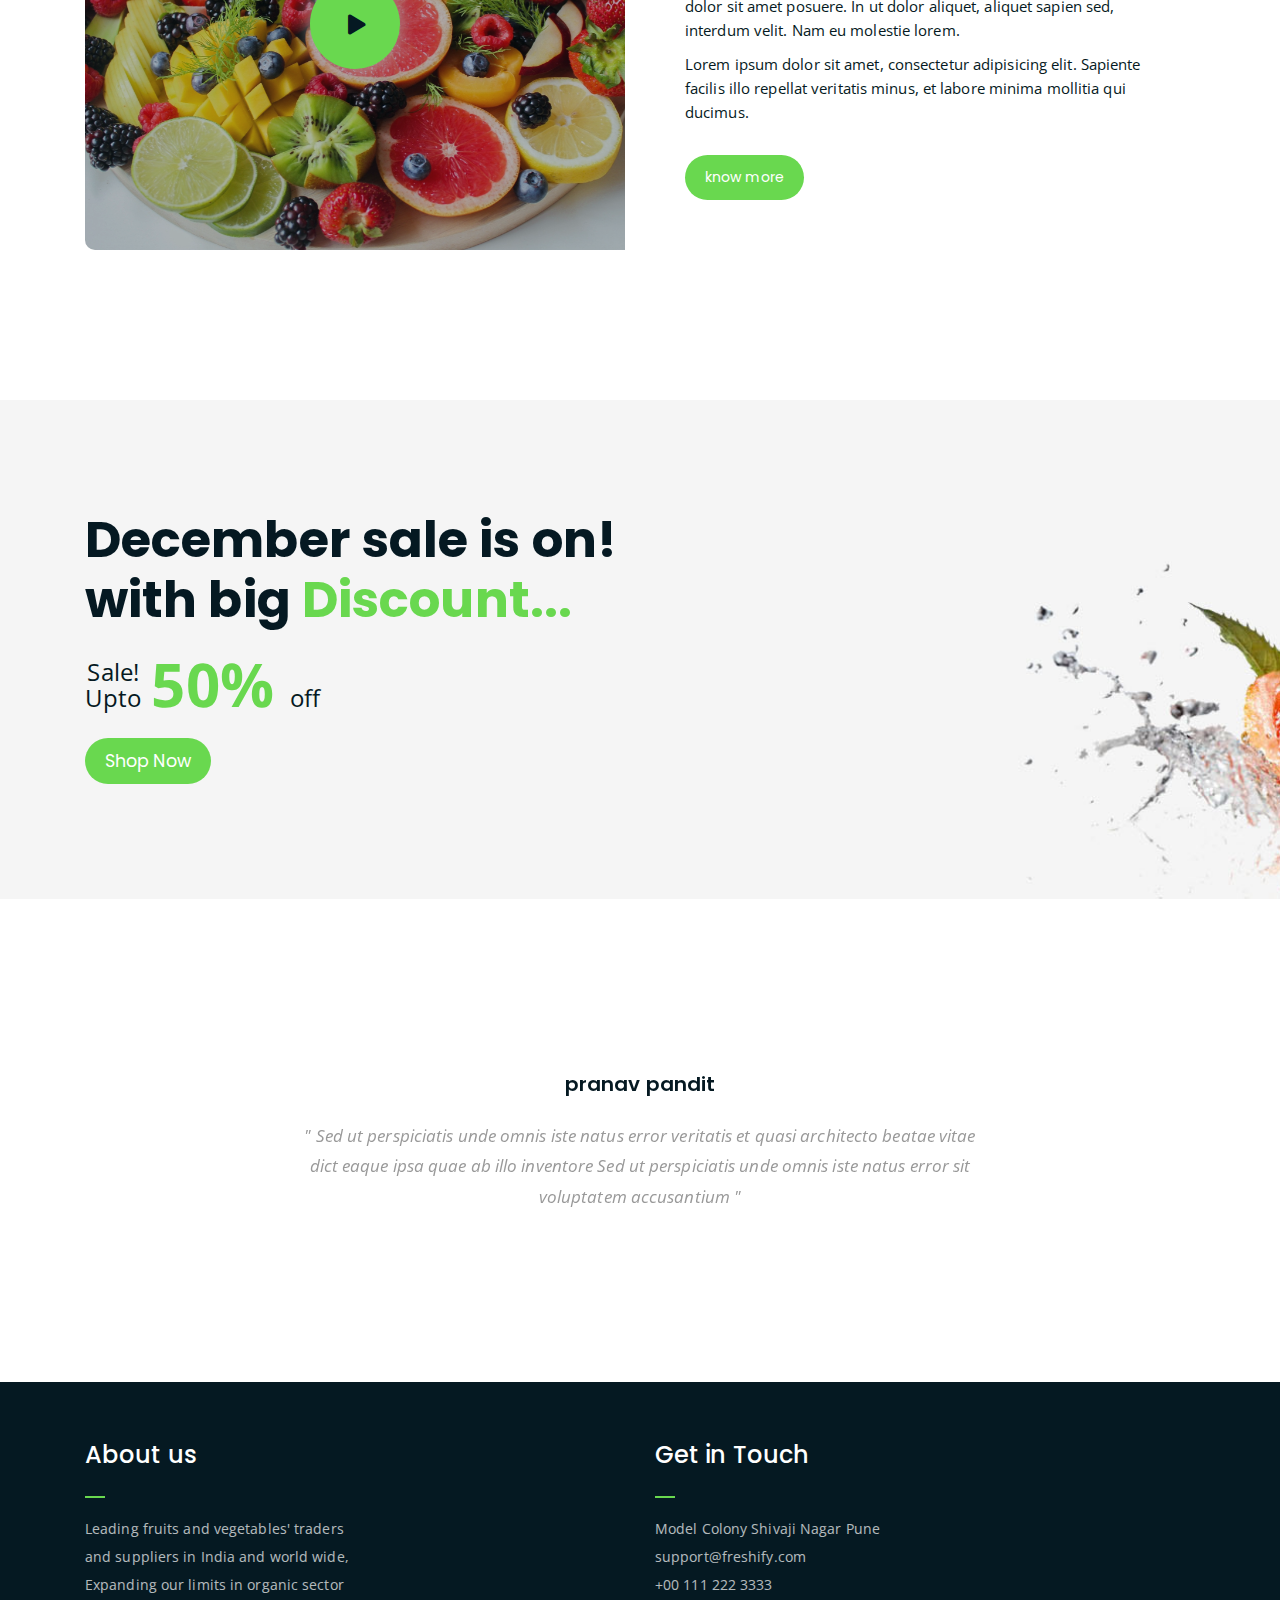
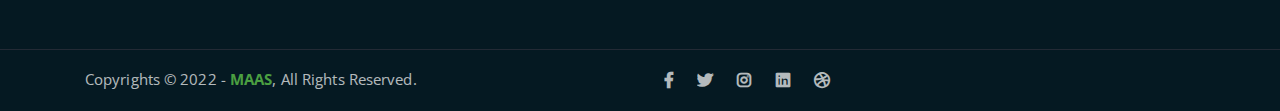
==== commit bf91c956: "Test-1" ====
--- a/index_2.html
+++ b/index_2.html
@@ -294,6 +294,7 @@
 	<!-- end cart banner section -->
 
 	<!-- advertisement section -->
+	<!-- comment -->
 	<div class="abt-section mb-150">
 		<div class="container">
 			<div class="row">
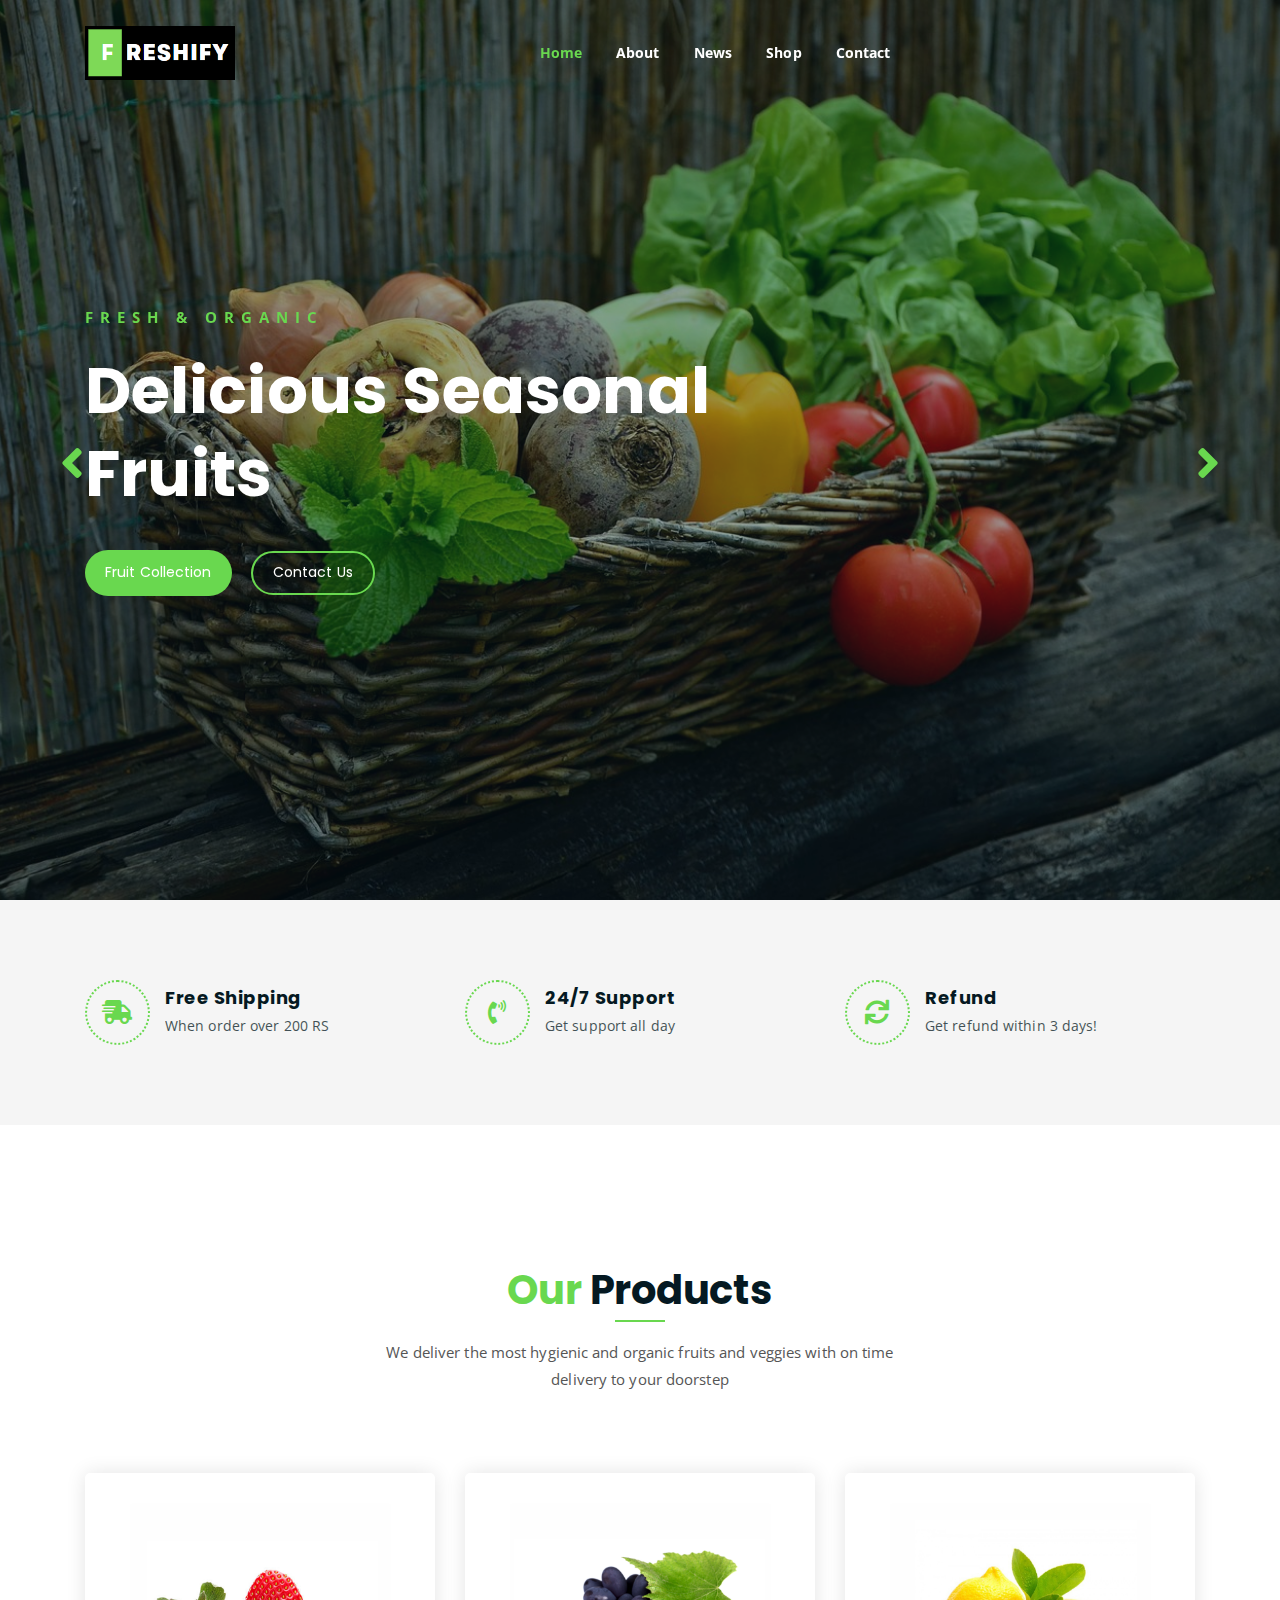
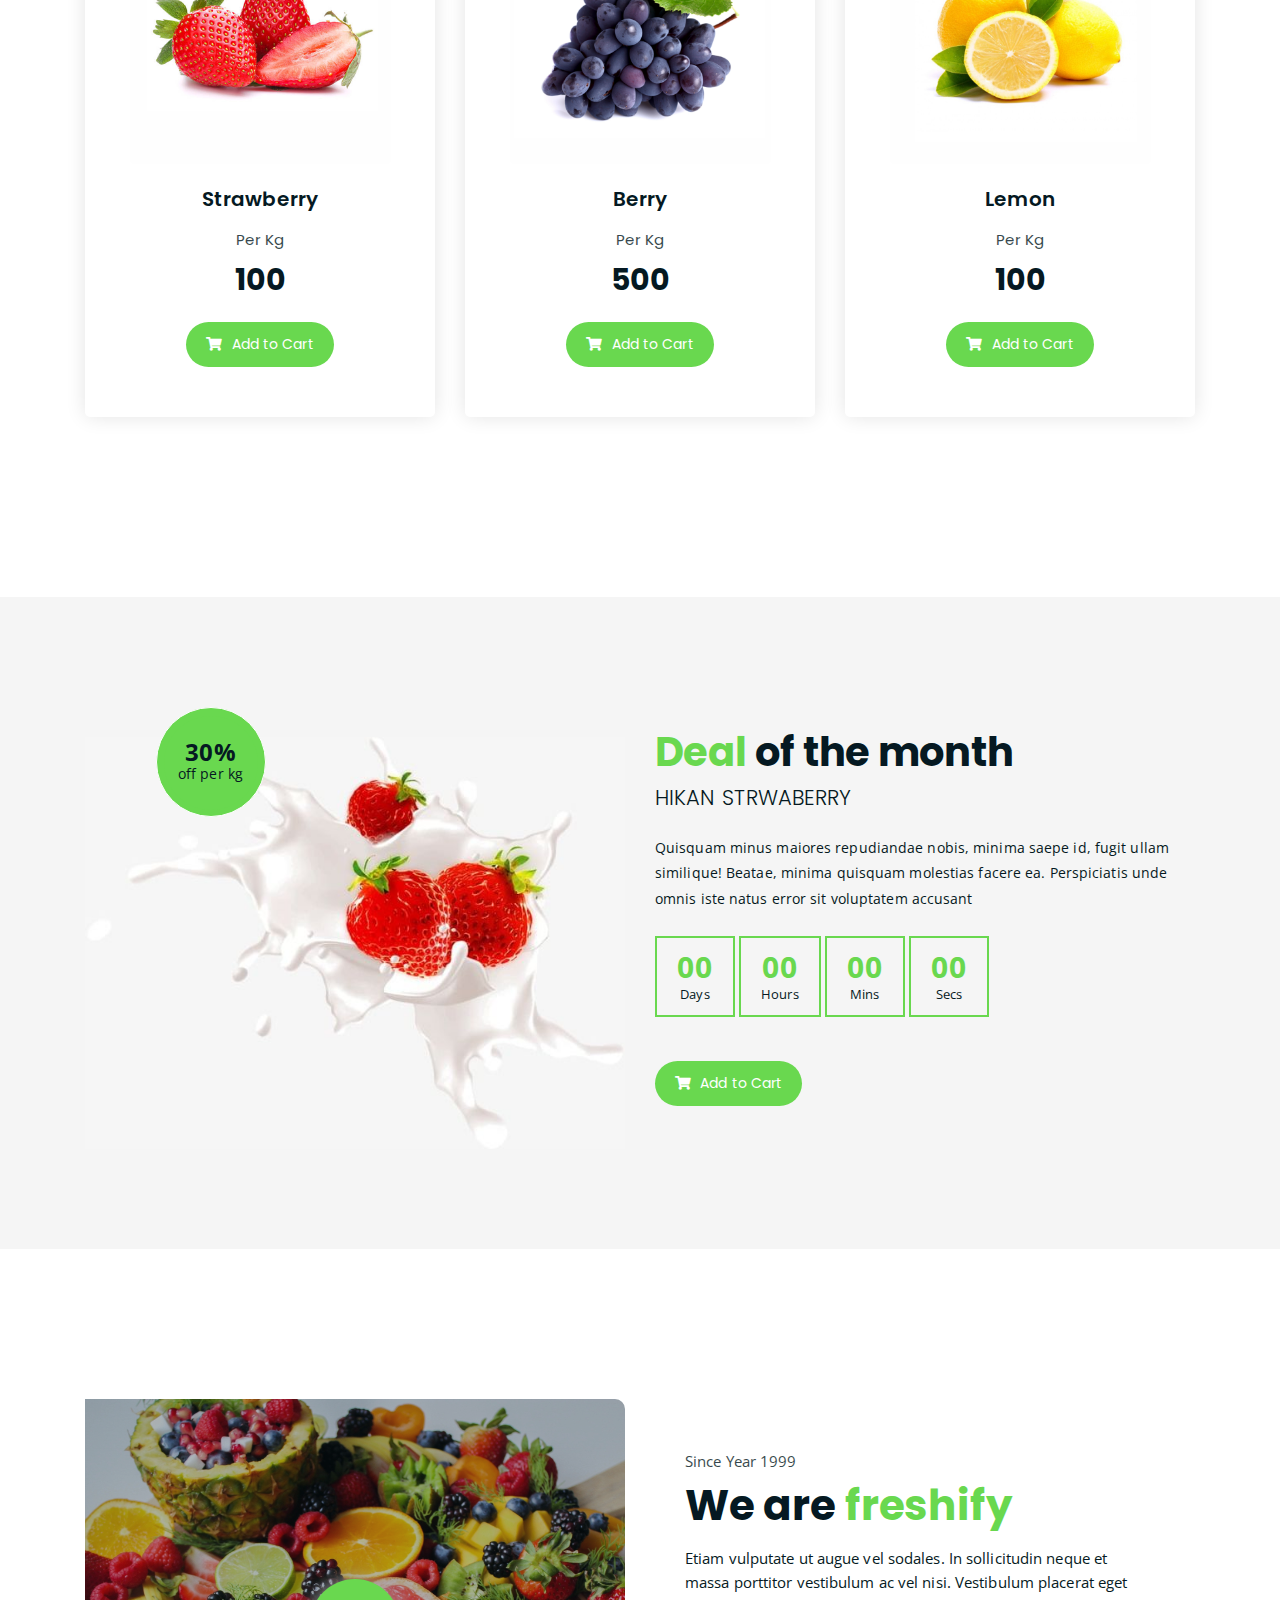
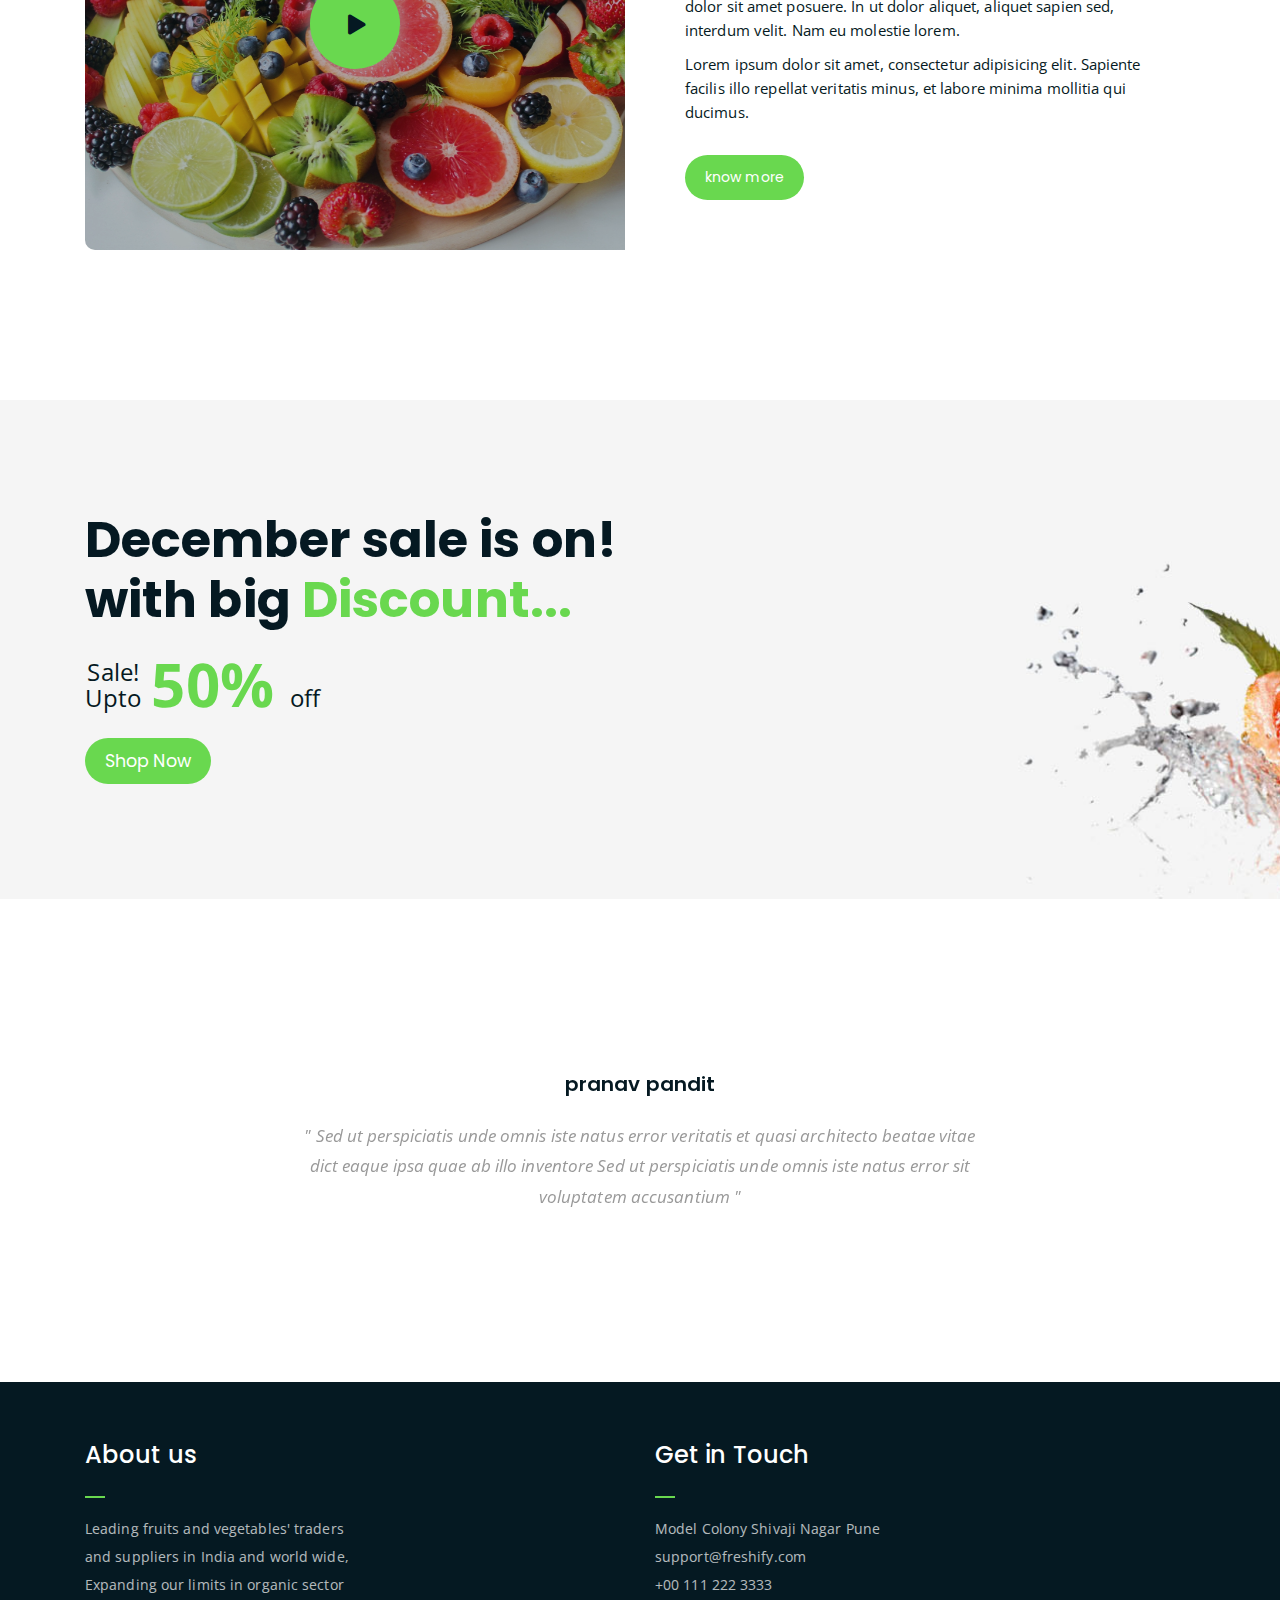
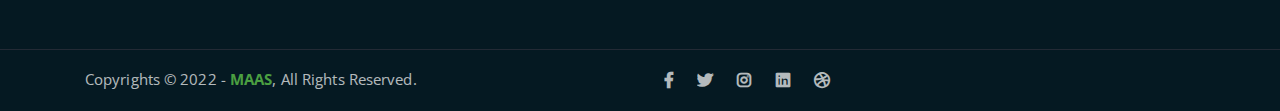
==== commit f0a256bf: "Test-2" ====
--- a/index_2.html
+++ b/index_2.html
@@ -294,7 +294,6 @@
 	<!-- end cart banner section -->
 
 	<!-- advertisement section -->
-	<!-- comment -->
 	<div class="abt-section mb-150">
 		<div class="container">
 			<div class="row">
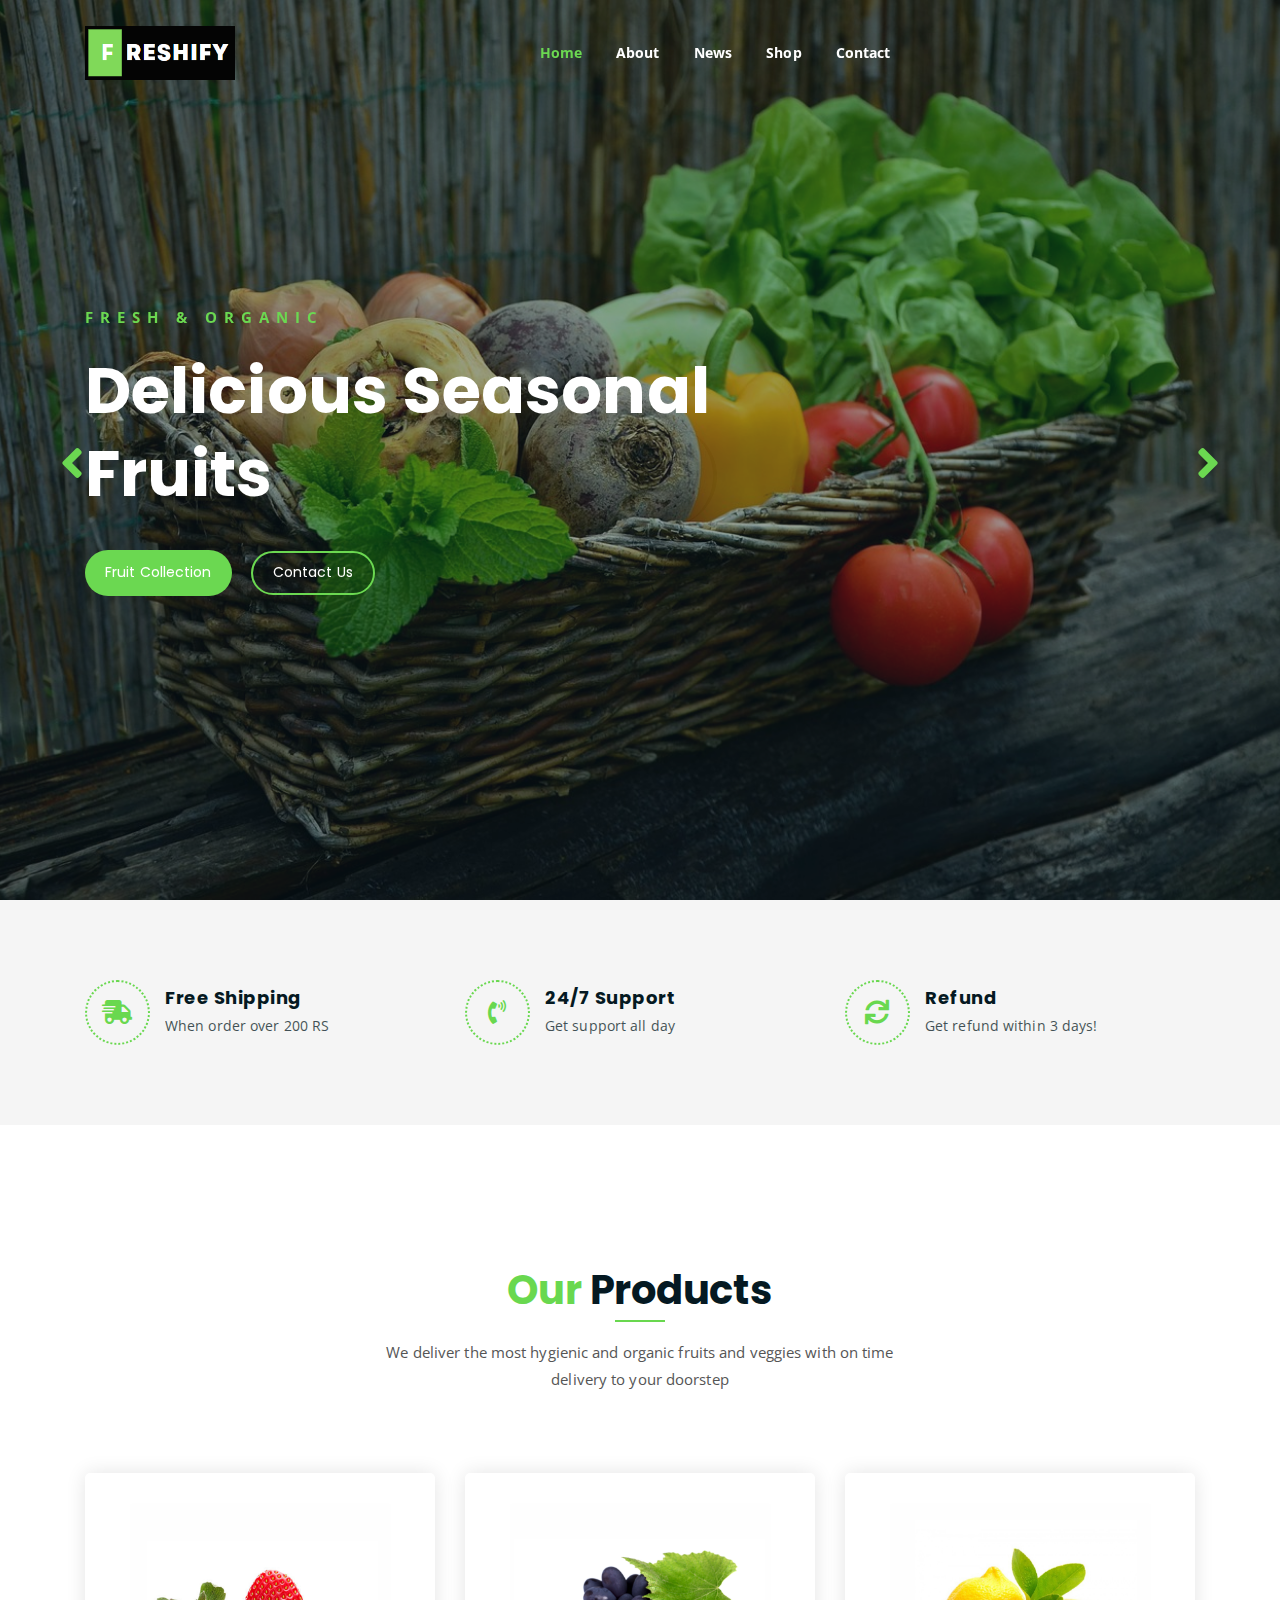
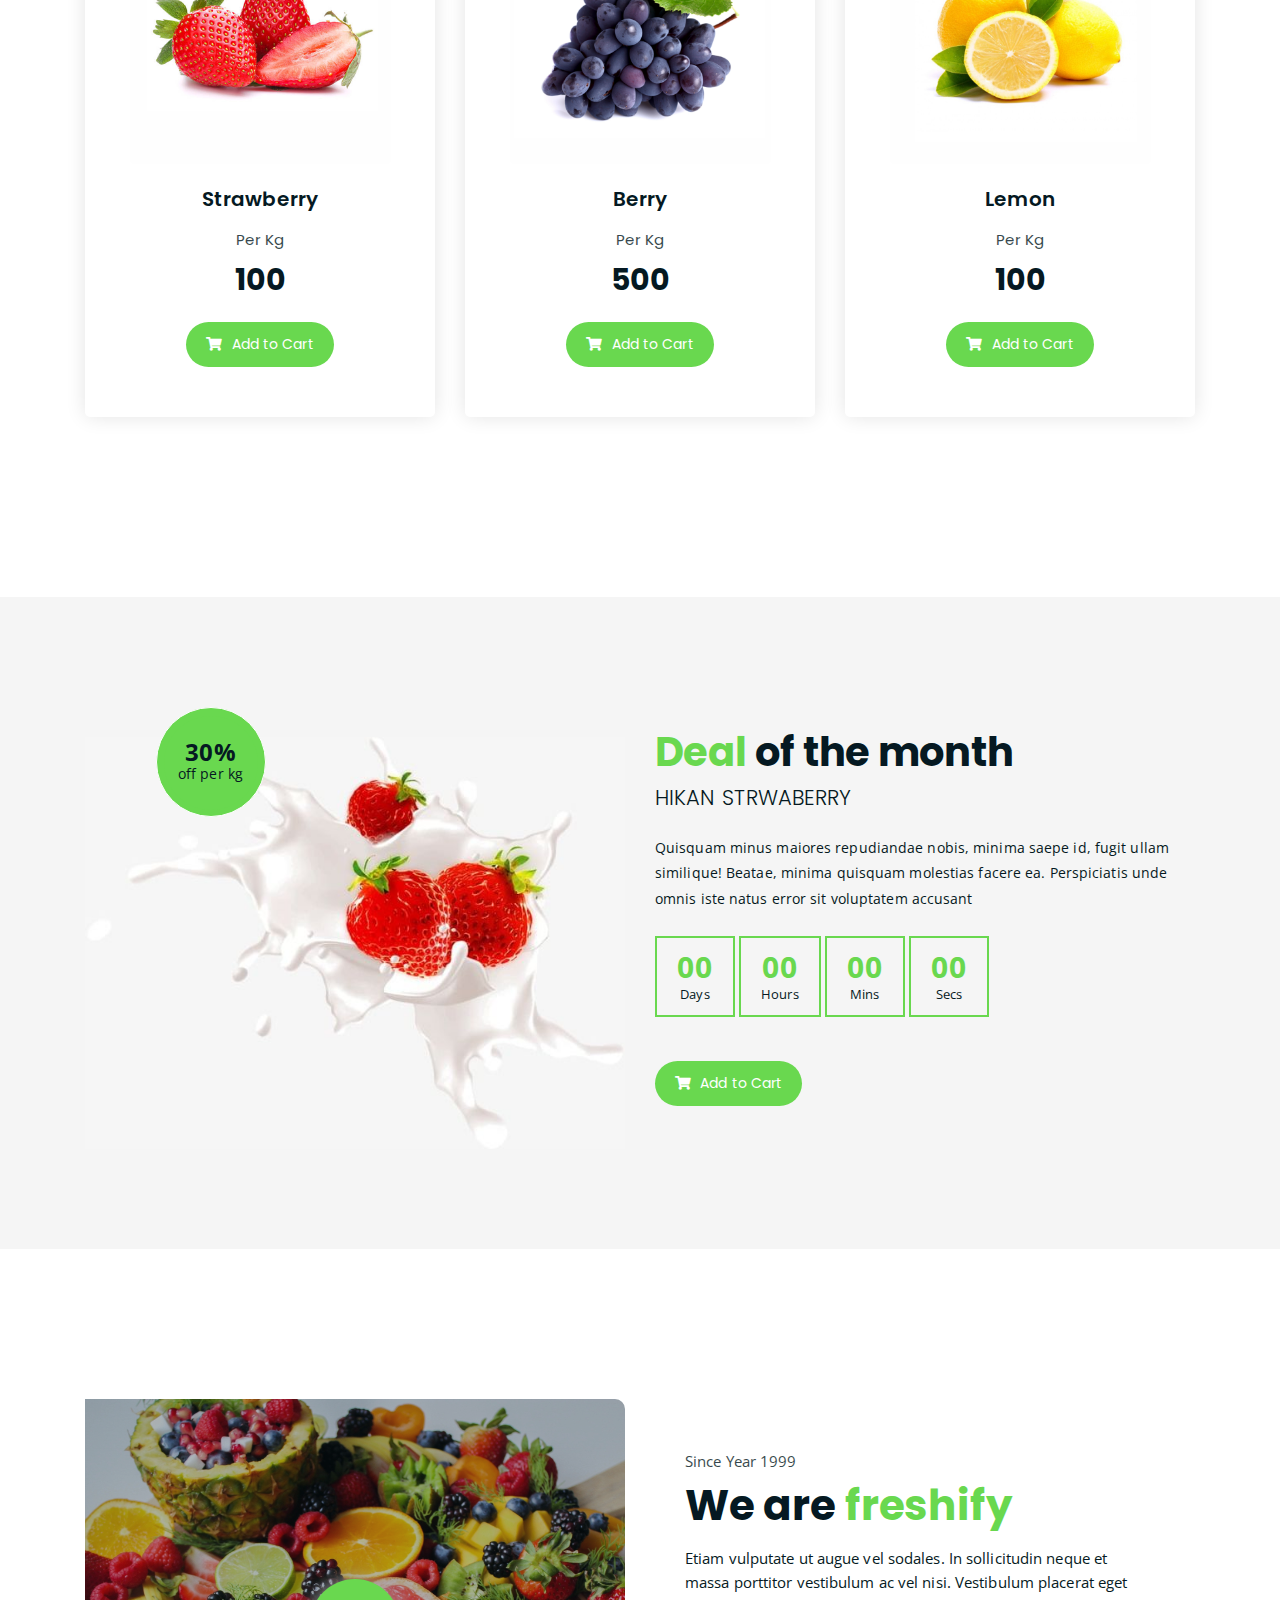
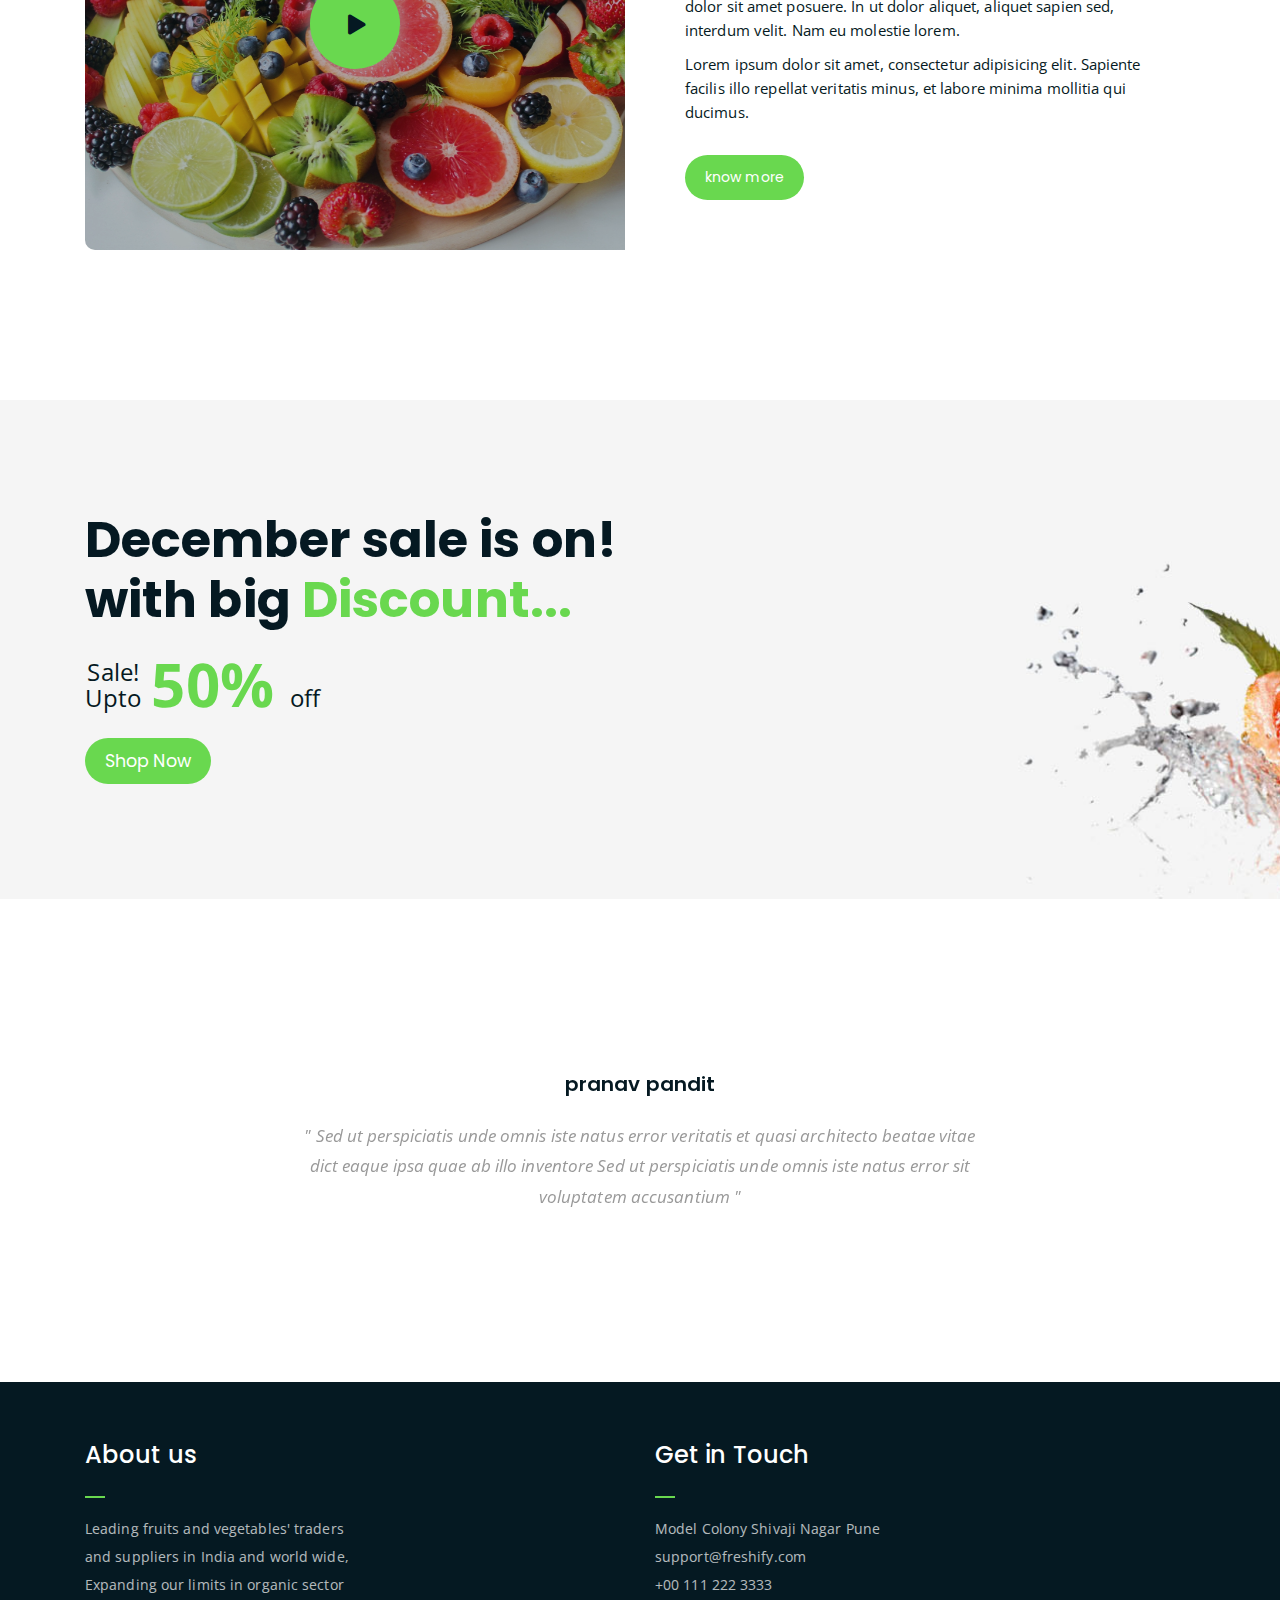
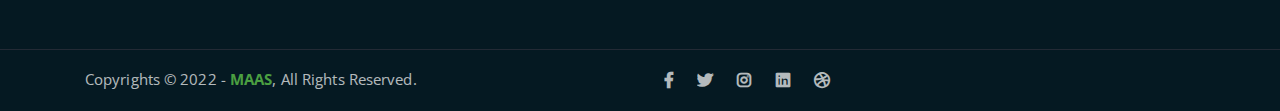
==== commit a2db61ee: "Test 3" ====
--- a/index_2.html
+++ b/index_2.html
@@ -294,6 +294,7 @@
 	<!-- end cart banner section -->
 
 	<!-- advertisement section -->
+	<!-- comment -->
 	<div class="abt-section mb-150">
 		<div class="container">
 			<div class="row">
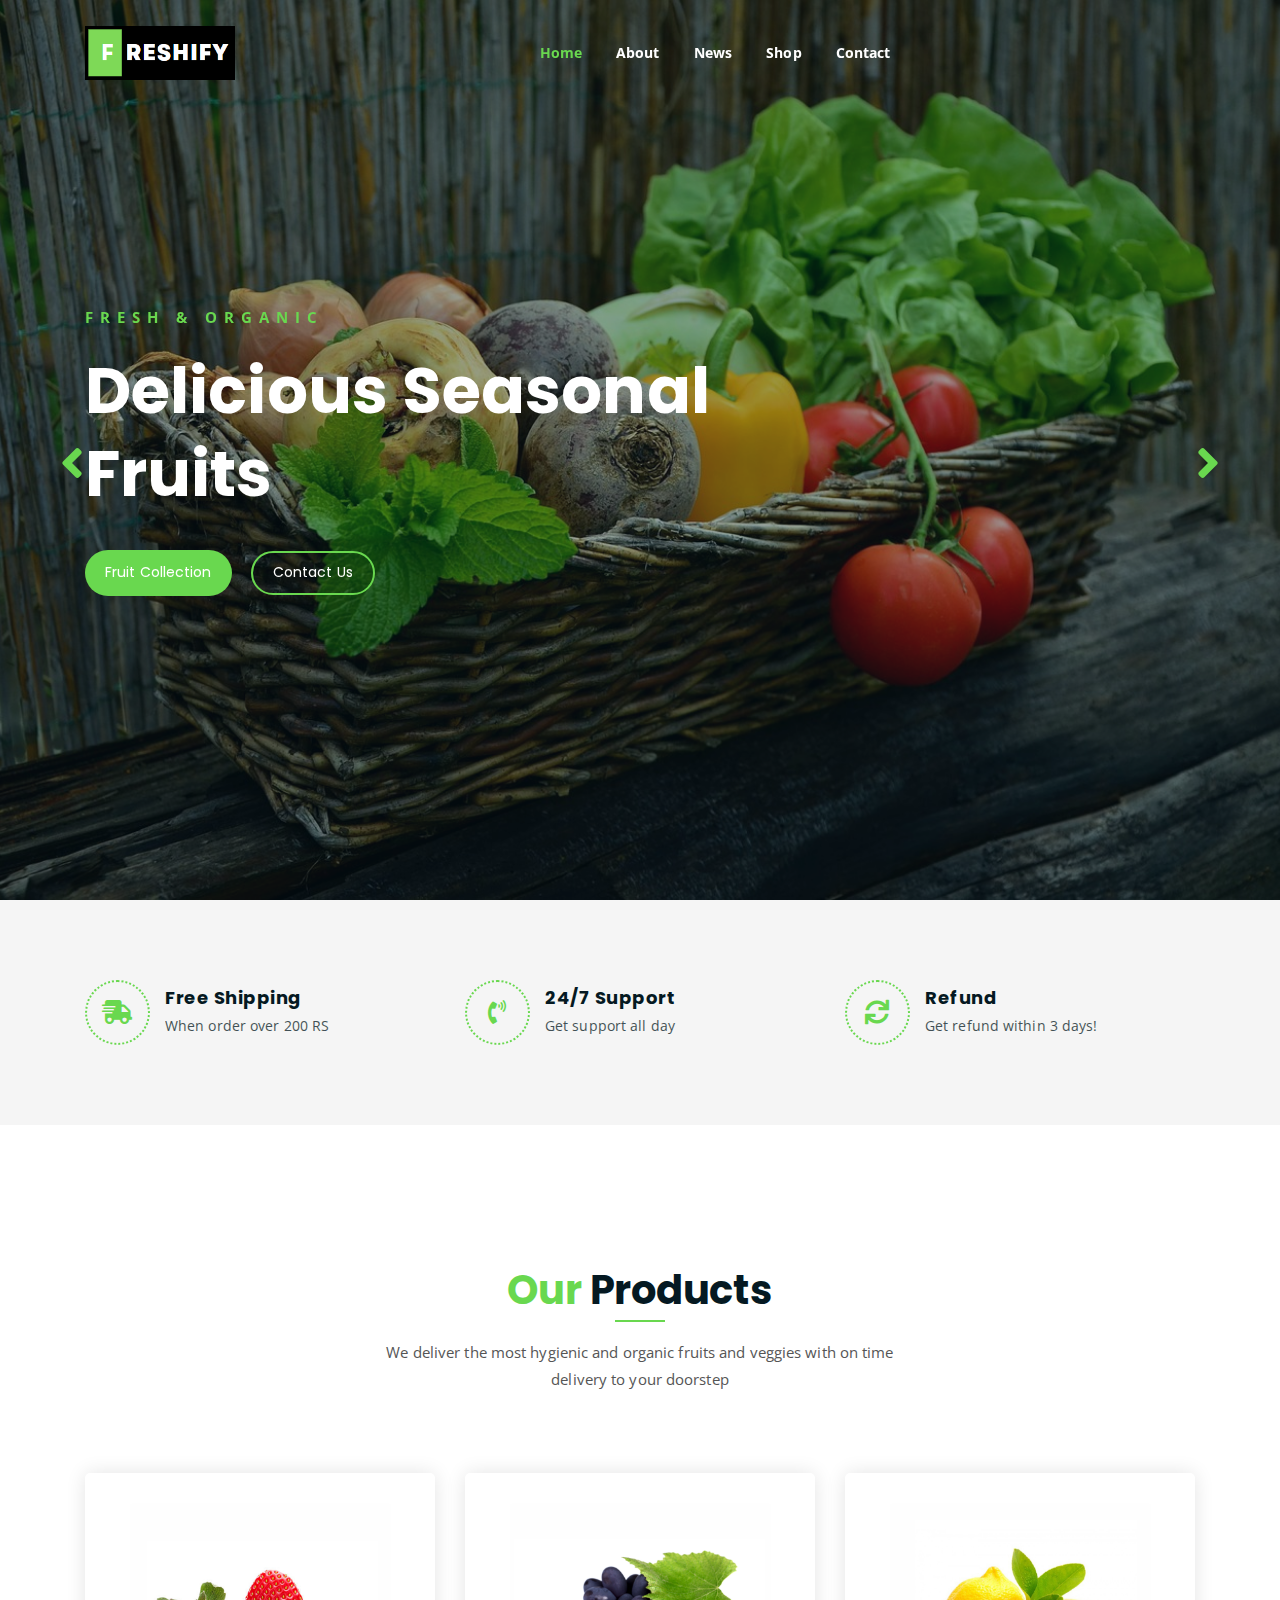
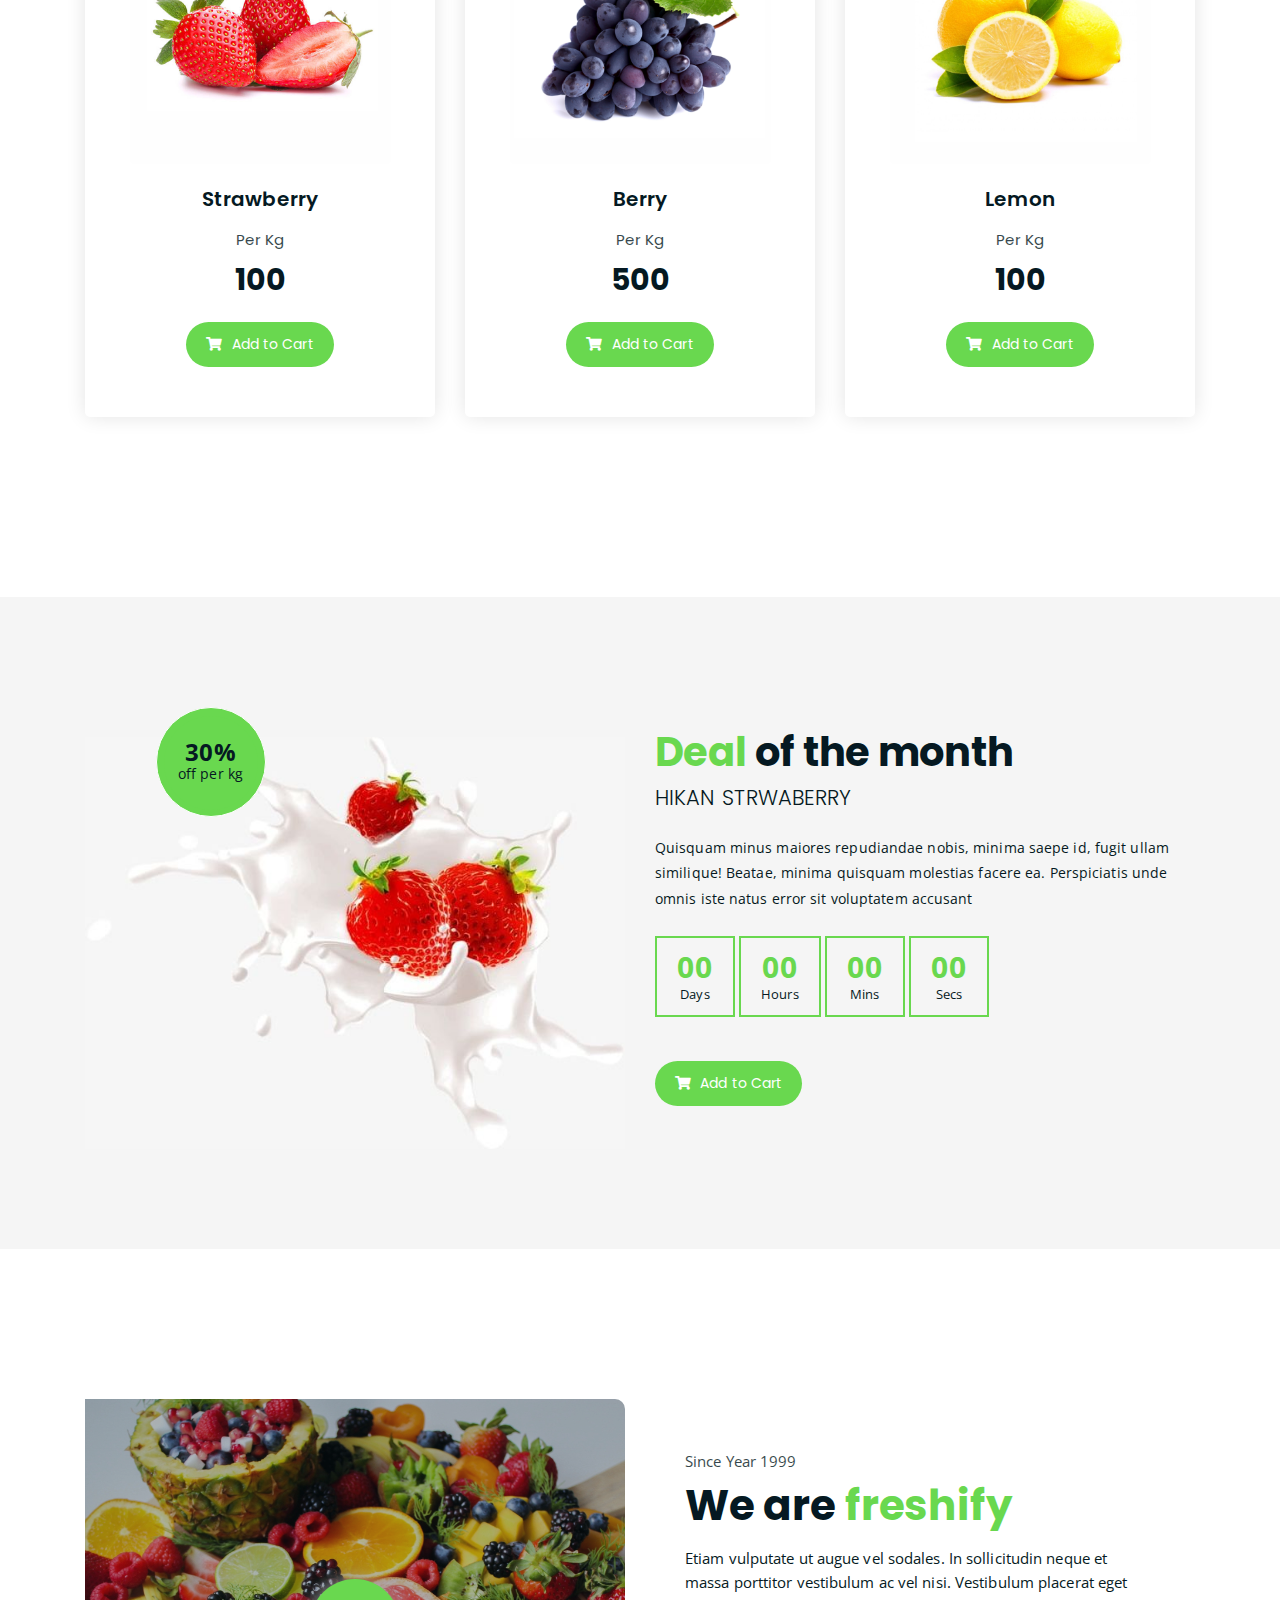
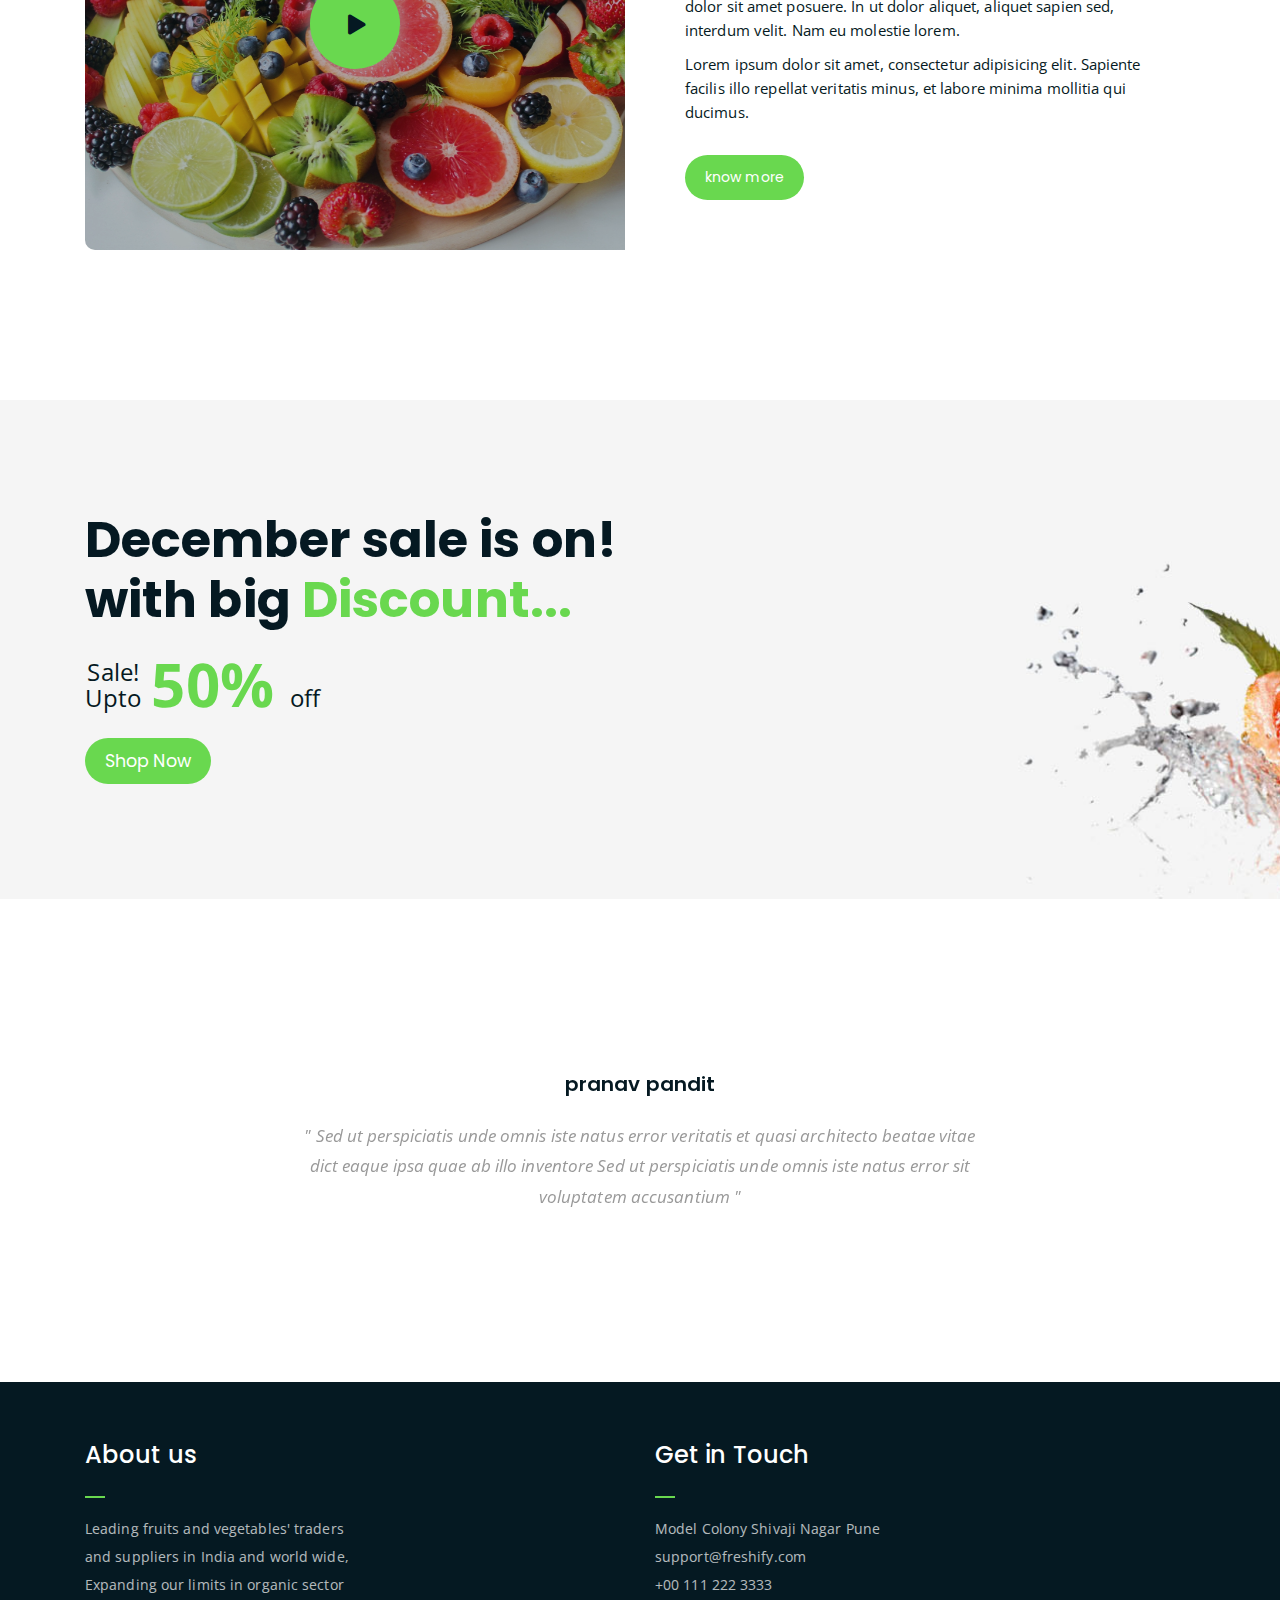
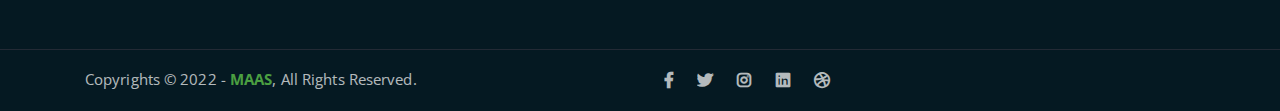
==== commit 651cfb82: "Test 4" ====
--- a/index_2.html
+++ b/index_2.html
@@ -294,7 +294,6 @@
 	<!-- end cart banner section -->
 
 	<!-- advertisement section -->
-	<!-- comment -->
 	<div class="abt-section mb-150">
 		<div class="container">
 			<div class="row">
